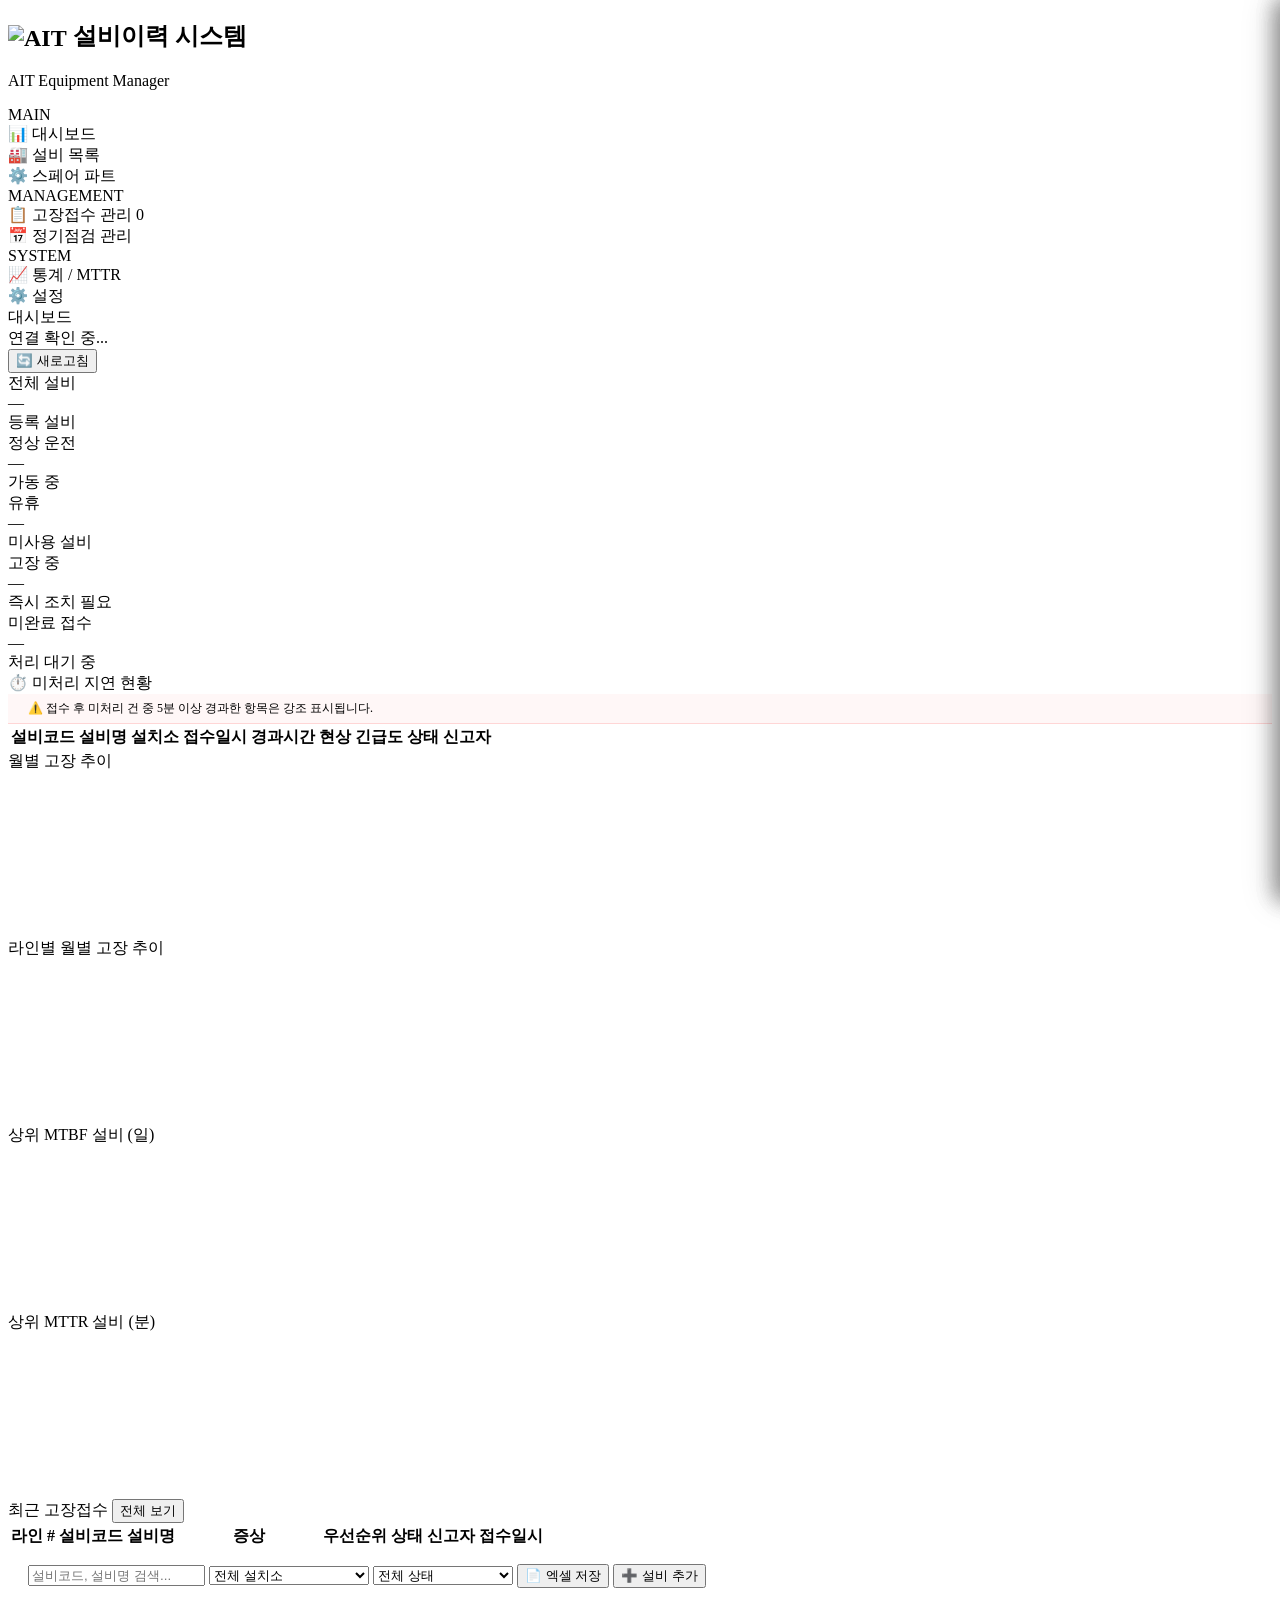
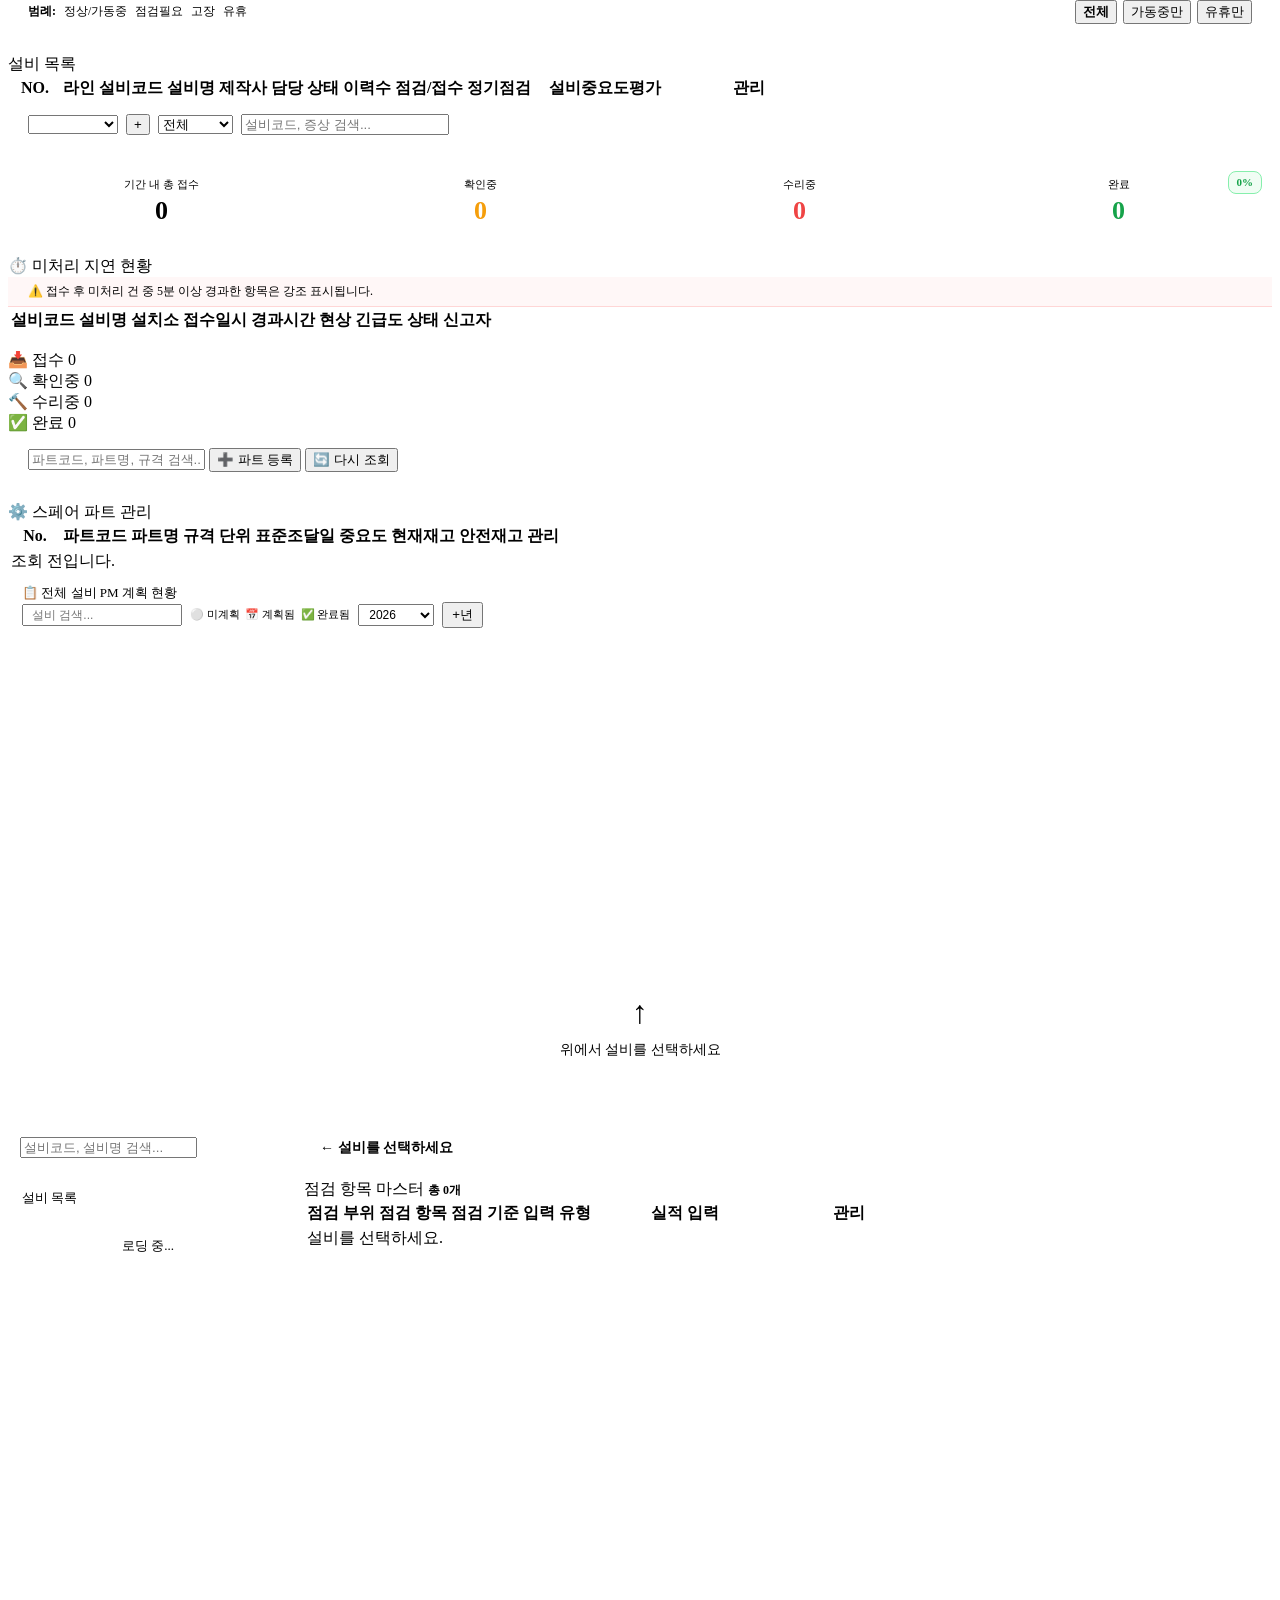
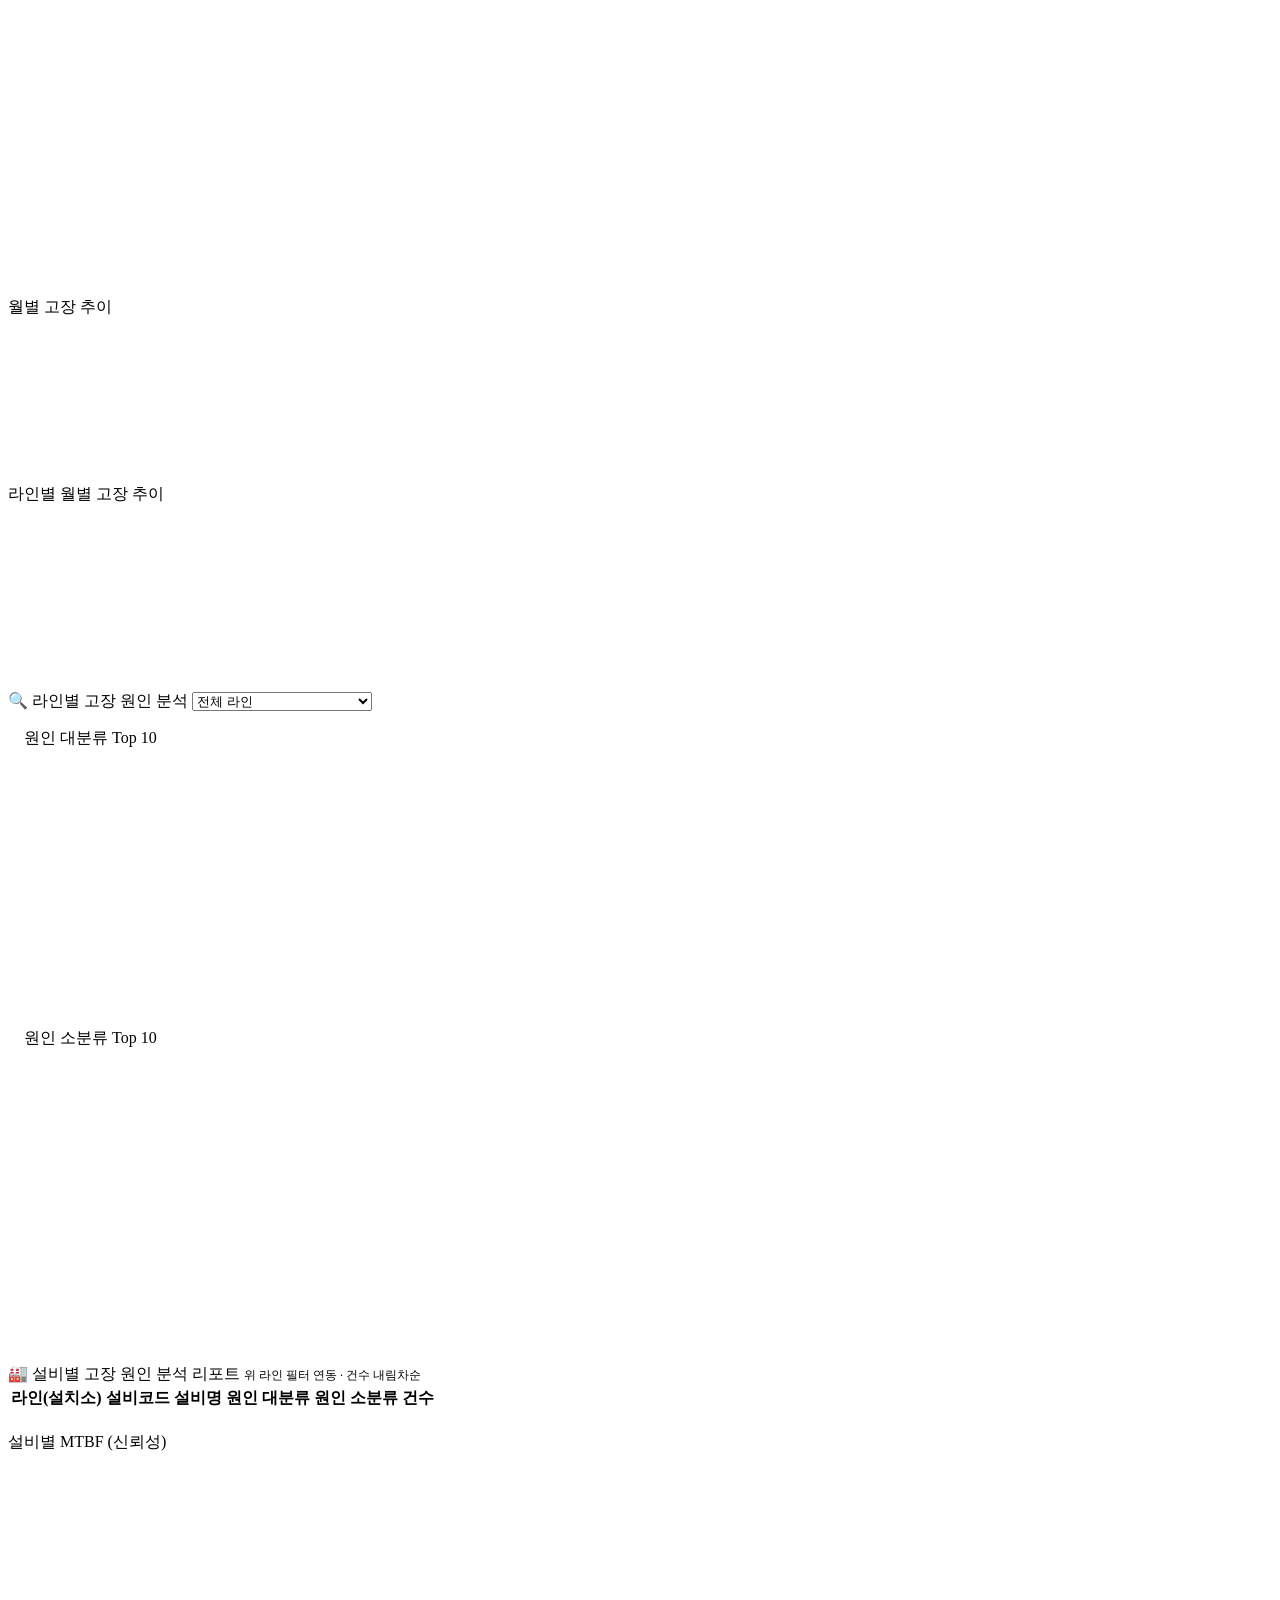
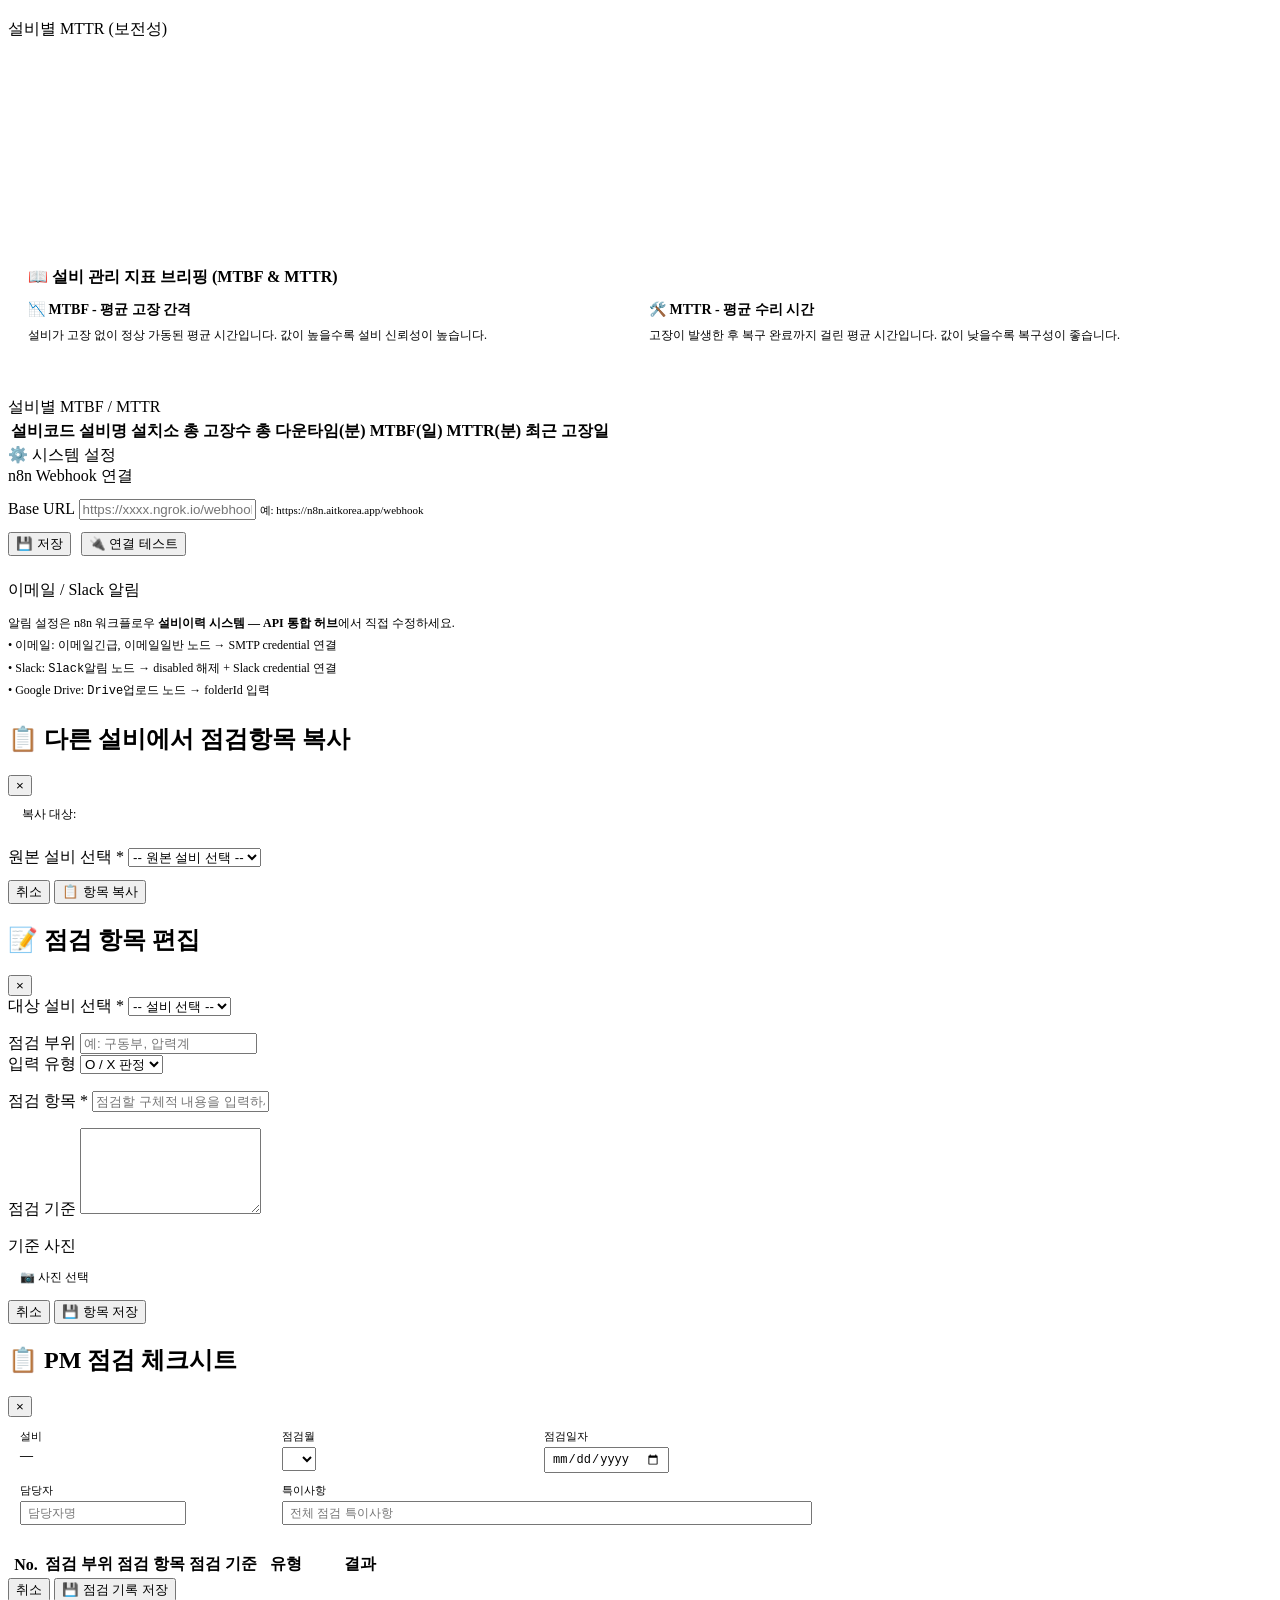
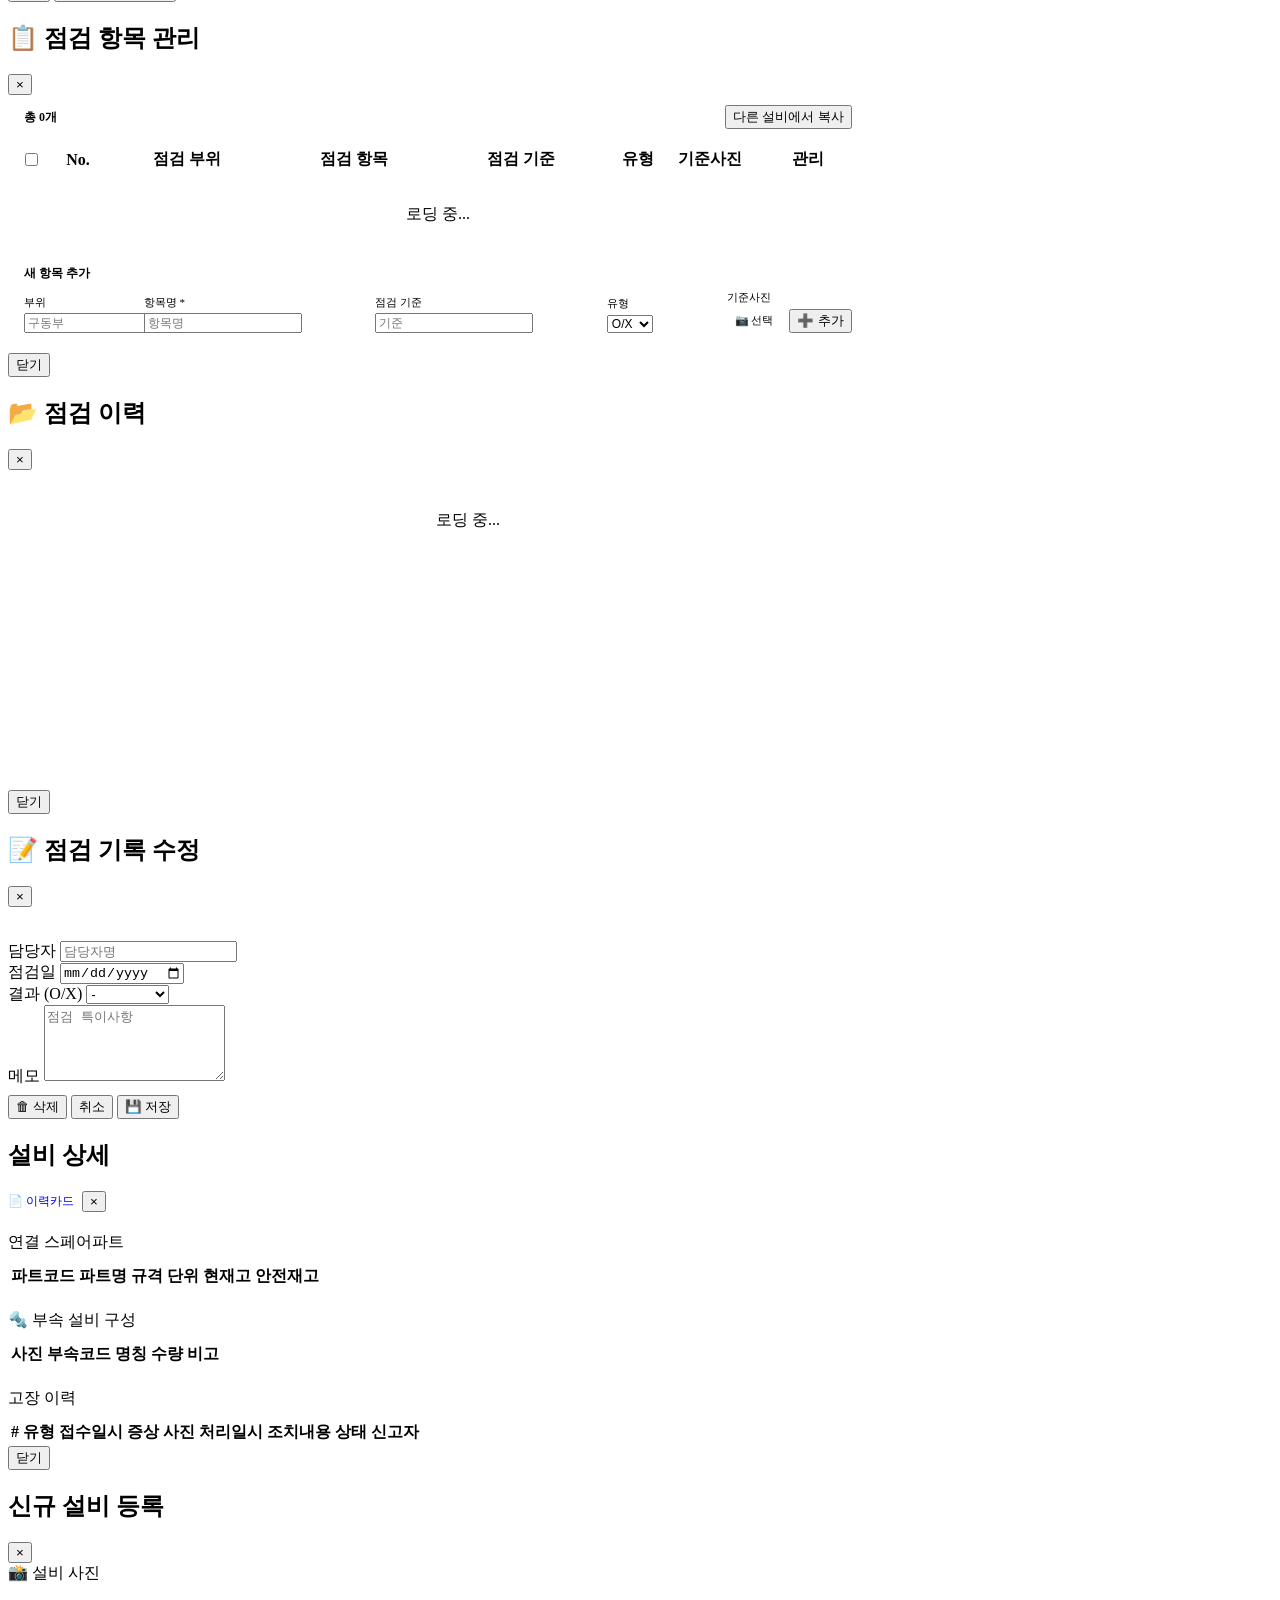
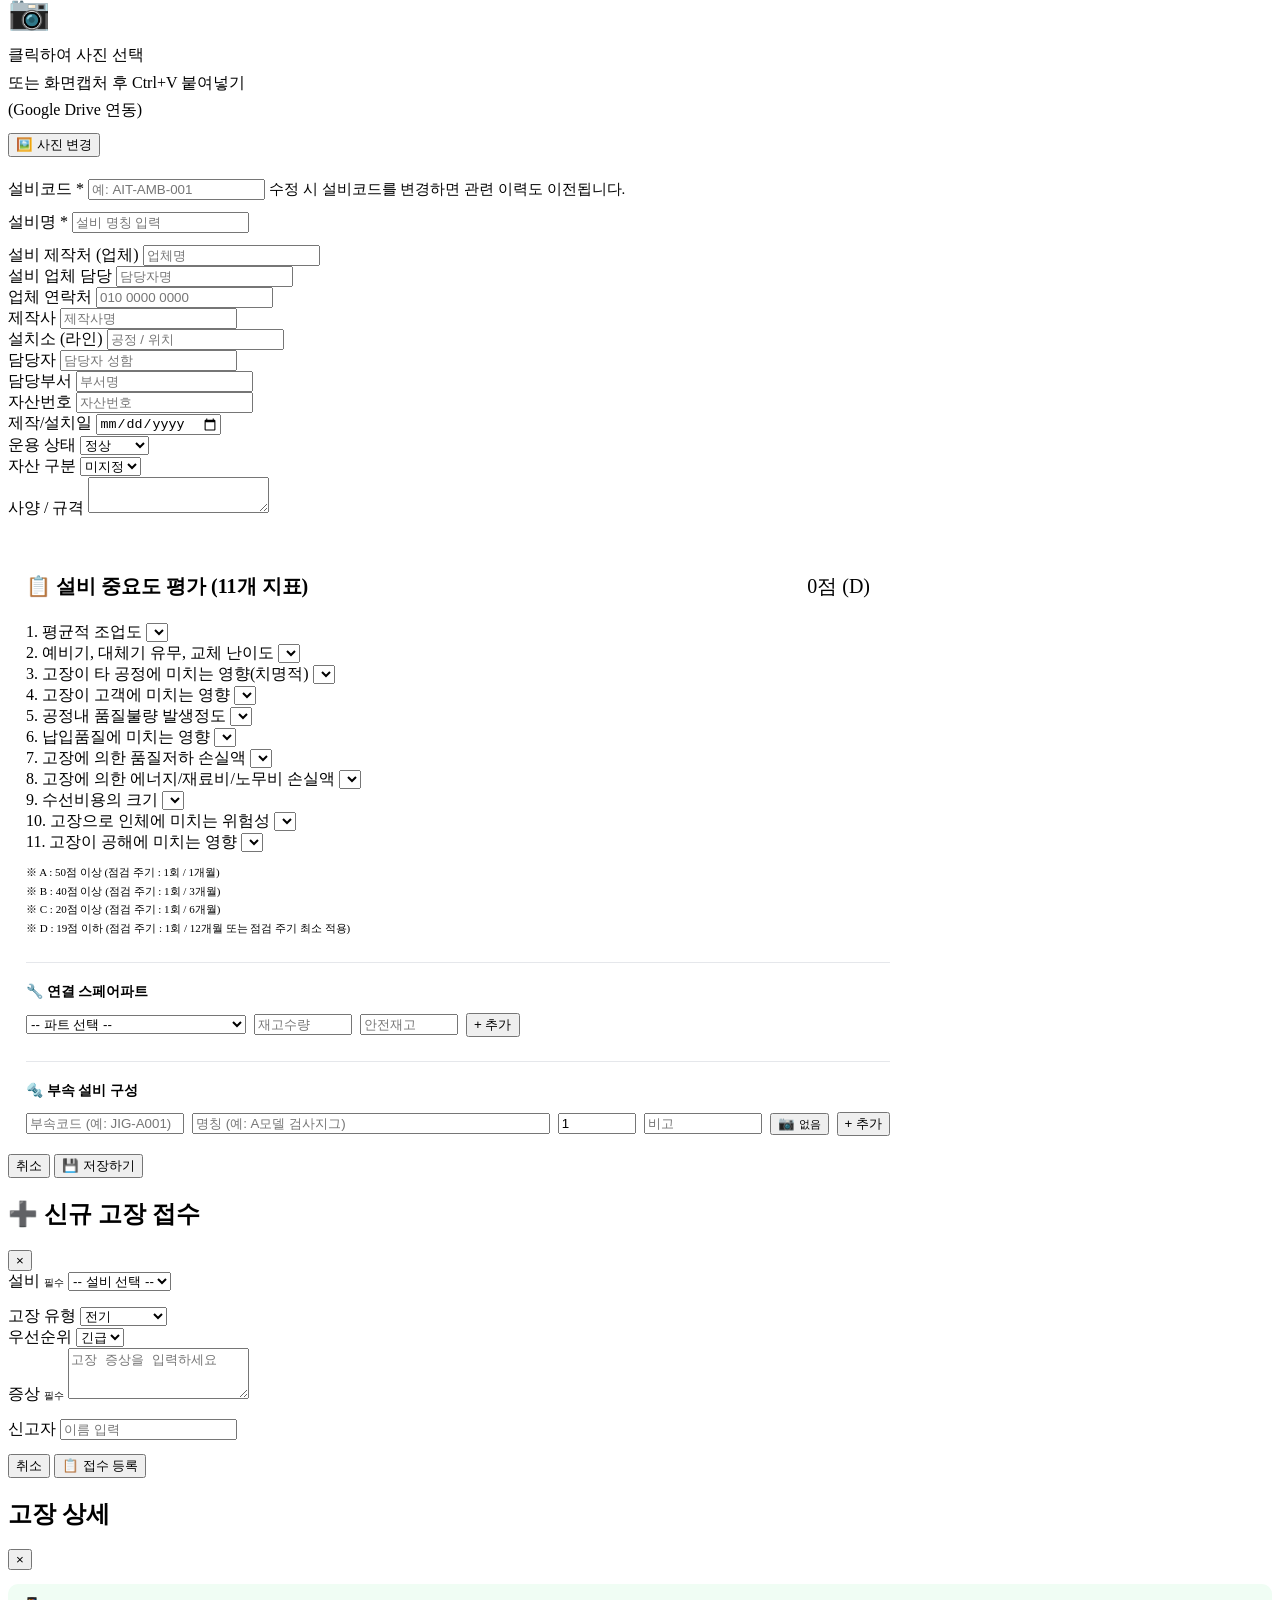
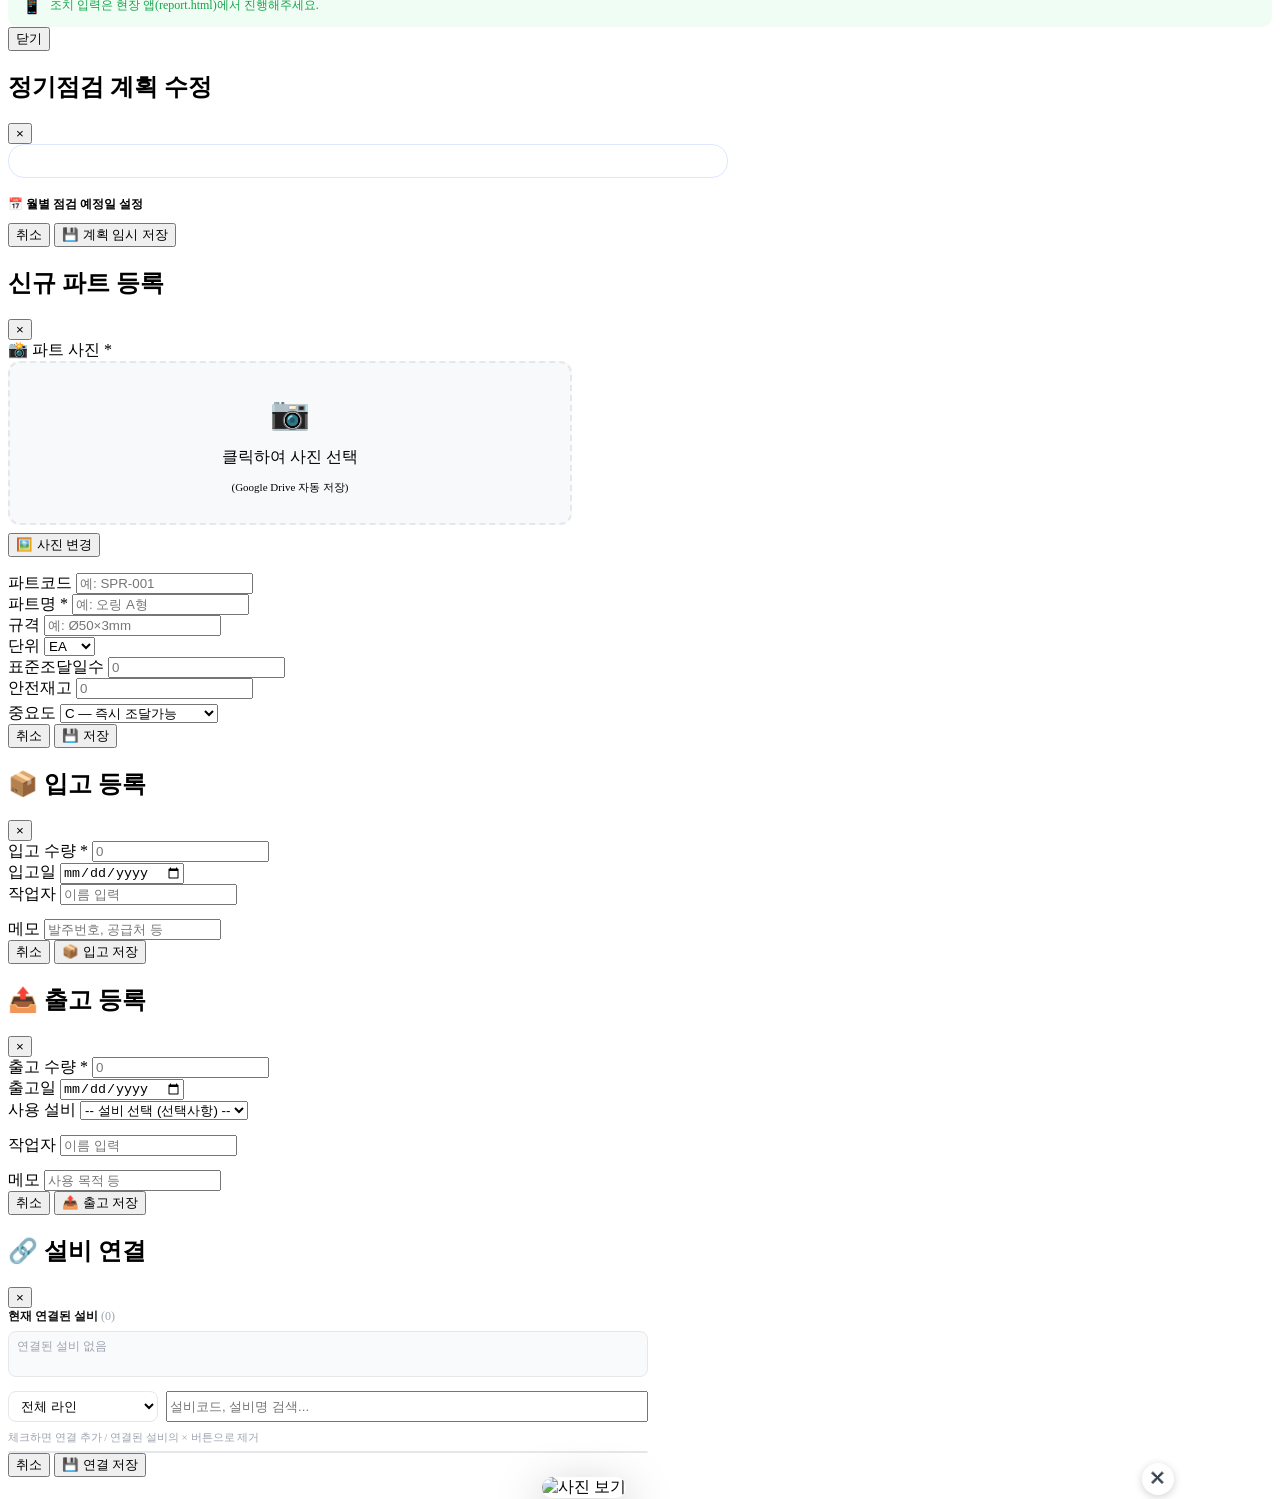
==== index.html @ abfdf6e6 "설비 자산 구분·업체 정보 추가, 완료 이력 정지시간 자동계산 제외 - 설비 등록/수정 폼에 자산 구분(LSAT/AIT) 드롭다운, 상세 화면에 표시 - 설비 제작처/업체 담당/업" ====
﻿<!DOCTYPE html>
<html lang="ko">
  <head>
    <meta charset="UTF-8" />
    <meta name="viewport" content="width=device-width, initial-scale=1.0" />
    <title>설비 이력카드 시스템</title>
    <link rel="icon" href="data:,">
    <meta name="description" content="설비 이상 발생 및 조치 관리 시스템" />
    <link rel="preconnect" href="https://fonts.googleapis.com" />
    <link rel="preconnect" href="https://fonts.gstatic.com" crossorigin />
    <link href="https://fonts.googleapis.com/css2?family=Inter:wght@300;400;500;600;700;800&display=swap" rel="stylesheet" />
    <script src="https://cdn.jsdelivr.net/npm/chart.js"></script>
    <script src="https://cdn.jsdelivr.net/npm/qrcode@1.5.1/build/qrcode.min.js"></script>
    <link rel="stylesheet" href="style.css" />
  </head>
  <body>
    <div class="layout">
      <aside class="sidebar">
        <div class="sidebar-logo">
          <h1>
            <img src="ait-logo.png" alt="AIT" style="height:24px;vertical-align:middle;" /> 설비이력 시스템 </h1>
            <p>AIT Equipment Manager</p>
          </div>
          <div class="sidebar-nav">
            <div class="nav-section">MAIN</div>
            <div class="nav-item active" onclick="showPage('page-dashboard')">
              <span class="nav-icon">📊</span>
              <span>대시보드</span>
            </div>
            <div class="nav-item" onclick="showPage('page-equip-list')">
              <span class="nav-icon">🏭</span>
              <span>설비 목록</span>
            </div>
            <div class="nav-item" onclick="showPage('page-spare-parts')">
              <span class="nav-icon">⚙️</span>
              <span>스페어 파트</span>
            </div>
            <div class="nav-section">MANAGEMENT</div>
            <div class="nav-item" onclick="showPage('page-reports')">
              <span class="nav-icon">📋</span>
              <span>고장접수 관리</span>
              <span class="badge" id="badge-open">0</span>
            </div>
            <div class="nav-item" onclick="showPage('page-pm-plan')">
              <span class="nav-icon">📅</span>
              <span>정기점검 관리</span>
            </div>
            <div class="nav-section">SYSTEM</div>
            <div class="nav-item" onclick="showPage('page-stats')">
              <span class="nav-icon">📈</span>
              <span>통계 / MTTR</span>
            </div>
            <div class="nav-item" onclick="showPage('page-config')">
              <span class="nav-icon">⚙️</span>
              <span>설정</span>
            </div>
          </div>
        </aside>
        <div class="main">
          <div class="topbar">
            <div class="page-title" id="page-title">대시보드</div>
            <div class="connection-badge">
              <div class="conn-dot" id="conn-dot">
              </div>
              <span id="conn-text">연결 확인 중...</span>
            </div>
            <button class="btn btn-sm btn-secondary" onclick="refreshCurrent()">🔄 새로고침</button>
          </div>
          <div class="content">
            <!-- DASHBOARD -->
            <div class="page active" id="page-dashboard">
              <div class="stats-row" style="grid-template-columns:repeat(5,minmax(0,1fr))">
                <div class="stat-card">
                  <div class="stat-label">전체 설비</div>
                  <div class="stat-value primary" id="ds-total">—</div>
                  <div class="stat-meta">등록 설비</div>
                </div>
                <div class="stat-card">
                  <div class="stat-label">정상 운전</div>
                  <div class="stat-value green" id="ds-ok">—</div>
                  <div class="stat-meta">가동 중</div>
                </div>
                <div class="stat-card">
                  <div class="stat-label">유휴</div>
                  <div class="stat-value" id="ds-idle" style="color:var(--text3)">—</div>
                  <div class="stat-meta">미사용 설비</div>
                </div>
                <div class="stat-card">
                  <div class="stat-label">고장 중</div>
                  <div class="stat-value red" id="ds-fail">—</div>
                  <div class="stat-meta">즉시 조치 필요</div>
                </div>
                <div class="stat-card">
                  <div class="stat-label">미완료 접수</div>
                  <div class="stat-value yellow" id="ds-open">—</div>
                  <div class="stat-meta">처리 대기 중</div>
                </div>
              </div>
              <div class="card" style="margin-bottom:0">
                <div class="card-header">
                  <span class="card-title">⏱️ 미처리 지연 현황</span>
                  <span id="dash-delay-summary" style="font-size:12px;color:var(--red);font-weight:800"></span>
                </div>
                <div style="padding:6px 20px;background:#fff7f7;border-bottom:1px solid #ffd6d6;font-size:12px;color:var(--text2)">⚠️ 접수 후 미처리 건 중 5분 이상 경과한 항목은 강조 표시됩니다.</div>
                <div class="table-wrap" style="max-height:220px;overflow-y:auto">
                  <table>
                    <thead><tr><th>설비코드</th><th>설비명</th><th>설치소</th><th>접수일시</th><th>경과시간</th><th>현상</th><th>긴급도</th><th>상태</th><th>신고자</th></tr></thead>
                    <tbody id="dash-delay-tbody"></tbody>
                  </table>
                </div>
              </div>
              <div class="chart-grid">
                <div class="chart-box">
                  <div class="card-title" style="margin-bottom:12px">월별 고장 추이</div>
                  <canvas id="ds-chart-monthly">
                  </canvas>
                </div>
                <div class="chart-box">
                  <div class="card-title" style="margin-bottom:12px">라인별 월별 고장 추이</div>
                  <canvas id="ds-chart-location"></canvas>
                </div>
                <div class="chart-box">
                  <div class="card-title" style="margin-bottom:12px">상위 MTBF 설비 (일)</div>
                  <canvas id="ds-chart-mtbf"></canvas>
                </div>
                <div class="chart-box">
                  <div class="card-title" style="margin-bottom:12px">상위 MTTR 설비 (분)</div>
                  <canvas id="ds-chart-mttr"></canvas>
                </div>
              </div>
              <div class="card">
                <div class="card-header">
                  <span class="card-title">최근 고장접수</span>
                  <button class="btn btn-sm btn-secondary" onclick="showPage('page-reports')">전체 보기</button>
                </div>
                <div class="table-wrap">
                  <table>
                    <thead>
                      <tr>
                        <th>라인</th>
                        <th>#</th>
                        <th>설비코드</th>
                        <th>설비명</th>
                        <th style="min-width:140px">증상</th>
                        <th>우선순위</th>
                        <th>상태</th>
                        <th>신고자</th>
                        <th>접수일시</th>
                      </tr>
                    </thead>
                    <tbody id="ds-recent">
                    </tbody>
                  </table>
                </div>
              </div>
            </div>
            <!-- EQUIP LIST -->
            <div class="page" id="page-equip-list">
              <div class="card" style="margin-bottom:16px">
                <div class="card-body" style="padding:14px 20px">
                  <div class="toolbar">
                    <input class="form-control search-input" id="eq-search" placeholder="설비코드, 설비명 검색..." oninput="filterEquipList()" />
                    <select class="form-control" id="eq-loc-filter" style="width:160px" onchange="filterEquipList()">
                      <option value="">전체 설치소</option>
                    </select>
                    <select class="form-control" id="eq-status-filter" style="width:140px" onchange="filterEquipList()">
                      <option value="">전체 상태</option>
                      <option>정상</option>
                      <option>고장</option>
                      <option>점검중</option>
                      <option>유휴</option>
                    </select>
                    <button class="btn btn-secondary" onclick="exportEquipToCSV()">📄 엑셀 저장</button>
                    <button class="btn btn-primary" onclick="openEquipForm()">➕ 설비 추가</button>
                  </div>
                  <!-- 범례 + 빠른 필터 -->
                  <div style="display:flex;align-items:center;gap:16px;margin-top:12px;flex-wrap:wrap">
                    <div style="display:flex;align-items:center;gap:8px;font-size:12px;color:var(--text2)">
                      <strong>범례:</strong>
                      <span class="badge good">정상/가동중</span>
                      <span class="badge warn">점검필요</span>
                      <span class="badge bad">고장</span>
                      <span class="badge muted">유휴</span>
                    </div>
                    <div style="display:flex;align-items:center;gap:6px;margin-left:auto">
                      <button class="btn btn-sm btn-secondary" id="eq-tab-all" onclick="setEquipTab('')" style="font-weight:700">전체</button>
                      <button class="btn btn-sm btn-secondary" id="eq-tab-active" onclick="setEquipTab('active')">가동중만</button>
                      <button class="btn btn-sm btn-secondary" id="eq-tab-idle" onclick="setEquipTab('유휴')">유휴만</button>
                    </div>
                  </div>
                </div>
              </div>
              <div class="card">
                <div class="card-header">
                  <span class="card-title">설비 목록</span>
                  <span id="eq-count" style="font-size:12px;color:var(--text3);font-weight:700">
                  </span>
                </div>
                <div class="table-wrap">
                  <table>
                    <thead>
                      <tr>
                        <th style="width:48px">NO.</th>
                        <th>라인</th>
                        <th>설비코드</th>
                        <th>설비명</th>
                        <th>제작사</th>
                        <th>담당</th>
                        <th>상태</th>
                        <th>이력수</th>
                        <th>점검/접수</th>
                        <th style="text-align:center">정기점검</th>
                        <th style="min-width:140px">설비중요도평가</th>
                        <th style="width:140px">관리</th>
                      </tr>
                    </thead>
                    <tbody id="eq-tbody">
                    </tbody>
                  </table>
                </div>
              </div>
            </div>
            <!-- REPORTS -->
            <div class="page" id="page-reports">
              <div class="card" style="margin-bottom:16px;flex-shrink:0">
                <div class="card-body" style="padding:12px 20px">
                  <div class="toolbar" style="flex-wrap:wrap;gap:8px">
                    <div style="display:flex;align-items:center;gap:8px;flex-wrap:wrap">
                      <select class="form-control" id="rp-year-select" style="width:90px" onchange="renderReportBoard()"></select>
                      <button class="btn btn-sm btn-secondary" onclick="addReportYear()" title="다음 년도 추가">+</button>
                      <select class="form-control" id="rp-month-select" style="width:75px" onchange="renderReportBoard()">
                        <option value="0">전체</option>
                        <option value="1">1월</option><option value="2">2월</option><option value="3">3월</option>
                        <option value="4">4월</option><option value="5">5월</option><option value="6">6월</option>
                        <option value="7">7월</option><option value="8">8월</option><option value="9">9월</option>
                        <option value="10">10월</option><option value="11">11월</option><option value="12">12월</option>
                      </select>
                      <input class="form-control search-input" id="rp-search" placeholder="설비코드, 증상 검색..." style="width:200px" oninput="renderReportBoard()" />
                    </div>
                    <!-- 고장 접수는 현장(report.html)에서만 등록 -->
                  </div>
                </div>
              </div>
              <!-- 기간별 통계 요약 -->
              <div style="position:relative;margin-bottom:16px">
                <div style="display:grid;grid-template-columns:repeat(4,1fr);gap:12px">
                  <div class="card" style="text-align:center;padding:14px 10px">
                    <div style="font-size:11px;color:var(--text3);margin-bottom:4px">기간 내 총 접수</div>
                    <div id="rp-stat-total" style="font-size:26px;font-weight:900;color:var(--primary)">0</div>
                  </div>
                  <div class="card" style="text-align:center;padding:14px 10px">
                    <div style="font-size:11px;color:var(--text3);margin-bottom:4px">확인중</div>
                    <div id="rp-stat-confirm" style="font-size:26px;font-weight:900;color:#f59e0b">0</div>
                  </div>
                  <div class="card" style="text-align:center;padding:14px 10px">
                    <div style="font-size:11px;color:var(--text3);margin-bottom:4px">수리중</div>
                    <div id="rp-stat-repair" style="font-size:26px;font-weight:900;color:#ef4444">0</div>
                  </div>
                  <div class="card" style="text-align:center;padding:14px 10px;position:relative">
                    <div style="font-size:11px;color:var(--text3);margin-bottom:4px">완료</div>
                    <div id="rp-stat-done" style="font-size:26px;font-weight:900;color:#16a34a">0</div>
                    <div style="position:absolute;top:8px;right:10px;background:#f0fdf4;border:1px solid #86efac;border-radius:8px;padding:2px 8px;font-size:11px;font-weight:700;color:#16a34a;line-height:1.6" id="rp-stat-rate">0%</div>
                  </div>
                </div>
              </div>
              <!-- 미처리 지연 현황 -->
              <div class="card" style="margin-bottom:16px">
                <div class="card-header">
                  <span class="card-title">⏱️ 미처리 지연 현황</span>
                  <span id="rp-delay-summary" style="font-size:12px;color:var(--red);font-weight:800"></span>
                </div>
                <div style="padding:6px 20px;background:#fff7f7;border-bottom:1px solid #ffd6d6;font-size:12px;color:var(--text2)">⚠️ 접수 후 미처리 건 중 5분 이상 경과한 항목은 강조 표시됩니다.</div>
                <div class="table-wrap" style="max-height:200px;overflow-y:auto">
                  <table>
                    <thead><tr><th>설비코드</th><th>설비명</th><th>설치소</th><th>접수일시</th><th>경과시간</th><th>현상</th><th>긴급도</th><th>상태</th><th>신고자</th></tr></thead>
                    <tbody id="rp-delay-tbody"></tbody>
                  </table>
                </div>
              </div>
              <div class="kanban" id="kanban-board">
                <div class="kanban-col">
                  <div class="kanban-header 접수">📥 접수 <span class="badge" id="k-cnt-접수">0</span>
                </div>
                <div class="kanban-body" id="k-접수">
                </div>
              </div>
              <div class="kanban-col">
                <div class="kanban-header 확인중">🔍 확인중 <span class="badge" id="k-cnt-확인중">0</span>
              </div>
              <div class="kanban-body" id="k-확인중">
              </div>
            </div>
            <div class="kanban-col">
              <div class="kanban-header 수리중">🔨 수리중 <span class="badge" id="k-cnt-수리중">0</span>
            </div>
            <div class="kanban-body" id="k-수리중">
            </div>
          </div>
          <div class="kanban-col">
            <div class="kanban-header 완료">✅ 완료 <span class="badge" id="k-cnt-완료">0</span>
          </div>
          <div class="kanban-body" id="k-완료">
          </div>
        </div>
      </div>
    </div>
    <!-- SPARE PARTS -->
    <div class="page" id="page-spare-parts">
      <div class="card" style="margin-bottom:16px">
        <div class="card-body" style="padding:14px 20px">
          <div class="toolbar">
            <input class="form-control search-input" id="parts-search" placeholder="파트코드, 파트명, 규격 검색..." oninput="renderPartsList()" />
            <button class="btn btn-primary" onclick="openPartsMasterForm(0)">➕ 파트 등록</button>
            <button class="btn btn-secondary" onclick="loadParts()">🔄 다시 조회</button>
          </div>
        </div>
      </div>
      <div class="card">
        <div class="card-header">
          <span class="card-title">⚙️ 스페어 파트 관리</span>
        </div>
        <div class="table-wrap">
          <table>
            <thead>
              <tr>
                <th style="width:48px;text-align:center">No.</th>
                <th>파트코드</th>
                <th>파트명</th>
                <th>규격</th>
                <th>단위</th>
                <th>표준조달일</th>
                <th>중요도</th>
                <th>현재재고</th>
                <th>안전재고</th>
                <th>관리</th>
              </tr>
            </thead>
            <tbody id="parts-tbody">
              <tr class="loading-row">
                <td colspan="9">조회 전입니다.</td>
              </tr>
            </tbody>
          </table>
        </div>
      </div>
    </div>
    <!-- PM PLAN -->
    <div class="page" id="page-pm-plan">
      <div style="display:flex;flex-direction:column;gap:12px">
        <!-- 상단: 전체 설비 PM 계획 현황 개요 -->
        <div class="card" style="min-height:340px;display:flex;flex-direction:column">
          <div class="card-header" style="flex-shrink:0;padding:8px 14px">
            <span class="card-title" style="font-size:13px">📋 전체 설비 PM 계획 현황</span>
            <div style="display:flex;align-items:center;gap:8px">
              <input class="form-control" id="pm-overview-search" placeholder="설비 검색..." style="width:140px;font-size:12px;padding:2px 8px" oninput="renderPMOverviewTable()">
              <span style="font-size:11px;color:var(--text2);white-space:nowrap">⚪ 미계획 &nbsp;📅 계획됨 &nbsp;✅ 완료됨</span>
              <select class="form-control" id="pm-year-select" style="width:76px;font-size:12px;padding:2px 6px" onchange="loadPMPlan()">
                <option>2026</option><option>2025</option>
              </select>
              <button class="btn btn-sm btn-secondary" onclick="addNewYear()" style="padding:2px 8px">+년</button>
              <button class="btn btn-sm btn-primary" id="pm-plan-save-btn" onclick="savePMSingleEquip()" style="display:none">💾 저장</button>
            </div>
          </div>
          <div id="pm-overview-table" style="overflow:auto;min-height:220px;max-height:340px"></div>
        </div>
        <!-- 하단: 설비 액션 카드 -->
        <div class="card" style="min-height:200px;display:flex;flex-direction:column;justify-content:center">
          <div id="pm-no-equip-hint" style="text-align:center;padding:48px 24px;color:var(--text3)">
            <div style="font-size:32px;margin-bottom:10px">↑</div>
            <div style="font-size:14px">위에서 설비를 선택하세요</div>
          </div>
          <div id="pm-equip-card" style="display:none;padding:20px 24px">
            <div style="margin-bottom:20px;padding-bottom:14px;border-bottom:1px solid var(--border)">
              <div style="font-size:11px;color:var(--text3);font-weight:600;letter-spacing:0.5px;margin-bottom:6px">선택된 설비</div>
              <div style="display:flex;align-items:baseline;gap:12px;flex-wrap:wrap">
                <span id="pm-equip-card-code" style="font-size:20px;font-weight:800"></span>
                <span id="pm-equip-card-name" style="font-size:14px;color:var(--text2)"></span>
                <span id="pm-master-count" style="font-size:12px;color:var(--text3);font-weight:700;margin-left:auto">총 0개</span>
              </div>
              <div id="pm-equip-card-plan" style="margin-top:8px;font-size:12px;color:var(--text2)"></div>
            </div>
            <div style="display:grid;grid-template-columns:repeat(3,1fr);gap:12px">
              <button class="btn btn-primary" onclick="openPMItemsModal()" style="padding:16px 8px;font-size:13px;display:flex;flex-direction:column;align-items:center;gap:6px">
                <span style="font-size:22px">📋</span><span>항목관리</span>
              </button>
              <button class="btn btn-primary" id="pm-checksheet-btn" onclick="openPMChecksheet()" style="padding:16px 8px;font-size:13px;display:flex;flex-direction:column;align-items:center;gap:6px">
                <span style="font-size:22px">✏️</span><span>체크시트입력</span>
              </button>
              <button class="btn" onclick="openPMHistoryModal()" style="padding:16px 8px;font-size:13px;background:#546e7a;color:#fff;border:none;border-radius:8px;cursor:pointer;display:flex;flex-direction:column;align-items:center;gap:6px">
                <span style="font-size:22px">📂</span><span>이력조회</span>
              </button>
            </div>
          </div>
        </div>
      </div>
    </div>
    <!-- PM MASTER -->
    <div class="page" id="page-pm-master">
      <div style="display:flex;gap:16px;height:calc(100vh - 130px)">
        <!-- 왼쪽: 설비 목록 패널 -->
        <div style="width:280px;flex-shrink:0;display:flex;flex-direction:column;gap:10px">
          <div class="card" style="flex-shrink:0">
            <div class="card-body" style="padding:10px 12px">
              <input class="form-control search-input" id="pm-equip-search" placeholder="설비코드, 설비명 검색..." oninput="renderPMEquipList()" style="margin:0" />
            </div>
          </div>
          <div class="card" style="flex:1;overflow:hidden;display:flex;flex-direction:column">
            <div class="card-header" style="flex-shrink:0;padding:10px 14px">
              <span class="card-title" style="font-size:13px">설비 목록</span>
              <span id="pm-equip-list-count" style="font-size:11px;color:var(--text3)"></span>
            </div>
            <div id="pm-equip-list" style="flex:1;overflow-y:auto;border-top:1px solid var(--border)">
              <div style="padding:20px;color:var(--text3);font-size:13px;text-align:center">로딩 중...</div>
            </div>
          </div>
        </div>
        <!-- 오른쪽: 점검항목 패널 -->
        <div style="flex:1;display:flex;flex-direction:column;gap:10px;min-width:0">
          <div class="card" style="flex-shrink:0">
            <div class="card-body" style="padding:12px 16px;display:flex;justify-content:space-between;align-items:center">
              <span id="pm-master-selected-label" style="font-weight:700;font-size:14px;color:var(--text3)">← 설비를 선택하세요</span>
              <button class="btn btn-primary btn-sm" onclick="openPMMasterForm()" id="pm-master-add-btn" style="display:none">➕ 점검 항목 추가</button>
            </div>
          </div>
          <div class="card" style="flex:1;overflow:hidden;display:flex;flex-direction:column">
            <div class="card-header" style="flex-shrink:0">
              <span class="card-title">점검 항목 마스터</span>
              <span id="pm-master-count" style="font-size:12px;color:var(--text3);font-weight:700">총 0개</span>
            </div>
            <div class="table-wrap" style="flex:1;overflow-y:auto">
              <table>
                <thead>
                  <tr>
                    <th>점검 부위</th>
                    <th>점검 항목</th>
                    <th>점검 기준</th>
                    <th>입력 유형</th>
                    <th style="width:180px">실적 입력</th>
                    <th style="width:140px">관리</th>
                  </tr>
                </thead>
                <tbody id="pm-master-tbody">
                  <tr class="loading-row">
                    <td colspan="5">설비를 선택하세요.</td>
                  </tr>
                </tbody>
              </table>
            </div>
          </div>
        </div>
      </div>
    </div>
    <!-- STATS -->
    <div class="page" id="page-stats">
      <!-- 1. 월별/설치소별 추이 -->
      <div class="chart-grid" style="margin-bottom:20px">
        <div class="chart-box">
          <div class="card-title" style="margin-bottom:12px">월별 고장 추이</div>
          <canvas id="chart-monthly"></canvas>
        </div>
        <div class="chart-box">
          <div class="card-title" style="margin-bottom:12px">라인별 월별 고장 추이</div>
          <canvas id="chart-location"></canvas>
        </div>
      </div>
      <!-- 2. 라인별 고장 원인 분석 -->
      <div class="card" style="margin-bottom:20px">
        <div class="card-header">
          <span class="card-title">🔍 라인별 고장 원인 분석</span>
          <select id="stats-line-filter" class="form-control" style="width:180px;font-size:13px">
            <option value="">전체 라인</option>
          </select>
        </div>
        <div class="chart-grid" style="padding:16px">
          <div class="chart-box" style="min-height:300px">
            <div class="card-title" style="margin-bottom:12px">원인 대분류 Top 10</div>
            <canvas id="chart-cause-main"></canvas>
          </div>
          <div class="chart-box" style="min-height:300px">
            <div class="card-title" style="margin-bottom:12px">원인 소분류 Top 10</div>
            <canvas id="chart-cause-sub"></canvas>
          </div>
        </div>
      </div>
      <!-- 3. 설비별 원인 분석 리포트 -->
      <div class="card" style="margin-bottom:20px">
        <div class="card-header">
          <span class="card-title">🏭 설비별 고장 원인 분석 리포트</span>
          <span style="font-size:12px;color:var(--text2)">위 라인 필터 연동 · 건수 내림차순</span>
        </div>
        <div class="table-wrap" style="max-height:480px;overflow-y:auto">
          <table>
            <thead style="position:sticky;top:0;z-index:1">
              <tr>
                <th>라인(설치소)</th>
                <th>설비코드</th>
                <th>설비명</th>
                <th>원인 대분류</th>
                <th>원인 소분류</th>
                <th>건수</th>
              </tr>
            </thead>
            <tbody id="equip-cause-tbody"></tbody>
          </table>
        </div>
      </div>
      <!-- 4. MTBF/MTTR 차트 -->
      <div class="chart-grid" style="margin-bottom:20px">
        <div class="chart-box">
          <div class="card-title" style="margin-bottom:12px">설비별 MTBF (신뢰성)</div>
          <canvas id="chart-mtbf"></canvas>
        </div>
        <div class="chart-box">
          <div class="card-title" style="margin-bottom:12px">설비별 MTTR (보전성)</div>
          <canvas id="chart-mttr"></canvas>
        </div>
      </div>
      <!-- 5. MTBF/MTTR 브리핑 -->
      <div class="card" style="margin-bottom:20px; background: var(--surface2);">
        <div class="card-body" style="padding:20px;">
          <h4 style="margin-bottom:12px; color:var(--primary);">📖 설비 관리 지표 브리핑 (MTBF & MTTR)</h4>
          <div style="display:grid; grid-template-columns:repeat(2,minmax(0,1fr)); gap:18px;">
            <div>
              <b style="font-size:14px;">📉 MTBF - 평균 고장 간격</b>
              <p style="margin-top:6px; font-size:12px; color:var(--text2); line-height:1.7;"> 설비가 고장 없이 정상 가동된 평균 시간입니다. 값이 높을수록 설비 신뢰성이 높습니다. </p>
            </div>
            <div>
              <b style="font-size:14px;">🛠️ MTTR - 평균 수리 시간</b>
              <p style="margin-top:6px; font-size:12px; color:var(--text2); line-height:1.7;"> 고장이 발생한 후 복구 완료까지 걸린 평균 시간입니다. 값이 낮을수록 복구성이 좋습니다. </p>
            </div>
          </div>
        </div>
      </div>
      <!-- 6. MTBF/MTTR 테이블 -->
      <div class="card">
        <div class="card-header">
          <span class="card-title">설비별 MTBF / MTTR</span>
        </div>
        <div class="table-wrap">
          <table>
            <thead>
              <tr>
                <th>설비코드</th>
                <th>설비명</th>
                <th>설치소</th>
                <th>총 고장수</th>
                <th>총 다운타임(분)</th>
                <th>MTBF(일)</th>
                <th>MTTR(분)</th>
                <th>최근 고장일</th>
              </tr>
            </thead>
            <tbody id="mtbf-tbody"></tbody>
          </table>
        </div>
      </div>
    </div>
    <!-- CONFIG -->
    <div class="page" id="page-config">
      <div class="card" style="max-width:720px">
        <div class="card-header">
          <span class="card-title">⚙️ 시스템 설정</span>
        </div>
        <div class="card-body">
          <div class="settings-section">
            <div class="card-title" style="margin-bottom:12px">n8n Webhook 연결</div>
            <div class="form-group" style="margin-bottom:12px">
              <label class="form-label">Base URL</label>
              <input class="form-control" id="cfg-base-url" placeholder="https://xxxx.ngrok.io/webhook">
              <span style="font-size:11px;color:var(--text3);margin-top:4px"> 예: https://n8n.aitkorea.app/webhook </span>
            </div>
            <div style="display:flex;gap:10px">
              <button class="btn btn-primary" onclick="saveConfig()">💾 저장</button>
              <button class="btn btn-secondary" onclick="testConn()">🔌 연결 테스트</button>
            </div>
            <div id="cfg-result" style="margin-top:12px;font-size:12px">
            </div>
          </div>
          <div class="settings-section" style="margin-top:24px">
            <div class="card-title" style="margin-bottom:12px">이메일 / Slack 알림</div>
            <p style="font-size:12px;color:var(--text3);line-height:1.8"> 알림 설정은 n8n 워크플로우 <strong>설비이력 시스템 — API 통합 허브</strong>에서 직접 수정하세요.<br /> • 이메일: <code>이메일긴급</code>, <code>이메일일반</code> 노드 → SMTP credential 연결<br /> • Slack: <code>Slack알림</code> 노드 → disabled 해제 + Slack credential 연결<br /> • Google Drive: <code>Drive업로드</code> 노드 → folderId 입력 </p>
          </div>
        </div>
      </div>
    </div>
  </div>
</div>
<!-- PM COPY FROM EQUIP MODAL -->
<div class="modal-overlay" id="modal-pm-copy" style="z-index:1200">
  <div class="modal" style="max-width:560px;width:95vw">
    <div class="modal-header">
      <h2>📋 다른 설비에서 점검항목 복사</h2>
      <button class="close-modal" onclick="closeModal('modal-pm-copy')">×</button>
    </div>
    <div class="modal-body">
      <div style="display:flex;align-items:center;gap:10px;margin-bottom:14px;padding:10px 14px;background:var(--surface2);border-radius:8px">
        <span style="font-size:12px;color:var(--text3)">복사 대상:</span>
        <span id="copy-dst-label" style="font-weight:700;font-size:14px"></span>
      </div>
      <div class="form-group" style="margin-bottom:12px">
        <label class="form-label">원본 설비 선택 <span style="color:var(--red)">*</span></label>
        <select class="form-control" id="copy-src-equip" onchange="previewCopyItems()">
          <option value="">-- 원본 설비 선택 --</option>
        </select>
      </div>
      <div id="copy-preview" style="max-height:300px;overflow-y:auto;border:1px solid var(--border);border-radius:6px;font-size:12px"></div>
    </div>
    <div class="modal-footer">
      <span id="copy-status" style="font-size:12px;color:var(--text3);flex:1"></span>
      <button class="btn btn-secondary" onclick="closeModal('modal-pm-copy')">취소</button>
      <button class="btn btn-primary" onclick="saveCopyFromEquip()">📋 항목 복사</button>
    </div>
  </div>
</div>
<!-- PM MASTER EDIT MODAL -->
<div class="modal-overlay" id="modal-pm-master-edit">
  <div class="modal" style="max-width:640px">
    <div class="modal-header">
      <h2 id="pm-master-edit-title">📝 점검 항목 편집</h2>
      <button class="close-modal" onclick="closeModal('modal-pm-master-edit')">×</button>
    </div>
    <div class="modal-body">
      <input type="hidden" id="pm-master-id" />
      <div class="form-group" style="margin-bottom:16px">
        <label class="form-label">대상 설비 선택 <span style="color:var(--red)">*</span>
      </label>
      <select class="form-control" id="pm-master-equip-code">
        <option value="">-- 설비 선택 --</option>
      </select>
    </div>
    <div class="form-row cols-2">
      <div class="form-group">
        <label class="form-label">점검 부위</label>
        <input class="form-control" id="pm-master-part" placeholder="예: 구동부, 압력계" />
      </div>
      <div class="form-group">
        <label class="form-label">입력 유형</label>
        <select class="form-control" id="pm-master-type">
          <option value="PASS_FAIL">O / X 판정</option>
          <option value="NUMBER">수치 입력</option>
        </select>
      </div>
    </div>
    <div class="form-group" style="margin-top:16px; margin-bottom:16px">
      <label class="form-label">점검 항목 <span style="color:var(--red)">*</span>
    </label>
    <input class="form-control" id="pm-master-item" placeholder="점검할 구체적 내용을 입력하세요." />
  </div>
  <div class="form-group">
    <label class="form-label">점검 기준</label>
    <textarea class="form-control" id="pm-master-criteria" style="min-height:80px" placeholder="예: 0.5±0.1Mpa, 누유 없을 것">
    </textarea>
  </div>
  <div class="form-group" style="margin-top:16px">
    <label class="form-label">기준 사진</label>
    <div style="display:flex;align-items:center;gap:10px;margin-top:6px">
      <label style="cursor:pointer;padding:6px 12px;border:1px solid var(--border);border-radius:6px;font-size:12px;background:var(--surface2)">
        📷 사진 선택
        <input type="file" id="pm-master-photo-input" accept="image/*" style="display:none" onchange="uploadPMItemPhoto(this,'pm-master-photo-url')">
      </label>
      <span id="pm-master-photo-status" style="font-size:11px;color:var(--text3)"></span>
      <input type="hidden" id="pm-master-photo-url">
    </div>
    <div id="pm-master-photo-preview" style="margin-top:8px"></div>
  </div>
</div>
<div class="modal-footer">
  <button class="btn btn-secondary" onclick="closeModal('modal-pm-master-edit')">취소</button>
  <button class="btn btn-primary" onclick="savePMMasterItem()">💾 항목 저장</button>
</div>
</div>
</div>
<!-- PM CHECKSHEET MODAL -->
<div class="modal-overlay" id="modal-pm-checksheet">
  <div class="modal" style="max-width:800px;width:95vw">
    <div class="modal-header">
      <h2 id="pmc-title">📋 PM 점검 체크시트</h2>
      <button class="close-modal" onclick="closeModal('modal-pm-checksheet')">×</button>
    </div>
    <div class="modal-body">
      <div style="display:grid;grid-template-columns:1fr 1fr 1fr;gap:10px;margin-bottom:14px;padding:12px;background:var(--surface2);border-radius:10px;border:1px solid var(--border)">
        <div>
          <div style="font-size:11px;color:var(--text3);margin-bottom:3px">설비</div>
          <div id="pmc-equip-label" style="font-weight:700;font-size:13px">—</div>
        </div>
        <div>
          <div style="font-size:11px;color:var(--text3);margin-bottom:3px">점검월</div>
          <select class="form-control" id="pmc-month" style="font-size:12px;padding:3px 6px"></select>
        </div>
        <div>
          <div style="font-size:11px;color:var(--text3);margin-bottom:3px">점검일자</div>
          <input type="date" class="form-control" id="pmc-date" style="font-size:12px;padding:3px 6px">
        </div>
        <div>
          <div style="font-size:11px;color:var(--text3);margin-bottom:3px">담당자</div>
          <input class="form-control" id="pmc-inspector" placeholder="담당자명" style="font-size:12px;padding:3px 6px">
        </div>
        <div style="grid-column:span 2">
          <div style="font-size:11px;color:var(--text3);margin-bottom:3px">특이사항</div>
          <input class="form-control" id="pmc-memo" placeholder="전체 점검 특이사항" style="font-size:12px;padding:3px 6px;width:100%">
        </div>
      </div>
      <div class="table-wrap" style="max-height:400px;overflow-y:auto">
        <table>
          <thead>
            <tr>
              <th style="width:30px">No.</th>
              <th>점검 부위</th>
              <th>점검 항목</th>
              <th>점검 기준</th>
              <th style="width:50px">유형</th>
              <th style="width:90px">결과</th>
            </tr>
          </thead>
          <tbody id="pmc-tbody"></tbody>
        </table>
      </div>
    </div>
    <div class="modal-footer">
      <span id="pmc-status" style="font-size:12px;color:var(--text3);flex:1"></span>
      <button class="btn btn-secondary" onclick="closeModal('modal-pm-checksheet')">취소</button>
      <button class="btn btn-primary" onclick="savePMChecksheet()">💾 점검 기록 저장</button>
    </div>
  </div>
</div>
<!-- PM ITEMS MODAL -->
<div class="modal-overlay" id="modal-pm-items">
  <div class="modal" style="max-width:860px;width:95vw">
    <div class="modal-header">
      <h2 id="pmi-title">📋 점검 항목 관리</h2>
      <button class="close-modal" onclick="closeModal('modal-pm-items')">×</button>
    </div>
    <div class="modal-body" style="padding:0">
      <div style="display:flex;justify-content:space-between;align-items:center;padding:10px 16px;border-bottom:1px solid var(--border)">
        <span id="pmi-count" style="font-size:12px;color:var(--text3);font-weight:700">총 0개</span>
        <div style="display:flex;gap:6px">
          <button class="btn btn-sm btn-danger" id="pmi-bulk-del" style="display:none" onclick="deleteSelectedPMItems()">선택 삭제</button>
          <button class="btn btn-sm btn-secondary" onclick="openCopyFromEquip()">다른 설비에서 복사</button>
        </div>
      </div>
      <div class="table-wrap" style="max-height:340px;overflow-y:auto">
        <table style="width:100%">
          <thead>
            <tr>
              <th style="width:30px;text-align:center;padding:8px 6px"><input type="checkbox" id="pmi-check-all" onchange="updatePMItemsSel(true)"></th>
              <th style="width:36px;text-align:center;padding:8px 6px">No.</th>
              <th style="padding:8px 10px">점검 부위</th>
              <th style="padding:8px 10px">점검 항목</th>
              <th style="padding:8px 10px">점검 기준</th>
              <th style="width:52px;text-align:center;padding:8px 6px">유형</th>
              <th style="width:64px;text-align:center;padding:8px 6px">기준사진</th>
              <th style="width:104px;text-align:center;padding:8px 6px">관리</th>
            </tr>
          </thead>
          <tbody id="pmi-tbody">
            <tr><td colspan="8" style="text-align:center;padding:24px;color:var(--text3)">로딩 중...</td></tr>
          </tbody>
        </table>
      </div>
      <!-- 인라인 추가 -->
      <div style="padding:14px 16px;background:var(--surface2);border-top:2px solid var(--border)">
        <div style="font-size:12px;font-weight:700;color:var(--text2);margin-bottom:8px">새 항목 추가</div>
        <div style="display:flex;gap:8px;flex-wrap:wrap;align-items:flex-end">
          <div style="flex:1;min-width:80px">
            <div style="font-size:11px;color:var(--text3);margin-bottom:3px">부위</div>
            <input id="pmi-new-part" class="form-control" placeholder="구동부" style="font-size:12px">
          </div>
          <div style="flex:2;min-width:120px">
            <div style="font-size:11px;color:var(--text3);margin-bottom:3px">항목명 *</div>
            <input id="pmi-new-item" class="form-control" placeholder="항목명" style="font-size:12px">
          </div>
          <div style="flex:2;min-width:120px">
            <div style="font-size:11px;color:var(--text3);margin-bottom:3px">점검 기준</div>
            <input id="pmi-new-criteria" class="form-control" placeholder="기준" style="font-size:12px">
          </div>
          <div style="flex:1;min-width:70px">
            <div style="font-size:11px;color:var(--text3);margin-bottom:3px">유형</div>
            <select id="pmi-new-type" class="form-control" style="font-size:12px">
              <option value="PASS_FAIL">O/X</option>
              <option value="NUMBER">수치</option>
            </select>
          </div>
          <div style="flex-shrink:0">
            <div style="font-size:11px;color:var(--text3);margin-bottom:3px">기준사진</div>
            <label style="display:flex;align-items:center;gap:4px;cursor:pointer;font-size:11px;padding:5px 8px;border:1px solid var(--border);border-radius:4px;background:#fff;white-space:nowrap">
              📷 선택
              <input type="file" id="pmi-new-photo-input" accept="image/*" style="display:none" onchange="uploadPMItemPhoto(this,'pmi-new-photo-url')">
            </label>
            <input type="hidden" id="pmi-new-photo-url">
          </div>
          <button class="btn btn-primary btn-sm" onclick="saveInlineItemModal()" style="align-self:flex-end;white-space:nowrap">➕ 추가</button>
        </div>
        <div id="pmi-add-status" style="font-size:11px;color:var(--text3);margin-top:6px"></div>
      </div>
    </div>
    <div class="modal-footer">
      <button class="btn btn-secondary" onclick="closeModal('modal-pm-items')">닫기</button>
    </div>
  </div>
</div>
<!-- PM HISTORY MODAL -->
<div class="modal-overlay" id="modal-pm-history">
  <div class="modal" style="max-width:920px;width:95vw">
    <div class="modal-header">
      <div style="display:flex;align-items:center;gap:10px">
        <button id="pmh-back-btn" onclick="showPMHistoryList()" style="display:none;background:none;border:1px solid var(--border);border-radius:6px;padding:4px 10px;cursor:pointer;font-size:12px">← 목록</button>
        <h2 id="pmh-title">📂 점검 이력</h2>
      </div>
      <button class="close-modal" onclick="closeModal('modal-pm-history')">×</button>
    </div>
    <div class="modal-body" style="padding:0;min-height:320px">
      <!-- 목록 뷰 -->
      <div id="pmh-list-view">
        <div id="pmh-list-body" style="padding:0">
          <div style="text-align:center;padding:40px;color:var(--text3)">로딩 중...</div>
        </div>
      </div>
      <!-- 상세 뷰 -->
      <div id="pmh-detail-view" style="display:none;padding:16px">
        <div id="pmh-detail-header" style="padding:10px 14px;background:var(--surface2);border-radius:8px;margin-bottom:14px;font-size:13px;display:flex;gap:24px"></div>
        <div id="pmh-detail-body"></div>
      </div>
    </div>
    <div class="modal-footer">
      <button class="btn btn-secondary" onclick="closeModal('modal-pm-history')">닫기</button>
    </div>
  </div>
</div>
<!-- PM RESULT EDIT MODAL -->
<div class="modal-overlay" id="modal-pm-result-edit">
  <div class="modal" style="max-width:520px;width:95vw">
    <div class="modal-header">
      <h2 id="pmre-title">📝 점검 기록 수정</h2>
      <button class="close-modal" onclick="closeModal('modal-pm-result-edit')">×</button>
    </div>
    <div class="modal-body">
      <input type="hidden" id="pmre-id">
      <input type="hidden" id="pmre-input-type">
      <div style="padding:10px 12px;background:var(--surface2);border-radius:8px;margin-bottom:14px;font-size:12px">
        <span id="pmre-item-label" style="font-weight:700;color:var(--text2)"></span>
      </div>
      <div class="form-row cols-2">
        <div class="form-group">
          <label class="form-label">담당자</label>
          <input class="form-control" id="pmre-inspector" placeholder="담당자명">
        </div>
        <div class="form-group">
          <label class="form-label">점검일</label>
          <input type="date" class="form-control" id="pmre-date">
        </div>
      </div>
      <div class="form-group" id="pmre-pf-group">
        <label class="form-label">결과 (O/X)</label>
        <select class="form-control" id="pmre-pass-fail">
          <option value="">-</option>
          <option value="O">O (합격)</option>
          <option value="X">X (불합격)</option>
        </select>
      </div>
      <div class="form-group" id="pmre-num-group" style="display:none">
        <label class="form-label">측정값</label>
        <input type="number" class="form-control" id="pmre-value-num" placeholder="수치 입력">
      </div>
      <div class="form-group">
        <label class="form-label">메모</label>
        <textarea class="form-control" id="pmre-memo" style="min-height:70px" placeholder="점검 특이사항"></textarea>
      </div>
      <div id="pmre-status" style="font-size:12px;color:var(--text3);margin-top:8px"></div>
    </div>
    <div class="modal-footer">
      <button class="btn btn-danger" onclick="deletePMResultRow()" style="margin-right:auto">🗑 삭제</button>
      <button class="btn btn-secondary" onclick="closeModal('modal-pm-result-edit')">취소</button>
      <button class="btn btn-primary" onclick="savePMResultEdit()">💾 저장</button>
    </div>
  </div>
</div>
<!-- EQUIP DETAIL MODAL -->
<div class="modal-overlay" id="modal-equip">
  <div class="modal">
    <div class="modal-header">
      <h2 id="modal-equip-title">설비 상세</h2>
      <div style="display:flex;align-items:center;gap:8px">
        <a id="btn-open-report" href="report.html" target="_blank" class="btn btn-sm btn-secondary" style="font-size:12px;text-decoration:none">📄 이력카드</a>
        <button class="close-modal" onclick="closeModal('modal-equip')">×</button>
      </div>
    </div>
    <div class="modal-body">
      <div id="modal-equip-info">
      </div>
      <div id="modal-equip-parts-container" style="margin-top:20px;">
        <div class="card-title" style="margin-bottom:10px">연결 스페어파트</div>
        <div class="table-wrap">
          <table>
            <thead>
              <tr>
                <th>파트코드</th>
                <th>파트명</th>
                <th>규격</th>
                <th>단위</th>
                <th>현재고</th>
                <th>안전재고</th>
              </tr>
            </thead>
            <tbody id="modal-equip-parts">
            </tbody>
          </table>
        </div>
      </div>
      <div id="modal-equip-subitems-container" style="margin-top:20px;">
        <div class="card-title" style="margin-bottom:10px">🔩 부속 설비 구성</div>
        <div class="table-wrap">
          <table>
            <thead>
              <tr>
                <th style="text-align:center">사진</th>
                <th>부속코드</th>
                <th>명칭</th>
                <th style="text-align:center">수량</th>
                <th>비고</th>
              </tr>
            </thead>
            <tbody id="modal-equip-subitems">
            </tbody>
          </table>
        </div>
      </div>
      <div id="modal-equip-history-container" style="margin-top:20px;">
        <div class="card-title" style="margin-bottom:10px">고장 이력</div>
        <div class="table-wrap">
          <table>
            <thead>
              <tr>
                <th>#</th>
                <th>유형</th>
                <th>접수일시</th>
                <th>증상</th>
                <th>사진</th>
                <th>처리일시</th>
                <th>조치내용</th>
                <th>상태</th>
                <th>신고자</th>
              </tr>
            </thead>
            <tbody id="modal-equip-history">
            </tbody>
          </table>
        </div>
      </div>
    </div>
    <div class="modal-footer" style="justify-content:space-between">
      <button class="btn btn-danger" id="btn-equip-delete" style="display:none" onclick="confirmDeleteEquip()">🗑️ 설비 폐기</button>
      <div style="display:flex; gap:10px">
        <button class="btn btn-primary" id="btn-equip-edit-mode" style="display:none" onclick="enableEditMode()">✏️ 정보 수정</button>
        <button class="btn btn-secondary" onclick="closeModal('modal-equip')">닫기</button>
      </div>
    </div>
  </div>
</div>
<!-- EQUIP FORM MODAL -->
<div class="modal-overlay" id="modal-equip-form">
  <div class="modal" style="max-width:900px">
    <div class="modal-header">
      <h2 id="equip-form-title">신규 설비 등록</h2>
      <button class="close-modal" onclick="closeModal('modal-equip-form')">×</button>
    </div>
    <div class="modal-body">
      <div class="form-group" style="margin-bottom:22px; align-items:center;">
        <label class="form-label" style="align-self:flex-start">📸 설비 사진</label>
        <div class="photo-preview-large" onclick="document.getElementById('form-eq-photo-input').click()">
          <span id="equip-photo-placeholder" style="color:var(--text3); text-align:center; line-height:1.7">
            <span style="font-size:34px">📷</span>
            <br /> 클릭하여 사진 선택<br /> 또는 화면캡처 후 Ctrl+V 붙여넣기<br /> (Google Drive 연동) </span>
            <img id="equip-photo-previewimg" src="" alt="설비 사진" style="display:none" />
          </div>
          <div style="display:flex; gap:10px; margin-top:10px;">
            <input type="file" id="form-eq-photo-input" style="display:none" accept="image/*" onchange="uploadEquipPhoto(this)" />
            <button class="btn btn-secondary btn-sm" onclick="document.getElementById('form-eq-photo-input').click()">🖼️ 사진 변경</button>
            <button class="btn btn-secondary btn-sm" id="btn-remove-equip-photo" style="color:var(--red); display:none" onclick="removeEquipPhoto()">🗑️ 삭제</button>
            <input type="hidden" id="form-eq-photo-url" />
          </div>
          <small id="equip-photo-status" style="font-size:11px; color:var(--text3); margin-top:6px">
          </small>
        </div>
        <div class="form-group" style="margin-bottom:12px">
          <label class="form-label">설비코드 <span style="color:var(--red)">*</span>
        </label>
        <input class="form-control" id="form-eq-code" placeholder="예: AIT-AMB-001" />
        <input type="hidden" id="form-eq-old-code" />
        <small id="code-help" style="font-size:15px;color:var(--text3)">수정 시 설비코드를 변경하면 관련 이력도 이전됩니다.</small>
      </div>
      <div class="form-group" style="margin-bottom:12px">
        <label class="form-label">설비명 <span style="color:var(--red)">*</span>
      </label>
      <input class="form-control" id="form-eq-name" placeholder="설비 명칭 입력" />
    </div>
    <div class="form-row cols-2">
      <div class="form-group">
        <label class="form-label">설비 제작처 (업체)</label>
        <input class="form-control" id="form-eq-vendor-name" placeholder="업체명" />
      </div>
      <div class="form-group">
        <label class="form-label">설비 업체 담당</label>
        <input class="form-control" id="form-eq-vendor-contact" placeholder="담당자명" />
      </div>
    </div>
    <div class="form-group">
      <label class="form-label">업체 연락처</label>
      <input class="form-control" id="form-eq-vendor-phone" placeholder="010 0000 0000" />
    </div>
    <div class="form-row cols-2">
      <div class="form-group">
        <label class="form-label">제작사</label>
        <input class="form-control" id="form-eq-maker" placeholder="제작사명" />
      </div>
      <div class="form-group">
        <label class="form-label">설치소 (라인)</label>
        <input class="form-control" id="form-eq-loc" placeholder="공정 / 위치" />
      </div>
    </div>
    <div class="form-row cols-2">
      <div class="form-group">
        <label class="form-label">담당자</label>
        <input class="form-control" id="form-eq-manager" placeholder="담당자 성함" />
      </div>
      <div class="form-group">
        <label class="form-label">담당부서</label>
        <input class="form-control" id="form-eq-dept" placeholder="부서명" />
      </div>
    </div>
    <div class="form-row cols-2">
      <div class="form-group">
        <label class="form-label">자산번호</label>
        <input class="form-control" id="form-eq-asset" placeholder="자산번호" />
      </div>
      <div class="form-group">
        <label class="form-label">제작/설치일</label>
        <input class="form-control" id="form-eq-date" type="date" />
      </div>
    </div>
    <div class="form-row cols-2">
      <div class="form-group">
        <label class="form-label">운용 상태</label>
        <select class="form-control" id="form-eq-status">
          <option value="정상">정상</option>
          <option value="고장" style="color:#d32f2f;font-weight:700">🔴 고장</option>
          <option value="유휴">유휴</option>
        </select>
      </div>
      <div class="form-group">
        <label class="form-label">자산 구분</label>
        <select class="form-control" id="form-eq-asset-owner">
          <option value="-">미지정</option>
          <option value="LSAT">LSAT</option>
          <option value="AIT">AIT</option>
        </select>
      </div>
    </div>
    <div class="form-group" style="margin-bottom:10px">
      <label class="form-label">사양 / 규격</label>
      <textarea class="form-control" id="form-eq-spec" placeholder="기타 사양 정보">
      </textarea>
    </div>
    <div style="margin-top:24px; padding:18px; background:var(--surface2); border-radius:16px; border:1px solid var(--border);">
      <div style="display:flex; justify-content:space-between; align-items:center; gap:12px; margin-bottom:10px;">
        <span style="font-weight:800; font-size:20px">📋 설비 중요도 평가 (11개 지표)</span>
        <span id="form-total-score-badge" class="badge grade-D" style="margin-left:0; font-size:20px; padding:12px 20px;">0점 (D)</span>
      </div>
      <div class="eval-grid">
        <div class="form-group">
          <label class="form-label">1. 평균적 조업도</label>
          <select class="form-control" id="eval-1-1" onchange="calcTotalScore()">
          </select>
        </div>
        <div class="form-group">
          <label class="form-label">2. 예비기, 대체기 유무, 교체 난이도</label>
          <select class="form-control" id="eval-1-2" onchange="calcTotalScore()">
          </select>
        </div>
        <div class="form-group">
          <label class="form-label">3. 고장이 타 공정에 미치는 영향(치명적)</label>
          <select class="form-control" id="eval-2-3" onchange="calcTotalScore()">
          </select>
        </div>
        <div class="form-group">
          <label class="form-label">4. 고장이 고객에 미치는 영향</label>
          <select class="form-control" id="eval-2-4" onchange="calcTotalScore()">
          </select>
        </div>
        <div class="form-group">
          <label class="form-label">5. 공정내 품질불량 발생정도</label>
          <select class="form-control" id="eval-3-5" onchange="calcTotalScore()">
          </select>
        </div>
        <div class="form-group">
          <label class="form-label">6. 납입품질에 미치는 영향</label>
          <select class="form-control" id="eval-3-6" onchange="calcTotalScore()">
          </select>
        </div>
        <div class="form-group">
          <label class="form-label">7. 고장에 의한 품질저하 손실액</label>
          <select class="form-control" id="eval-4-7" onchange="calcTotalScore()">
          </select>
        </div>
        <div class="form-group">
          <label class="form-label">8. 고장에 의한 에너지/재료비/노무비 손실액</label>
          <select class="form-control" id="eval-4-8" onchange="calcTotalScore()">
          </select>
        </div>
        <div class="form-group">
          <label class="form-label">9. 수선비용의 크기</label>
          <select class="form-control" id="eval-4-9" onchange="calcTotalScore()">
          </select>
        </div>
        <div class="form-group">
          <label class="form-label">10. 고장으로 인체에 미치는 위험성</label>
          <select class="form-control" id="eval-5-10" onchange="calcTotalScore()">
          </select>
        </div>
        <div class="form-group" style="grid-column: 1 / -1;">
          <label class="form-label">11. 고장이 공해에 미치는 영향</label>
          <select class="form-control" id="eval-5-11" onchange="calcTotalScore()">
          </select>
        </div>
      </div>
      <div style="margin-top:10px; font-size:11px; color:var(--text3); line-height:1.7;"> ※ A : 50점 이상 (점검 주기 : 1회 / 1개월)<br /> ※ B : 40점 이상 (점검 주기 : 1회 / 3개월)<br /> ※ C : 20점 이상 (점검 주기 : 1회 / 6개월)<br /> ※ D : 19점 이하 (점검 주기 : 1회 / 12개월 또는 점검 주기 최소 적용) </div>
      <!-- 연결 스페어파트 -->
      <div style="margin-top:24px;border-top:1px solid var(--border,#e5e7eb);padding-top:20px">
        <div style="font-weight:800;font-size:14px;margin-bottom:12px">🔧 연결 스페어파트</div>
        <div id="equip-form-parts-list" style="margin-bottom:12px;font-size:13px"></div>
        <div style="display:flex;gap:8px;align-items:center;flex-wrap:wrap">
          <select class="form-control" id="equip-form-part-select" style="min-width:220px">
            <option value="">-- 파트 선택 --</option>
          </select>
          <input type="number" class="form-control" id="equip-form-part-stock" placeholder="재고수량" style="width:90px" min="0" />
          <input type="number" class="form-control" id="equip-form-part-safe" placeholder="안전재고" style="width:90px" min="0" />
          <button class="btn btn-sm btn-secondary" onclick="addEquipFormPart()">+ 추가</button>
        </div>
      </div>
      <!-- 부속 설비 구성 -->
      <div style="margin-top:24px;border-top:1px solid var(--border,#e5e7eb);padding-top:20px">
        <div style="font-weight:800;font-size:14px;margin-bottom:12px">🔩 부속 설비 구성</div>
        <div id="equip-form-subitems-list" style="margin-bottom:12px;font-size:13px"></div>
        <div style="display:flex;gap:8px;align-items:center;flex-wrap:wrap">
          <input type="text" class="form-control" id="form-sub-code" placeholder="부속코드 (예: JIG-A001)" style="width:150px" />
          <input type="text" class="form-control" id="form-sub-name" placeholder="명칭 (예: A모델 검사지그)" style="min-width:160px;flex:1" />
          <input type="number" class="form-control" id="form-sub-qty" placeholder="수량" style="width:70px" min="1" value="1" />
          <input type="text" class="form-control" id="form-sub-memo" placeholder="비고" style="width:110px" />
          <input type="file" id="form-sub-photo-input" style="display:none" accept="image/*" onchange="uploadSubItemPhoto(this)" />
          <button class="btn btn-sm btn-secondary" onclick="document.getElementById('form-sub-photo-input').click()" id="form-sub-photo-btn" title="사진 첨부 (권장)">📷 <span id="form-sub-photo-label" style="font-size:11px;color:var(--text3)">없음</span></button>
          <input type="hidden" id="form-sub-photo-url" />
          <button class="btn btn-sm btn-secondary" onclick="addEquipSubItem()">+ 추가</button>
        </div>
      </div>
    </div>
  </div>
  <div class="modal-footer">
    <button class="btn btn-secondary" onclick="closeModal('modal-equip-form')">취소</button>
    <button class="btn btn-primary" id="btn-save-equip" onclick="saveEquipment()">💾 저장하기</button>
  </div>
</div>
</div>
<!-- REPORT MODAL -->
<!-- REPORT NEW MODAL -->
<div class="modal-overlay" id="modal-report-new">
  <div class="modal">
    <div class="modal-header">
      <h2>➕ 신규 고장 접수</h2>
      <button class="close-modal" onclick="closeModal('modal-report-new')">×</button>
    </div>
    <div class="modal-body">
      <div class="form-group" style="margin-bottom:14px">
        <label class="form-label">설비 <span style="color:var(--red);font-size:10px">필수</span></label>
        <select class="form-control" id="new-rep-equip"><option value="">-- 설비 선택 --</option></select>
      </div>
      <div class="form-row cols-2">
        <div class="form-group">
          <label class="form-label">고장 유형</label>
          <select class="form-control" id="new-rep-type">
            <option>전기</option>
            <option>기계</option>
            <option>유압</option>
            <option>공압</option>
            <option>소프트웨어</option>
            <option>기타</option>
          </select>
        </div>
        <div class="form-group">
          <label class="form-label">우선순위</label>
          <select class="form-control" id="new-rep-priority">
            <option>긴급</option>
            <option>높음</option>
            <option>보통</option>
            <option>낮음</option>
          </select>
        </div>
      </div>
      <div class="form-group" style="margin-bottom:14px">
        <label class="form-label">증상 <span style="color:var(--red);font-size:10px">필수</span></label>
        <textarea class="form-control" id="new-rep-symptom" placeholder="고장 증상을 입력하세요" rows="3"></textarea>
      </div>
      <div class="form-group" style="margin-bottom:14px">
        <label class="form-label">신고자</label>
        <input class="form-control" id="new-rep-reporter" placeholder="이름 입력" />
      </div>
      <input type="hidden" id="new-rep-photo-url" />
    </div>
    <div class="modal-footer">
      <button class="btn btn-secondary" onclick="closeModal('modal-report-new')">취소</button>
      <button class="btn btn-primary" onclick="submitNewReport()">📋 접수 등록</button>
    </div>
  </div>
</div>
<div class="modal-overlay" id="modal-report">
  <div class="modal">
    <div class="modal-header">
      <h2 id="modal-report-title">고장 상세</h2>
      <button class="close-modal" onclick="closeModal('modal-report')">×</button>
    </div>
    <div class="modal-body">
      <div id="modal-report-info">
      </div>
      <div style="margin-top:14px;padding:12px 14px;background:#f0fdf4;border-radius:10px;font-size:12px;color:#16a34a;display:flex;align-items:center;gap:8px;">
        <span style="font-size:16px;">📱</span>
        <span>조치 입력은 현장 앱(report.html)에서 진행해주세요.</span>
      </div>
      <!-- hidden fields kept so reports.js openReportModal() doesn't error -->
      <input type="hidden" id="act-report-id" />
      <input type="hidden" id="act-equip-code" />
      <input type="hidden" id="act-status" />
      <input type="hidden" id="act-tech" />
      <input type="hidden" id="act-cause" />
      <input type="hidden" id="act-detail" />
      <input type="hidden" id="act-downtime" />
      <input type="hidden" id="act-result" />
      <input type="hidden" id="act-delay-type" />
      <input type="hidden" id="act-delay-reason" />
      <input type="hidden" id="form-rep-photo-url" />
    </div>
  <div class="modal-footer">
    <button class="btn btn-secondary" onclick="closeModal('modal-report')">닫기</button>
  </div>
</div>
</div>
<!-- PM EDIT MODAL -->
<div class="modal-overlay" id="modal-pm-edit">
  <div class="modal" style="max-width:720px">
    <div class="modal-header">
      <h2 id="pm-edit-title">정기점검 계획 수정</h2>
      <button class="close-modal" onclick="closeModal('modal-pm-edit')">×</button>
    </div>
    <div class="modal-body">
      <div id="pm-edit-info" style="margin-bottom:18px; padding:16px; background:var(--primary-light); border-radius:16px; border:1px solid #dce8ff">
      </div>
      <div style="margin-bottom:10px; font-size:12px; color:var(--text3); font-weight:800">📅 월별 점검 예정일 설정</div>
      <div id="pm-month-grid" style="display:grid; grid-template-columns:repeat(3,minmax(0,1fr)); gap:12px">
      </div>
    </div>
    <div class="modal-footer">
      <button class="btn btn-secondary" onclick="closeModal('modal-pm-edit')">취소</button>
      <button class="btn btn-primary" onclick="savePMEditSingle()">💾 계획 임시 저장</button>
    </div>
  </div>
</div>
</div>

<!-- PARTS MASTER MODAL -->
<div class="modal-overlay" id="modal-parts-master">
  <div class="modal" style="max-width:560px">
    <div class="modal-header">
      <h2 id="pm-form-title">신규 파트 등록</h2>
      <button class="close-modal" onclick="closeModal('modal-parts-master')">×</button>
    </div>
    <div class="modal-body">
      <input type="hidden" id="pm-form-master-id" />
      <!-- 파트 사진 -->
      <div class="form-group" style="margin-bottom:16px">
        <label class="form-label">📸 파트 사진 <span style="color:var(--red)">*</span></label>
        <div style="width:100%;height:160px;border:2px dashed var(--border,#e5e7eb);border-radius:12px;background:var(--surface2,#f8f9fb);display:flex;align-items:center;justify-content:center;cursor:pointer;overflow:hidden;position:relative" onclick="document.getElementById('pm-photo-input').click()">
          <span id="pm-photo-placeholder" style="color:var(--text3);text-align:center;line-height:1.8">
            <span style="font-size:32px">📷</span><br>클릭하여 사진 선택<br><small style="font-size:11px">(Google Drive 자동 저장)</small>
          </span>
          <img id="pm-photo-previewimg" src="" alt="파트 사진" style="display:none;width:100%;height:100%;object-fit:contain;position:absolute;inset:0" />
        </div>
        <div style="display:flex;gap:8px;margin-top:8px;align-items:center">
          <input type="file" id="pm-photo-input" style="display:none" accept="image/*" onchange="uploadPartsPhoto(this)" />
          <button class="btn btn-secondary btn-sm" onclick="document.getElementById('pm-photo-input').click()">🖼️ 사진 변경</button>
          <button class="btn btn-secondary btn-sm" id="btn-remove-parts-photo" style="color:var(--red,#ef4444);display:none" onclick="removePartsPhoto()">🗑️ 삭제</button>
          <small id="pm-photo-status" style="font-size:11px;color:var(--text3)"></small>
        </div>
        <input type="hidden" id="pm-form-photo-url" />
      </div>
      <div class="form-row cols-2">
        <div class="form-group">
          <label class="form-label">파트코드</label>
          <input class="form-control" id="pm-form-code" placeholder="예: SPR-001" />
        </div>
        <div class="form-group">
          <label class="form-label">파트명 <span style="color:var(--red)">*</span></label>
          <input class="form-control" id="pm-form-name" placeholder="예: 오링 A형" />
        </div>
      </div>
      <div class="form-row cols-2">
        <div class="form-group">
          <label class="form-label">규격</label>
          <input class="form-control" id="pm-form-spec" placeholder="예: Ø50×3mm" />
        </div>
        <div class="form-group">
          <label class="form-label">단위</label>
          <select class="form-control" id="pm-form-unit">
            <option value="EA">EA</option>
            <option value="SET">SET</option>
            <option value="M">M</option>
            <option value="L">L</option>
            <option value="KG">KG</option>
            <option value="BOX">BOX</option>
          </select>
        </div>
      </div>
      <div class="form-row cols-2">
        <div class="form-group">
          <label class="form-label">표준조달일수</label>
          <input class="form-control" type="number" id="pm-form-cycle" placeholder="0" min="0" />
        </div>
        <div class="form-group">
          <label class="form-label">안전재고</label>
          <input class="form-control" type="number" id="pm-form-safe-stock" placeholder="0" min="0" />
        </div>
      </div>
      <div class="form-group" style="margin-top:4px">
        <label class="form-label">중요도</label>
        <select class="form-control" id="pm-form-criticality">
          <option value="A">A — 2주 이상 조달가능</option>
          <option value="B">B — 2주 이내 조달가능</option>
          <option value="C" selected>C — 즉시 조달가능</option>
        </select>
      </div>
    </div>
    <div class="modal-footer">
      <button class="btn btn-secondary" onclick="closeModal('modal-parts-master')">취소</button>
      <button class="btn btn-primary" onclick="savePartsMaster()">💾 저장</button>
    </div>
  </div>
</div>

<!-- PARTS IN MODAL -->
<div class="modal-overlay" id="modal-parts-in">
  <div class="modal" style="max-width:480px">
    <div class="modal-header">
      <h2 id="trans-in-title">📦 입고 등록</h2>
      <button class="close-modal" onclick="closeModal('modal-parts-in')">×</button>
    </div>
    <div class="modal-body">
      <input type="hidden" id="trans-in-master-id" />
      <div class="form-row cols-2">
        <div class="form-group">
          <label class="form-label">입고 수량 <span style="color:var(--red)">*</span></label>
          <input class="form-control" type="number" id="trans-in-qty" placeholder="0" min="1" />
        </div>
        <div class="form-group">
          <label class="form-label">입고일</label>
          <input class="form-control" type="date" id="trans-in-date" />
        </div>
      </div>
      <div class="form-group" style="margin-bottom:14px">
        <label class="form-label">작업자</label>
        <input class="form-control" id="trans-in-worker" placeholder="이름 입력" />
      </div>
      <div class="form-group">
        <label class="form-label">메모</label>
        <input class="form-control" id="trans-in-memo" placeholder="발주번호, 공급처 등" />
      </div>
    </div>
    <div class="modal-footer">
      <button class="btn btn-secondary" onclick="closeModal('modal-parts-in')">취소</button>
      <button class="btn btn-primary" onclick="savePartsIn()">📦 입고 저장</button>
    </div>
  </div>
</div>

<!-- PARTS OUT MODAL -->
<div class="modal-overlay" id="modal-parts-out">
  <div class="modal" style="max-width:480px">
    <div class="modal-header">
      <h2 id="trans-out-title">📤 출고 등록</h2>
      <button class="close-modal" onclick="closeModal('modal-parts-out')">×</button>
    </div>
    <div class="modal-body">
      <input type="hidden" id="trans-out-master-id" />
      <div class="form-row cols-2">
        <div class="form-group">
          <label class="form-label">출고 수량 <span style="color:var(--red)">*</span></label>
          <input class="form-control" type="number" id="trans-out-qty" placeholder="0" min="1" />
        </div>
        <div class="form-group">
          <label class="form-label">출고일</label>
          <input class="form-control" type="date" id="trans-out-date" />
        </div>
      </div>
      <div class="form-group" style="margin-bottom:14px">
        <label class="form-label">사용 설비</label>
        <select class="form-control" id="trans-out-equip">
          <option value="">-- 설비 선택 (선택사항) --</option>
        </select>
      </div>
      <div class="form-group" style="margin-bottom:14px">
        <label class="form-label">작업자</label>
        <input class="form-control" id="trans-out-worker" placeholder="이름 입력" />
      </div>
      <div class="form-group">
        <label class="form-label">메모</label>
        <input class="form-control" id="trans-out-memo" placeholder="사용 목적 등" />
      </div>
    </div>
    <div class="modal-footer">
      <button class="btn btn-secondary" onclick="closeModal('modal-parts-out')">취소</button>
      <button class="btn btn-primary" onclick="savePartsOut()">📤 출고 저장</button>
    </div>
  </div>
</div>

<!-- PARTS EQUIP LINK MODAL -->
<div class="modal-overlay" id="modal-parts-equip-link">
  <div class="modal" style="max-width:640px">
    <div class="modal-header">
      <h2 id="pel-title">🔗 설비 연결</h2>
      <button class="close-modal" onclick="closeModal('modal-parts-equip-link')">×</button>
    </div>
    <div class="modal-body">
      <input type="hidden" id="pel-part-id" />
      <!-- 현재 연결된 설비 -->
      <div style="margin-bottom:14px">
        <div style="font-size:12px;font-weight:700;margin-bottom:6px;color:var(--text,#111)">현재 연결된 설비 <span id="pel-linked-count" style="color:var(--text3,#9ca3af);font-weight:400">(0)</span></div>
        <div id="pel-linked-list" style="display:flex;flex-wrap:wrap;gap:6px;min-height:32px;padding:6px 8px;border:1px solid var(--border,#e5e7eb);border-radius:8px;background:var(--surface2,#f9fafb)">
          <span id="pel-linked-empty" style="font-size:12px;color:var(--text3,#9ca3af)">연결된 설비 없음</span>
        </div>
      </div>
      <!-- 자동 추천 -->
      <div id="pel-suggest-section" style="margin-bottom:14px;padding:10px 12px;background:rgba(37,99,235,0.06);border-radius:10px;display:none">
        <div style="font-size:12px;font-weight:700;color:var(--primary,#2563eb);margin-bottom:6px">⭐ 자동 추천 — 연결된 설비와 같은 라인/설치소</div>
        <div id="pel-suggest-list" style="display:flex;flex-wrap:wrap;gap:6px"></div>
      </div>
      <!-- 라인 필터 + 검색 -->
      <div style="display:flex;gap:8px;margin-bottom:8px">
        <select id="pel-location" onchange="filterPELList()" style="flex:0 0 150px;padding:6px 8px;border:1px solid var(--border,#e5e7eb);border-radius:8px;background:var(--surface,#fff);font-size:13px">
          <option value="">전체 라인</option>
        </select>
        <input class="form-control" id="pel-search" placeholder="설비코드, 설비명 검색..." style="flex:1" oninput="filterPELList()" />
      </div>
      <div style="font-size:11px;color:var(--text3,#9ca3af);margin-bottom:6px">체크하면 연결 추가 / 연결된 설비의 × 버튼으로 제거</div>
      <div id="pel-equip-list" style="max-height:300px;overflow-y:auto;border:1px solid var(--border,#e5e7eb);border-radius:8px"></div>
    </div>
    <div class="modal-footer">
      <button class="btn btn-secondary" onclick="closeModal('modal-parts-equip-link')">취소</button>
      <button class="btn btn-primary" onclick="savePartsEquipLink()">💾 연결 저장</button>
    </div>
  </div>
</div>

<!-- PARTS HISTORY SLIDE-OVER -->
<div id="parts-history-bg" onclick="closePartsHistory()" style="display:none;position:fixed;inset:0;z-index:1100;background:rgba(0,0,0,0.35)"></div>
<div id="parts-history-slideover" style="position:fixed;top:0;right:0;width:480px;max-width:95vw;height:100%;background:var(--surface,#fff);z-index:1101;overflow-y:auto;box-shadow:-6px 0 32px rgba(0,0,0,0.18);transform:translateX(100%);transition:transform 0.3s ease">
  <div style="display:flex;justify-content:space-between;align-items:center;padding:16px 20px;border-bottom:1px solid var(--border);position:sticky;top:0;background:var(--surface,#fff);z-index:1">
    <div>
      <div id="parts-hist-title" style="font-size:15px;font-weight:800">입출고 이력</div>
      <div id="parts-hist-sub" style="font-size:11px;color:var(--text3);margin-top:2px"></div>
    </div>
    <button onclick="closePartsHistory()" style="background:none;border:none;font-size:20px;cursor:pointer;color:var(--text3)">×</button>
  </div>
  <!-- 재고 요약 -->
  <div id="parts-hist-summary" style="display:flex;gap:0;border-bottom:1px solid var(--border)">
    <div style="flex:1;padding:12px 16px;text-align:center;border-right:1px solid var(--border)">
      <div style="font-size:11px;color:var(--text3);margin-bottom:4px">현재 재고</div>
      <div id="parts-hist-stock" style="font-size:22px;font-weight:800">—</div>
    </div>
    <div style="flex:1;padding:12px 16px;text-align:center;border-right:1px solid var(--border)">
      <div style="font-size:11px;color:var(--text3);margin-bottom:4px">안전 재고</div>
      <div id="parts-hist-safe" style="font-size:22px;font-weight:800">—</div>
    </div>
    <div style="flex:1;padding:12px 16px;text-align:center">
      <div style="font-size:11px;color:var(--text3);margin-bottom:4px">연결 설비</div>
      <div id="parts-hist-equip" style="font-size:13px;font-weight:700;color:var(--primary)">—</div>
    </div>
  </div>
  <!-- 입출고 이력 테이블 -->
  <div style="padding:12px 0">
    <div style="padding:4px 16px 8px;font-size:12px;font-weight:700;color:var(--text2)">📦 입출고 이력</div>
    <div id="parts-hist-body">
      <div style="text-align:center;padding:40px;color:var(--text3)">로딩 중...</div>
    </div>
  </div>
</div>
<!-- HISTORY SLIDE-OVER -->
<div id="history-slideover-bg" onclick="closeHistorySlideOver()" style="display:none;position:fixed;inset:0;z-index:1100;background:rgba(0,0,0,0.35)"></div>
<div id="history-slideover" style="display:none;position:fixed;top:0;right:0;width:50%;height:100%;background:var(--surface,#fff);z-index:1101;overflow-y:auto;box-shadow:-6px 0 32px rgba(0,0,0,0.18);transform:translateX(100%);transition:transform 0.3s ease">
  <div style="display:flex;justify-content:space-between;align-items:center;padding:18px 20px;border-bottom:1px solid var(--border,#e5e7eb);position:sticky;top:0;background:var(--surface,#fff);z-index:1">
    <h3 style="margin:0;font-size:16px;font-weight:800">📋 고장 이력 상세</h3>
    <button onclick="closeHistorySlideOver()" style="background:none;border:none;font-size:22px;cursor:pointer;color:var(--text3,#9ca3af)">×</button>
  </div>
  <div style="padding:20px">
    <div id="so-info" style="margin-bottom:20px"></div>
    <input type="hidden" id="so-report-id" />
    <input type="hidden" id="so-equip-code" />
    <div style="margin-bottom:16px;display:flex;gap:10px;align-items:center">
      <button id="so-edit-toggle-btn" class="btn btn-secondary" onclick="document.getElementById('so-edit-section').style.display='block';this.style.display='none'">✏️ 조치 입력</button>
      <button class="btn btn-danger" onclick="deleteHistoryReport()">🗑️ 삭제</button>
    </div>
    <div id="so-edit-section" style="display:none">
      <hr style="border:none;border-top:1px solid var(--border,#e5e7eb);margin-bottom:20px" />
      <div style="font-weight:800;font-size:14px;margin-bottom:14px">✏️ 조치 입력 / 상태 변경</div>
      <div style="display:grid;grid-template-columns:1fr 1fr;gap:12px;margin-bottom:12px">
        <div>
          <label style="font-size:12px;font-weight:600;color:var(--text2,#6b7280);display:block;margin-bottom:4px">상태 변경</label>
          <select class="form-control" id="so-status">
            <option value="">변경 안함</option>
            <option>접수</option>
            <option>확인중</option>
            <option>수리중</option>
            <option>완료</option>
          </select>
        </div>
        <div>
          <label style="font-size:12px;font-weight:600;color:var(--text2,#6b7280);display:block;margin-bottom:4px">조치자</label>
          <input class="form-control" id="so-tech" placeholder="이름 입력" />
        </div>
      </div>
      <div style="margin-bottom:12px">
        <label style="font-size:12px;font-weight:600;color:var(--text2,#6b7280);display:block;margin-bottom:4px">조치 내용</label>
        <textarea class="form-control" id="so-detail" rows="4" placeholder="수행한 조치 내용을 입력하세요"></textarea>
      </div>
      <div style="margin-bottom:20px">
        <label style="font-size:12px;font-weight:600;color:var(--text2,#6b7280);display:block;margin-bottom:4px">다운타임 (분)</label>
        <input class="form-control" id="so-downtime" type="number" placeholder="0" style="max-width:160px" />
      </div>
      <div style="display:flex;gap:10px;justify-content:flex-end">
        <button class="btn btn-secondary" onclick="closeHistorySlideOver()">닫기</button>
        <button class="btn btn-primary" onclick="submitHistoryAction()">💾 저장</button>
      </div>
    </div>
  </div>
</div>

<!-- PM PLAN DATE EDIT SLIDEOVER (B안) -->
<div id="pm-plan-edit-slideover" style="position:fixed;top:0;right:0;width:300px;height:100vh;background:var(--surface);box-shadow:-4px 0 20px rgba(0,0,0,0.15);z-index:490;display:flex;flex-direction:column;transform:translateX(100%);transition:transform 0.25s ease">
  <div style="display:flex;align-items:center;justify-content:space-between;padding:14px 16px;border-bottom:1px solid var(--border);flex-shrink:0">
    <div>
      <div id="pm-plan-slide-title" style="font-size:13px;font-weight:700">PM 계획 날짜 편집</div>
      <div id="pm-plan-slide-year" style="font-size:11px;color:var(--text3)"></div>
    </div>
    <button onclick="closePMPlanSlideover()" style="background:none;border:none;cursor:pointer;font-size:20px;color:var(--text3);line-height:1">×</button>
  </div>
  <div id="pm-plan-slide-body" style="flex:1;overflow-y:auto;padding:8px 14px"></div>
  <div style="padding:12px;border-top:1px solid var(--border);flex-shrink:0">
    <button class="btn btn-primary" style="width:100%" onclick="savePMPlanFromSlideover()">💾 저장</button>
  </div>
</div>

<!-- PM RESULT ENTRY SLIDEOVER (B안) -->
<div id="pm-result-entry-slideover" style="position:fixed;top:0;right:0;width:320px;height:100vh;background:var(--surface);box-shadow:-4px 0 20px rgba(0,0,0,0.15);z-index:495;display:flex;flex-direction:column;transform:translateX(100%);transition:transform 0.25s ease">
  <div style="display:flex;align-items:center;justify-content:space-between;padding:14px 16px;border-bottom:1px solid var(--border);flex-shrink:0">
    <div>
      <div id="pre-slide-title" style="font-size:13px;font-weight:700;max-width:240px;white-space:nowrap;overflow:hidden;text-overflow:ellipsis">실적 입력</div>
      <div id="pre-slide-month" style="font-size:11px;color:#1976d2;font-weight:600"></div>
    </div>
    <button onclick="closePMResultEntry()" style="background:none;border:none;cursor:pointer;font-size:20px;color:var(--text3);line-height:1">×</button>
  </div>
  <div style="flex:1;overflow-y:auto;padding:16px">
    <input type="hidden" id="pre-slide-master-id" />
    <input type="hidden" id="pre-slide-input-type" />
    <input type="hidden" id="pre-slide-month-key" />
    <div id="pre-slide-input-area"></div>
    <div style="margin-top:16px">
      <label style="font-size:12px;font-weight:700;color:var(--text2)">점검 특이사항 <span style="color:#d32f2f">*</span></label>
      <textarea id="pre-slide-memo" rows="3" class="form-control" placeholder="특이사항 입력 (필수)" style="margin-top:6px;font-size:12px;padding:6px 8px;resize:none"></textarea>
    </div>
  </div>
  <div style="padding:12px;border-top:1px solid var(--border);flex-shrink:0">
    <button class="btn btn-primary" style="width:100%;font-size:14px;padding:10px" onclick="savePMResultEntry()">💾 실적 저장</button>
  </div>
</div>

<!-- PM RESULT HISTORY SLIDEOVER -->
<div id="pm-result-slideover" style="position:fixed;top:0;right:0;width:420px;height:100vh;background:var(--surface);box-shadow:-4px 0 20px rgba(0,0,0,0.15);z-index:500;display:flex;flex-direction:column;transform:translateX(100%);transition:transform 0.25s ease">
  <div style="display:flex;align-items:center;justify-content:space-between;padding:16px 20px;border-bottom:1px solid var(--border);flex-shrink:0">
    <h3 id="pm-result-slide-title" style="font-size:14px;font-weight:700;margin:0">실적 이력</h3>
    <button onclick="closePMResultHistory()" style="background:none;border:none;cursor:pointer;font-size:22px;color:var(--text3);line-height:1">×</button>
  </div>
  <div id="pm-result-slide-body" style="flex:1;overflow-y:auto">
    <div style="text-align:center;color:var(--text3);padding:40px;font-size:13px">항목을 선택하세요.</div>
  </div>
</div>

<!-- 사진 라이트박스 모달 -->
<div id="modal-photo-view" class="modal-overlay" style="z-index:2000">
  <div style="position:relative;max-width:90vw;max-height:90vh;display:flex;align-items:center;justify-content:center" onclick="event.stopPropagation()">
    <button onclick="document.getElementById('modal-photo-view').classList.remove('open')"
      style="position:absolute;top:-14px;right:-14px;z-index:10;width:32px;height:32px;border-radius:999px;border:none;background:#fff;color:#374151;font-size:18px;cursor:pointer;box-shadow:0 2px 8px rgba(0,0,0,0.18);display:flex;align-items:center;justify-content:center;line-height:1">✕</button>
    <img id="modal-photo-view-img" src="" alt="사진 보기"
      style="max-width:85vw;max-height:85vh;border-radius:14px;box-shadow:0 16px 48px rgba(0,0,0,0.35);object-fit:contain;background:#fff" />
  </div>
</div>

<script type="module" src="script.js?v=20260428"></script>
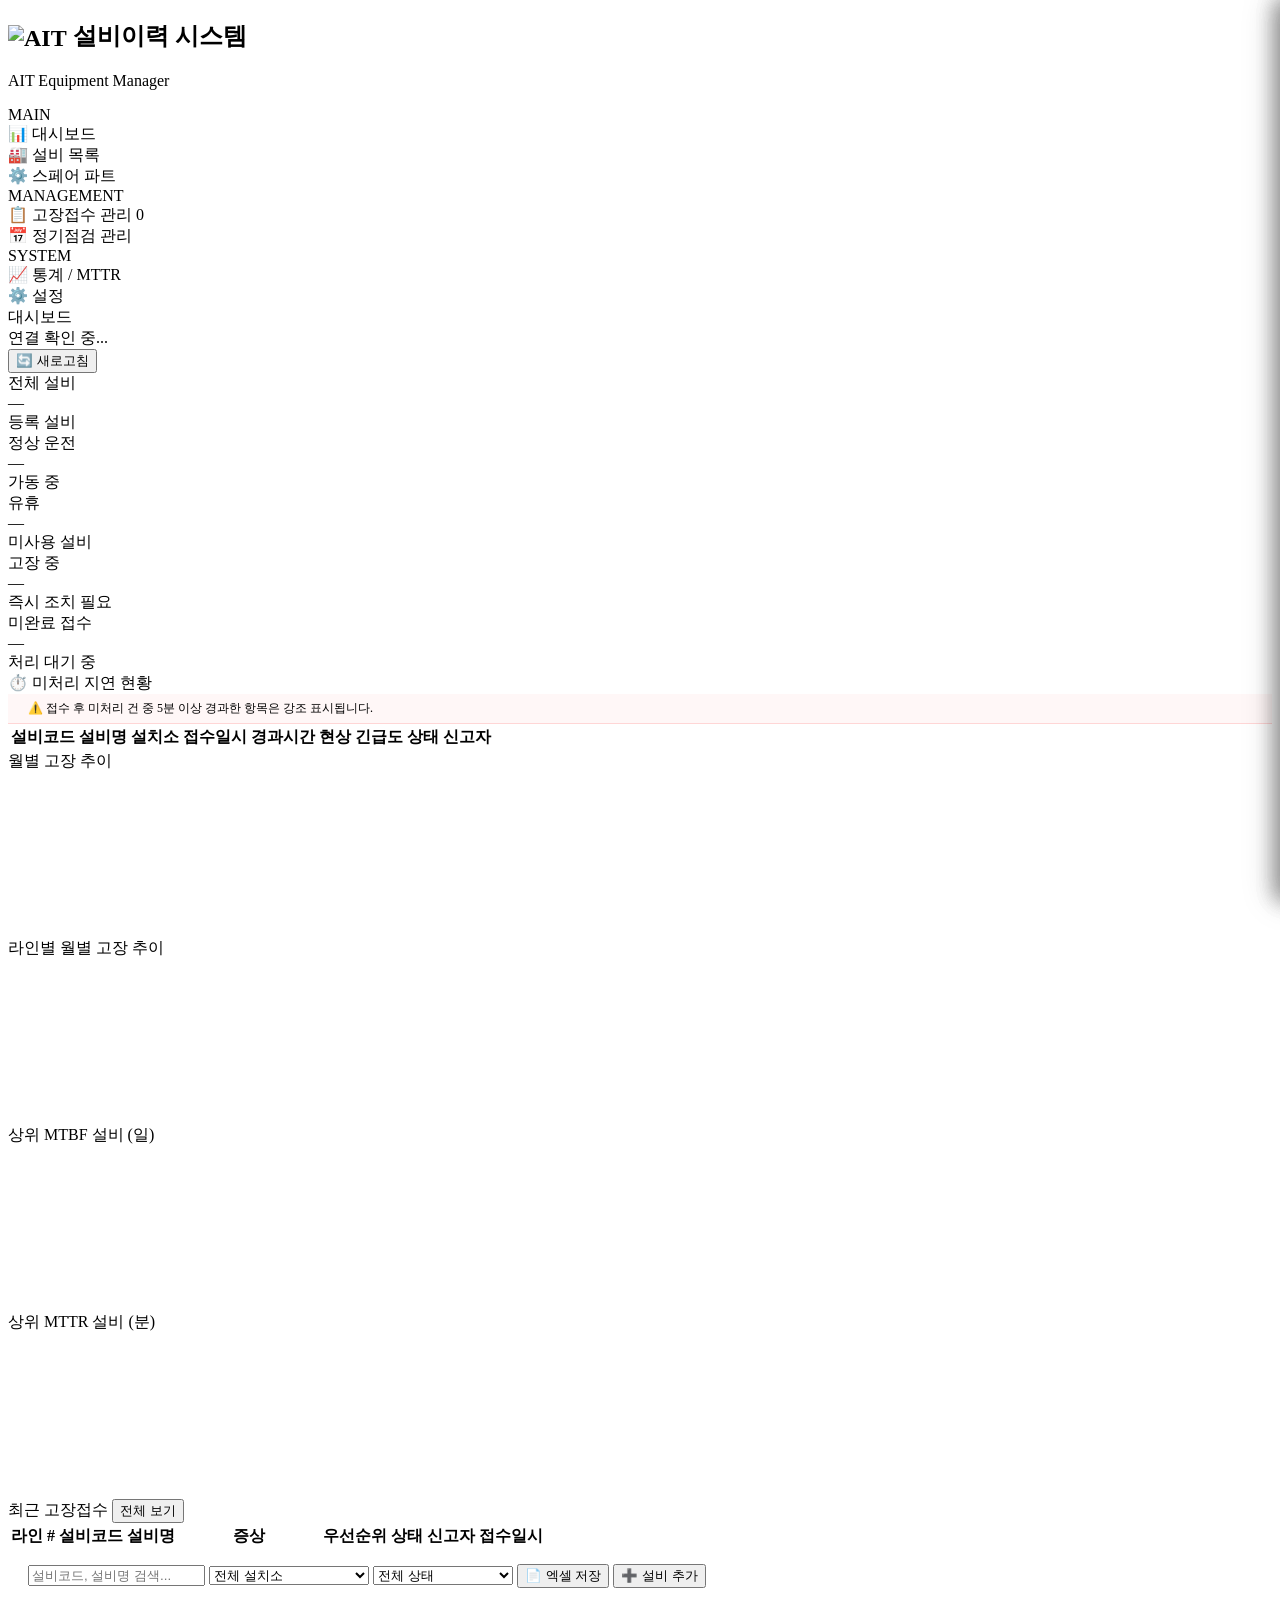
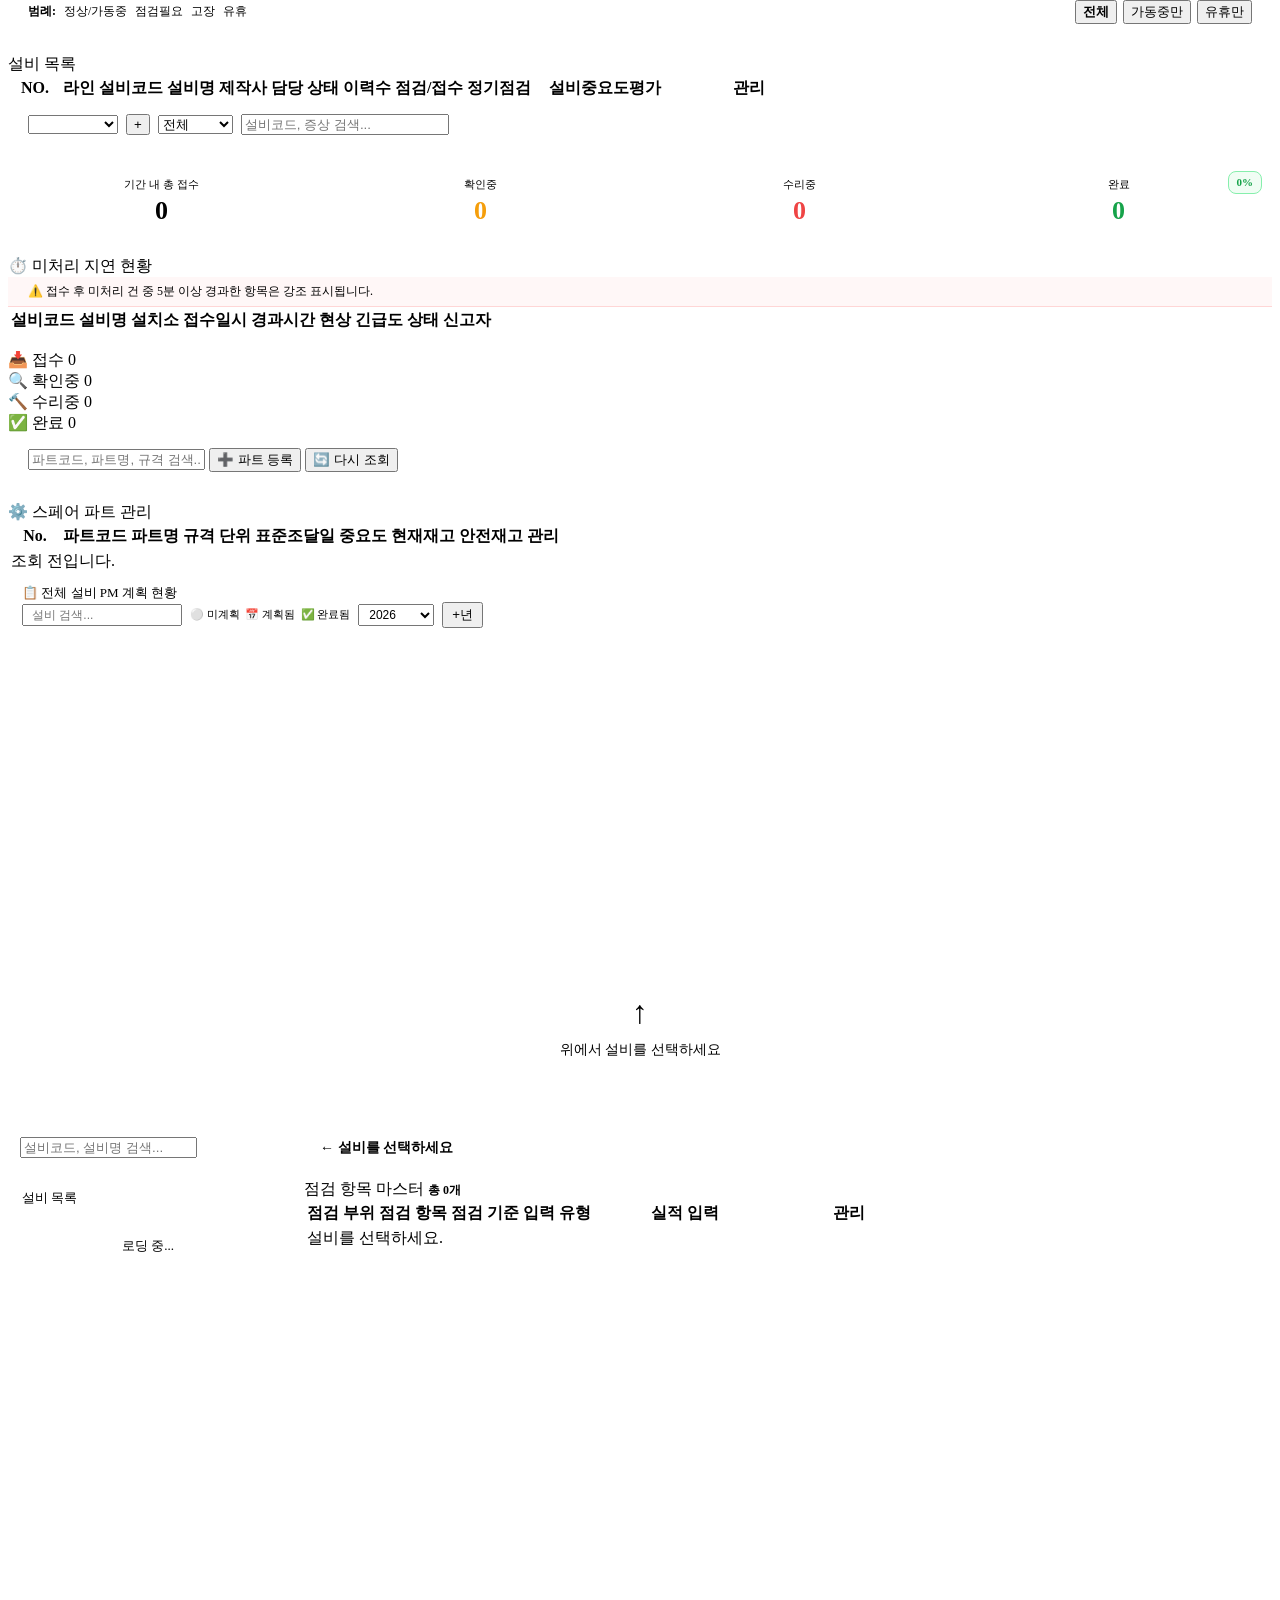
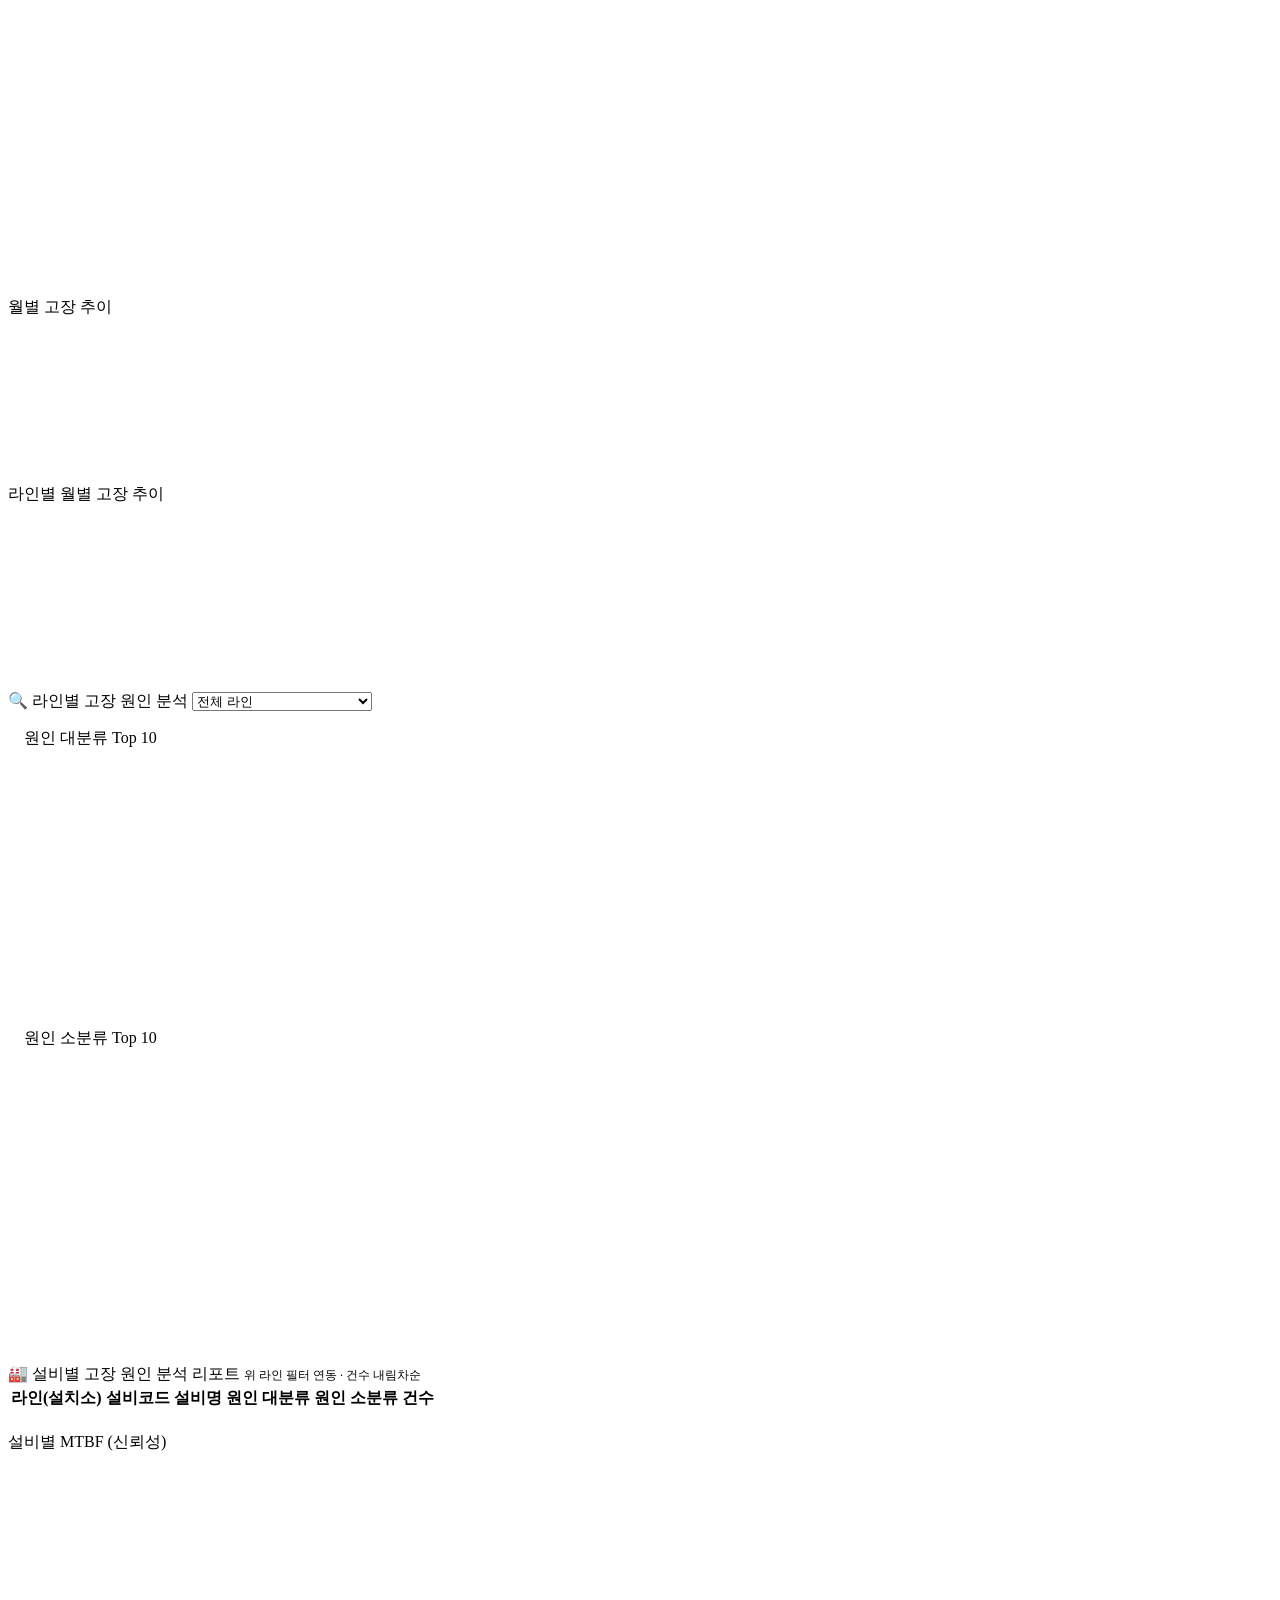
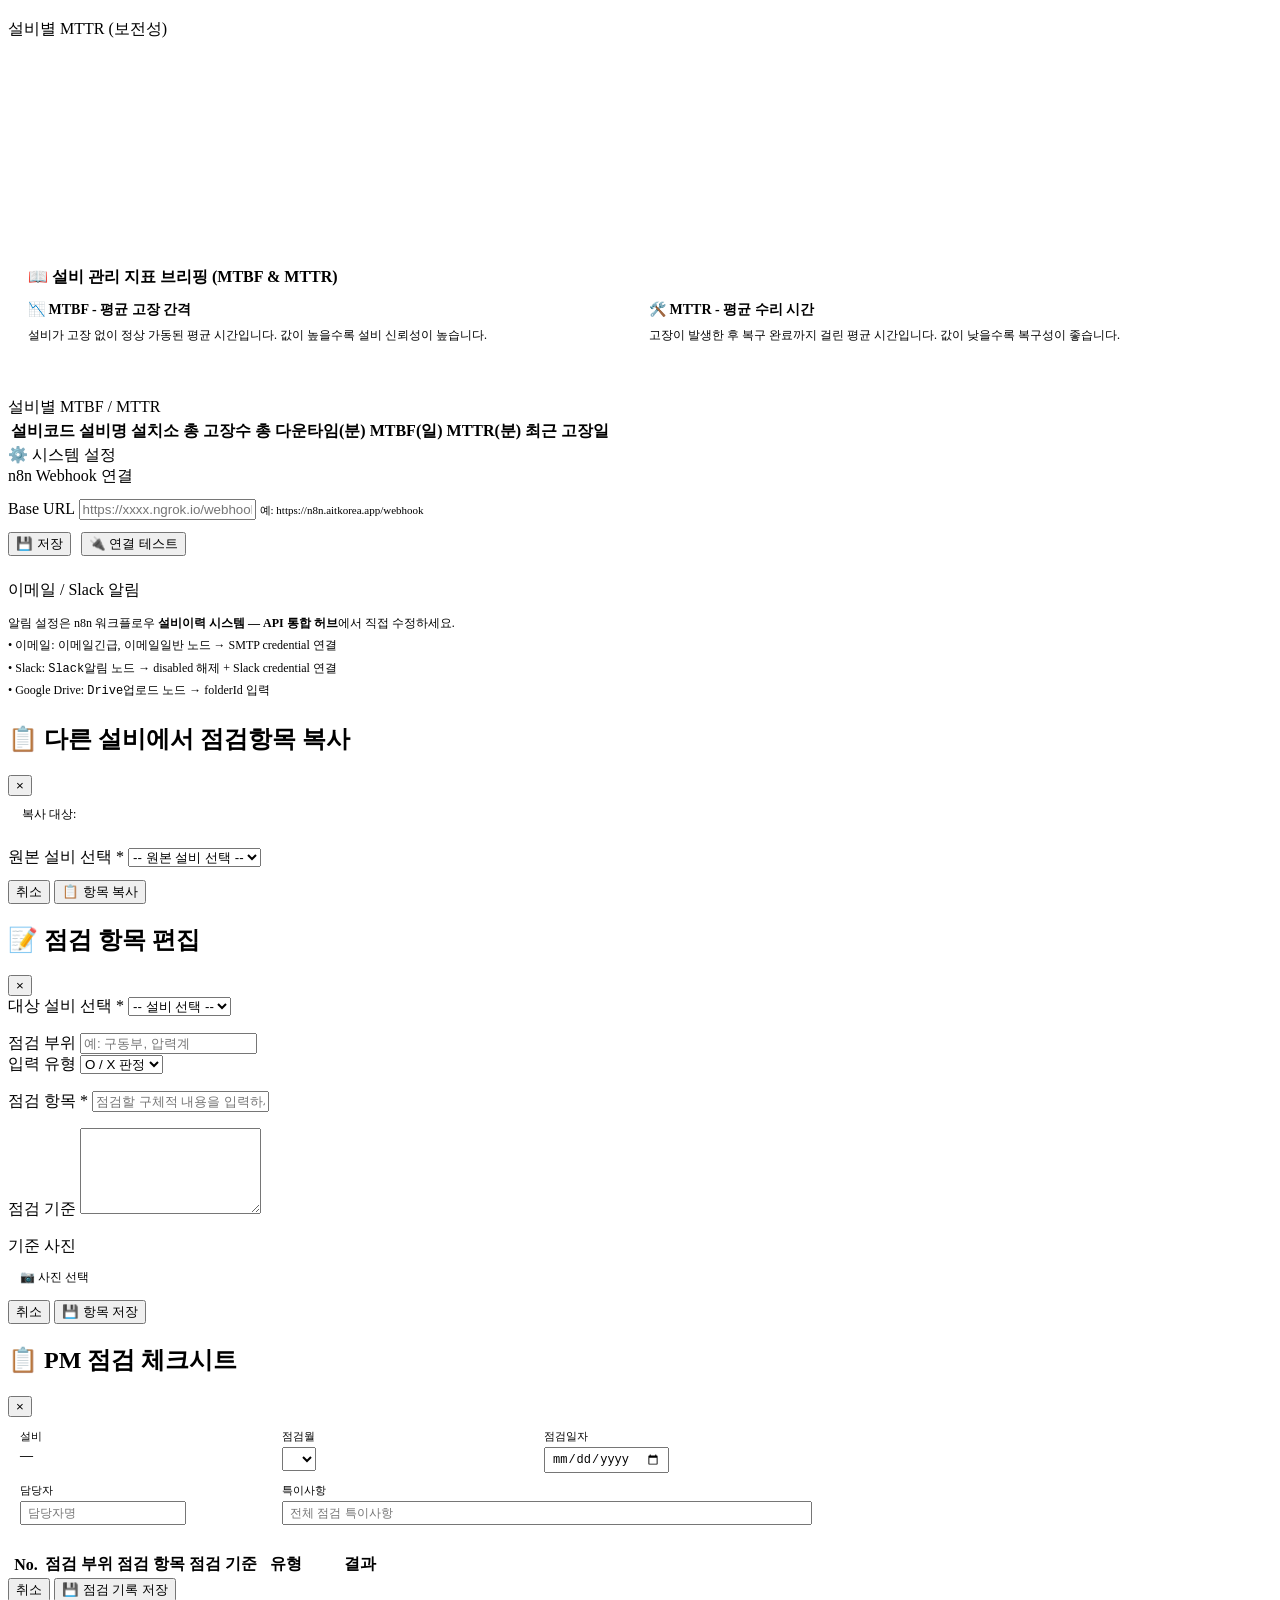
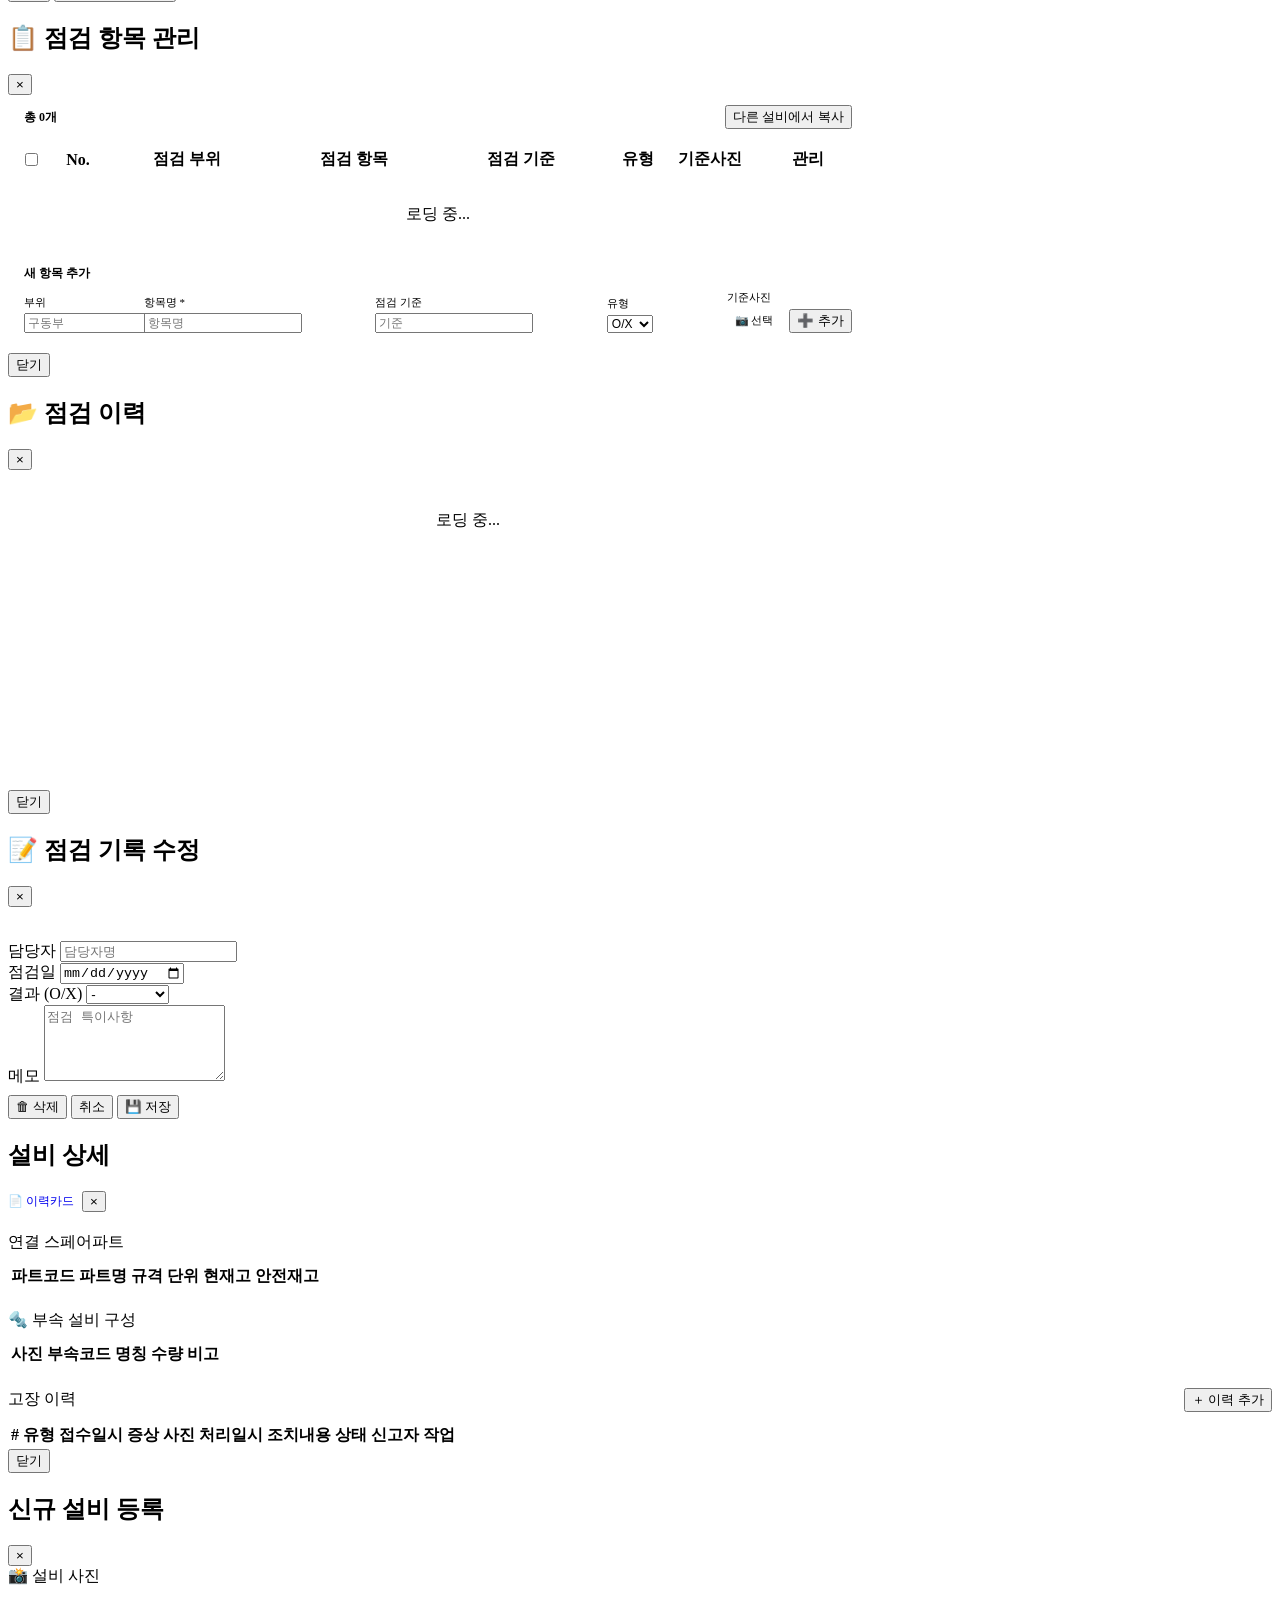
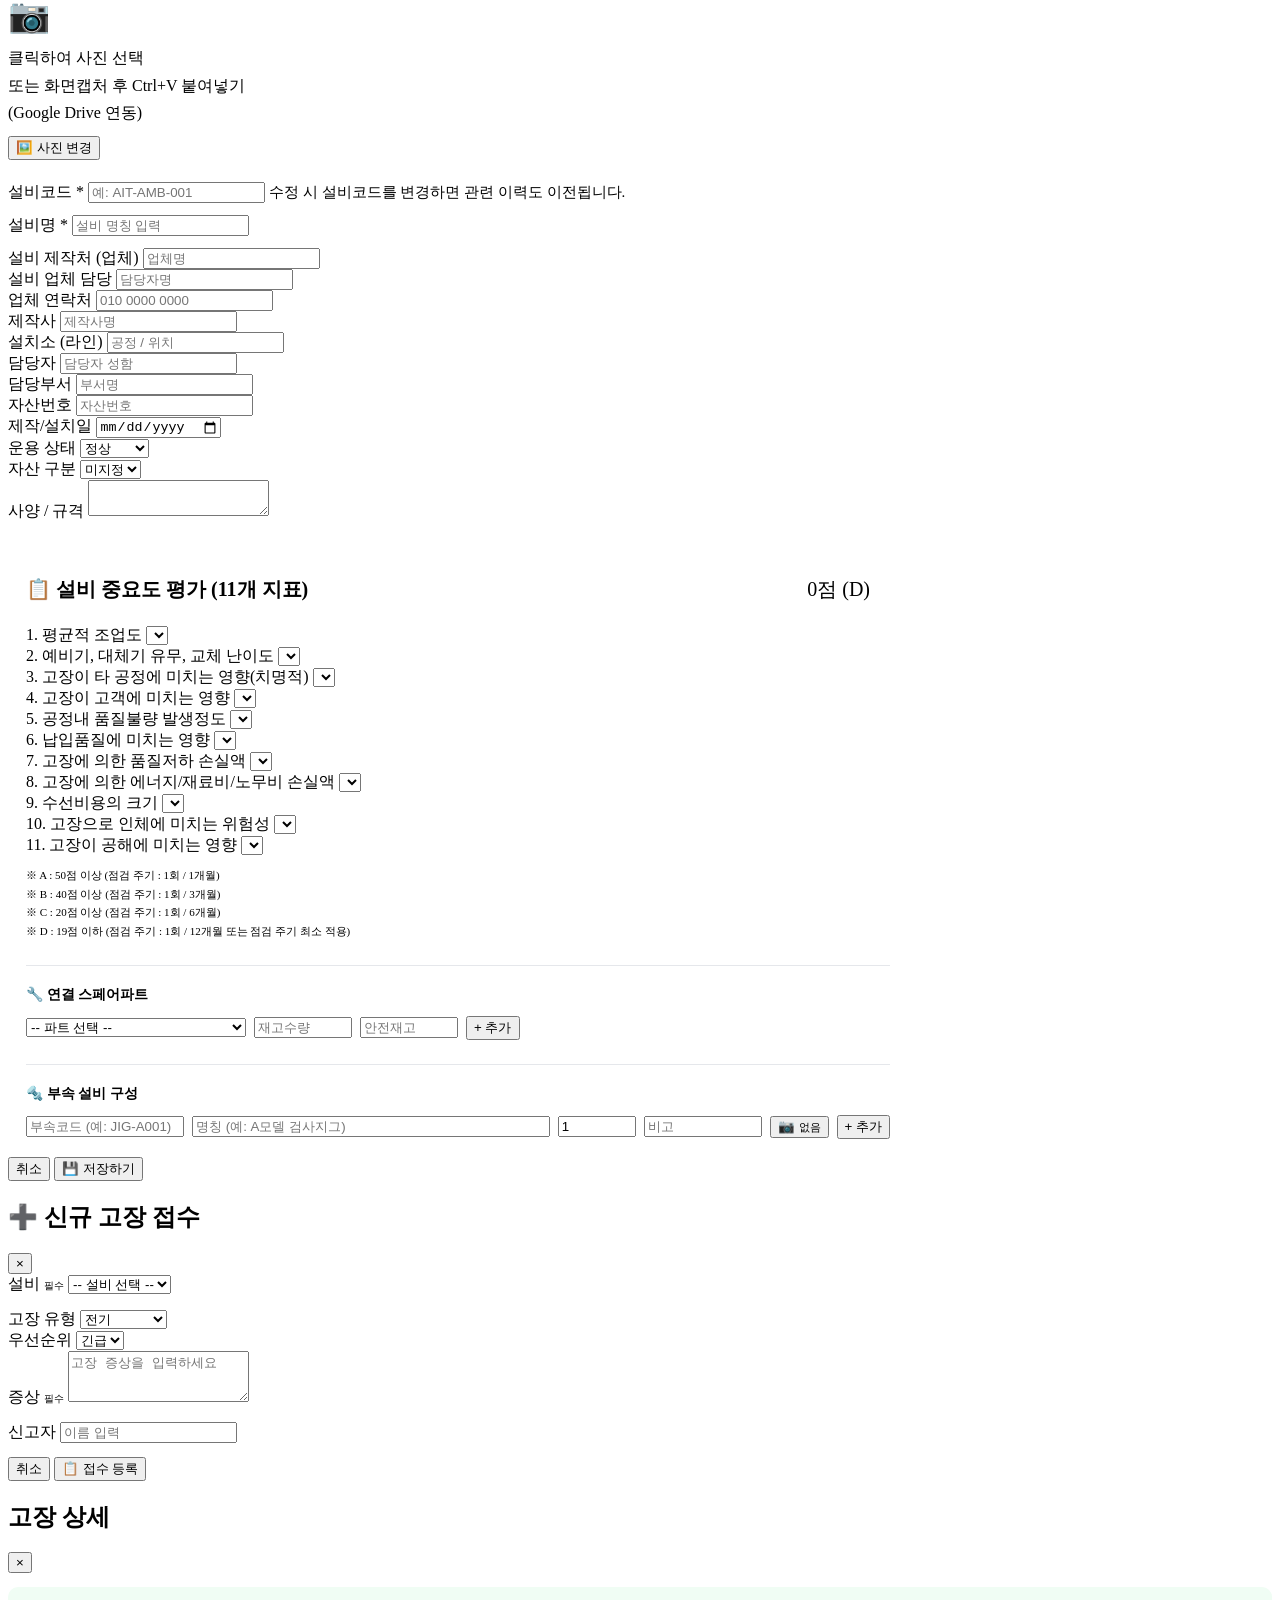
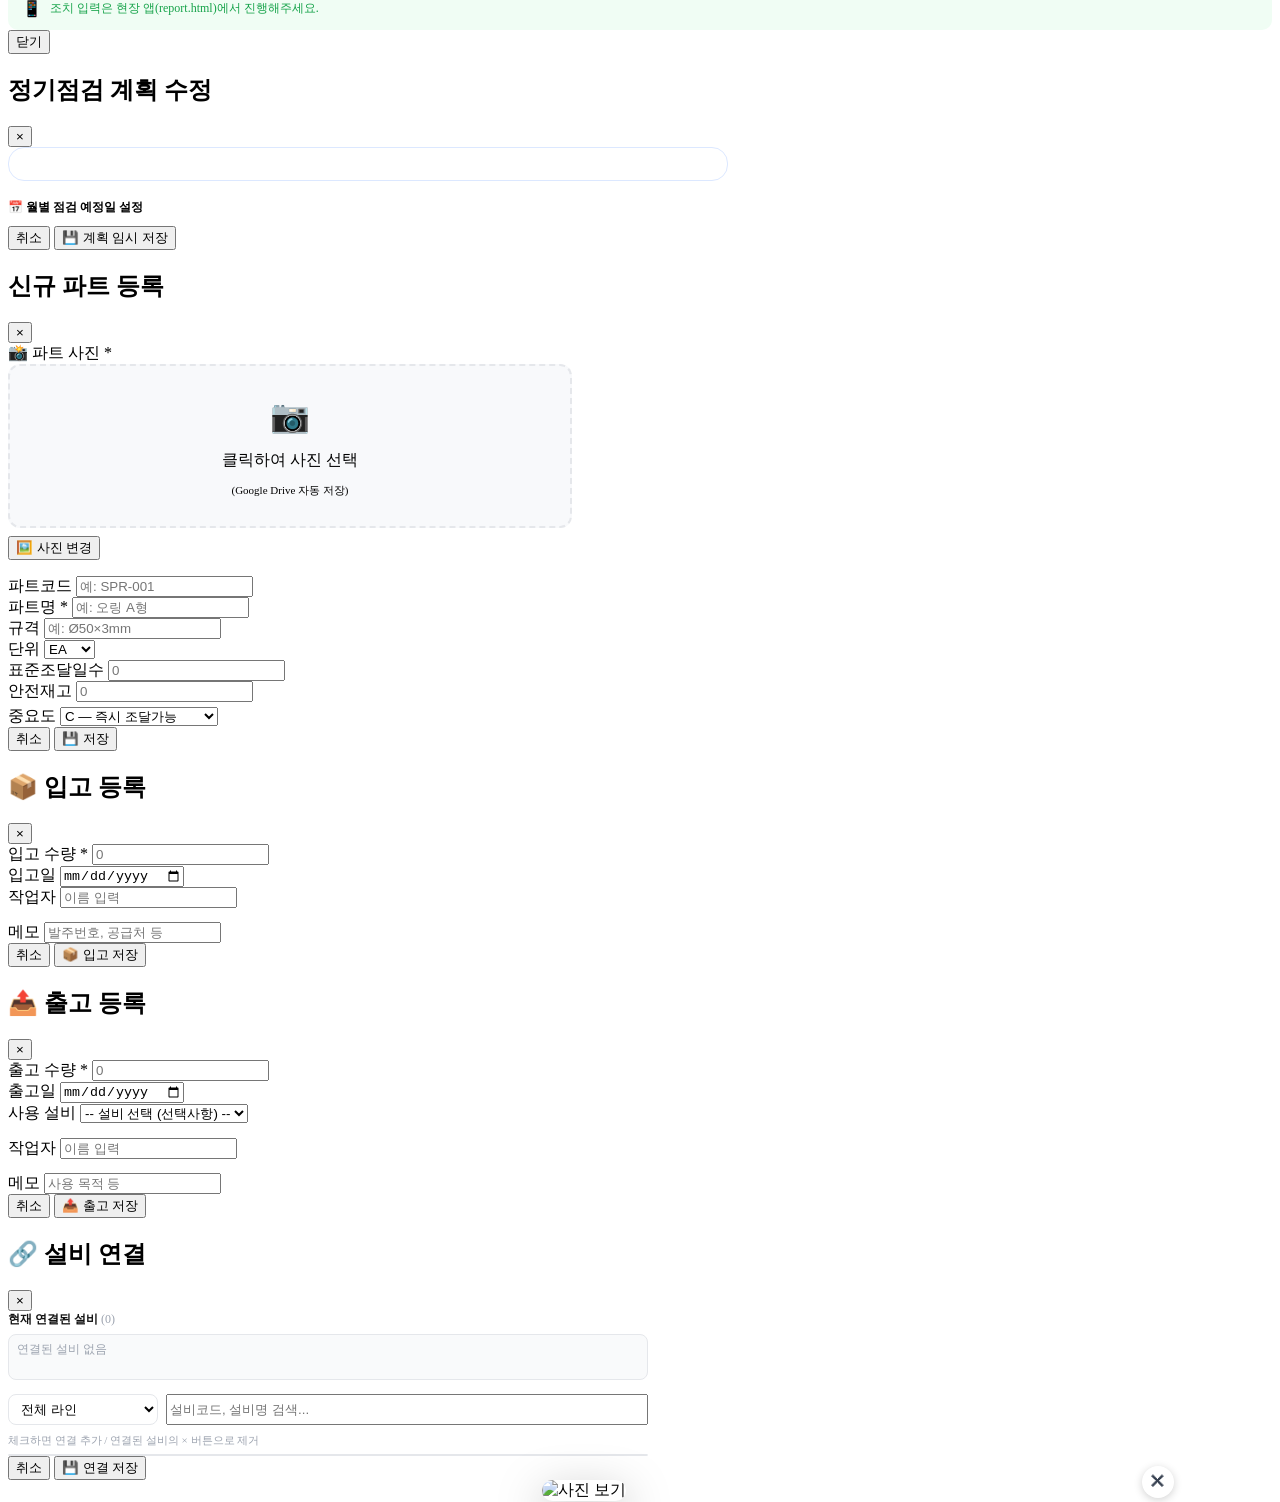
==== commit 190704db: "설비 상세 고장 이력에 추가/수정/삭제 UI 추가 - 고장 이력 표에 '이력 추가' 버튼과 행별 수정/삭제 버튼 추가 - 조치 입력 슬라이드패널에 접수일시/유형/증상/신고자 입력칸" ====
--- a/index.html
+++ b/index.html
@@ -925,7 +925,10 @@
         </div>
       </div>
       <div id="modal-equip-history-container" style="margin-top:20px;">
-        <div class="card-title" style="margin-bottom:10px">고장 이력</div>
+        <div style="display:flex;justify-content:space-between;align-items:center;margin-bottom:10px">
+          <div class="card-title" style="margin:0">고장 이력</div>
+          <button class="btn btn-primary btn-sm" onclick="openHistoryAdd()">＋ 이력 추가</button>
+        </div>
         <div class="table-wrap">
           <table>
             <thead>
@@ -939,6 +942,7 @@
                 <th>조치내용</th>
                 <th>상태</th>
                 <th>신고자</th>
+                <th>작업</th>
               </tr>
             </thead>
             <tbody id="modal-equip-history">
@@ -1506,7 +1510,27 @@
     </div>
     <div id="so-edit-section" style="display:none">
       <hr style="border:none;border-top:1px solid var(--border,#e5e7eb);margin-bottom:20px" />
-      <div style="font-weight:800;font-size:14px;margin-bottom:14px">✏️ 조치 입력 / 상태 변경</div>
+      <div id="so-edit-title" style="font-weight:800;font-size:14px;margin-bottom:14px">✏️ 조치 입력 / 상태 변경</div>
+      <div id="so-report-fields" style="display:none;grid-template-columns:1fr 1fr;gap:12px;margin-bottom:12px">
+        <div>
+          <label style="font-size:12px;font-weight:600;color:var(--text2,#6b7280);display:block;margin-bottom:4px">접수일시</label>
+          <input class="form-control" id="so-r-dt" type="datetime-local" />
+        </div>
+        <div>
+          <label style="font-size:12px;font-weight:600;color:var(--text2,#6b7280);display:block;margin-bottom:4px">유형</label>
+          <select class="form-control" id="so-r-type">
+            <option>전기</option><option>기계</option><option>유압</option><option>공압</option><option>소프트웨어</option><option>기타</option>
+          </select>
+        </div>
+        <div style="grid-column:1/-1">
+          <label style="font-size:12px;font-weight:600;color:var(--text2,#6b7280);display:block;margin-bottom:4px">증상</label>
+          <input class="form-control" id="so-r-symptom" placeholder="예: 주축 모터 과열 경보" />
+        </div>
+        <div>
+          <label style="font-size:12px;font-weight:600;color:var(--text2,#6b7280);display:block;margin-bottom:4px">신고자</label>
+          <input class="form-control" id="so-r-reporter" />
+        </div>
+      </div>
       <div style="display:grid;grid-template-columns:1fr 1fr;gap:12px;margin-bottom:12px">
         <div>
           <label style="font-size:12px;font-weight:600;color:var(--text2,#6b7280);display:block;margin-bottom:4px">상태 변경</label>
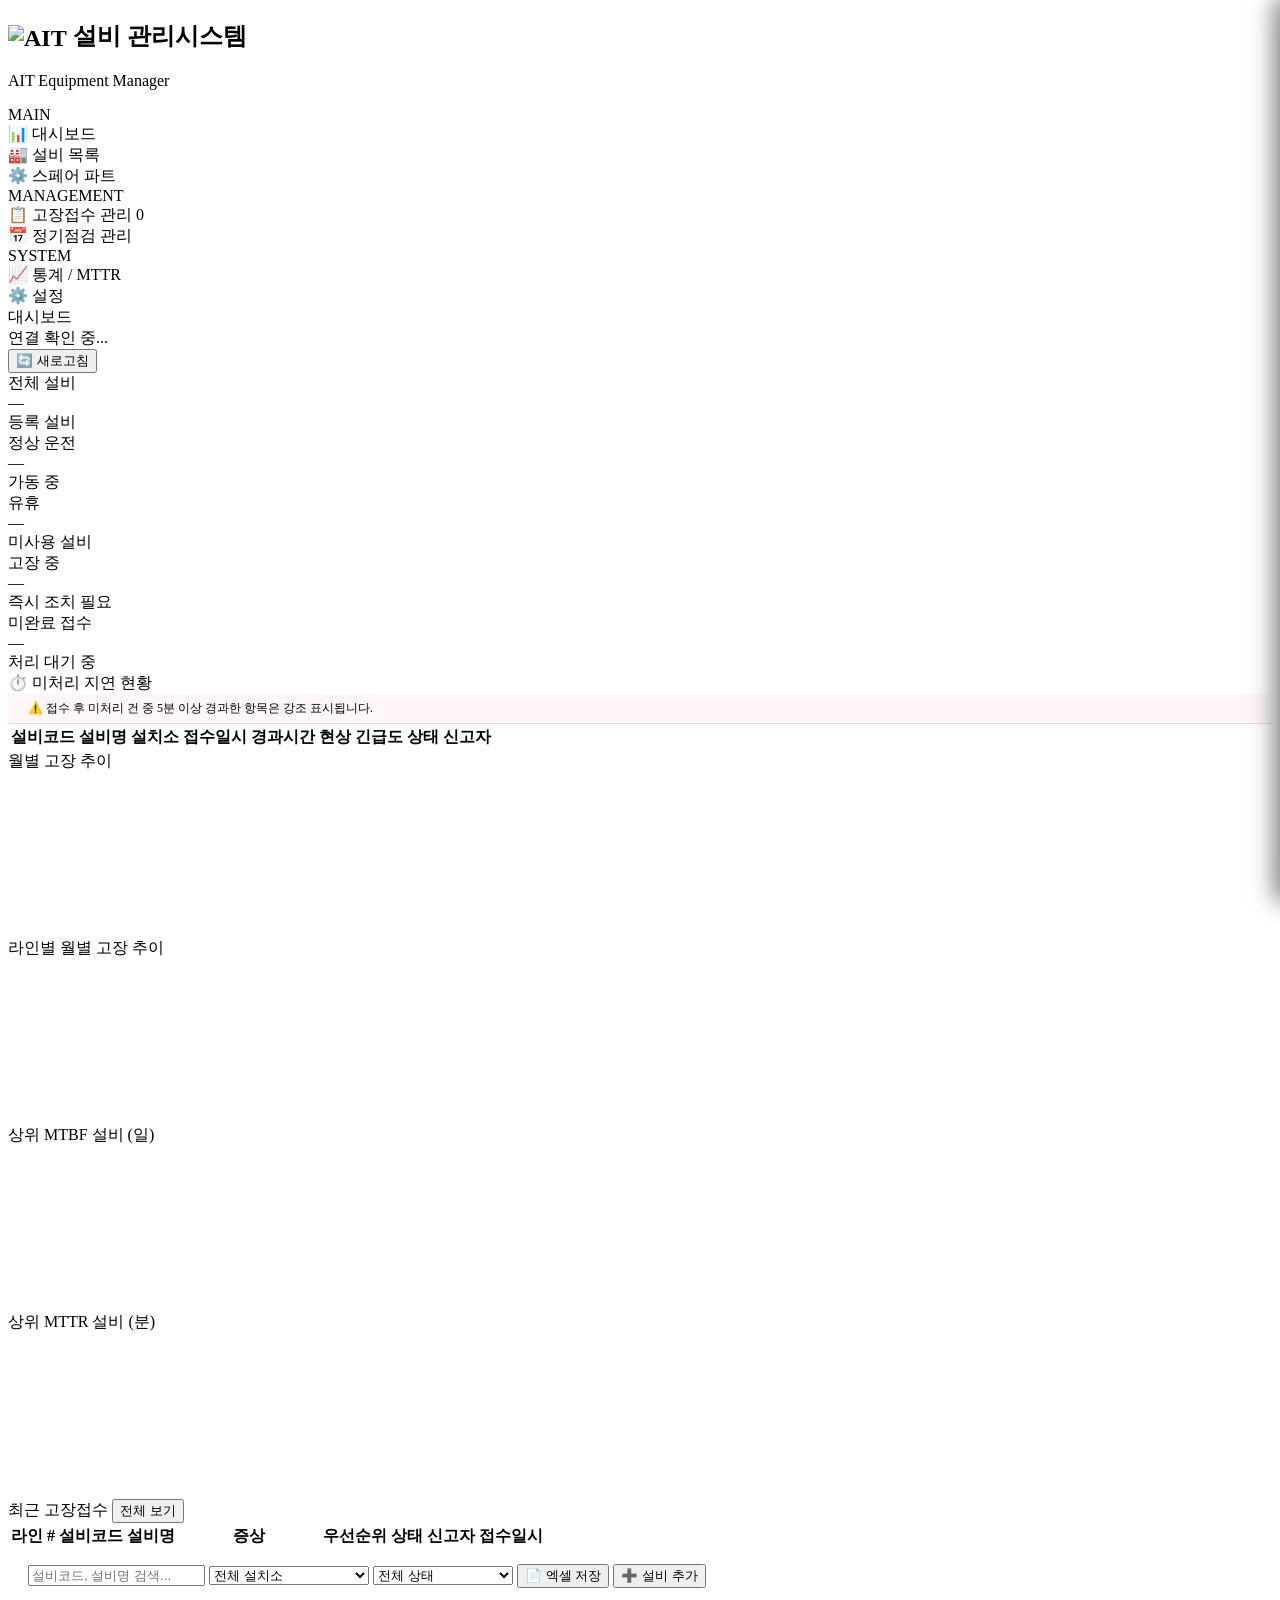
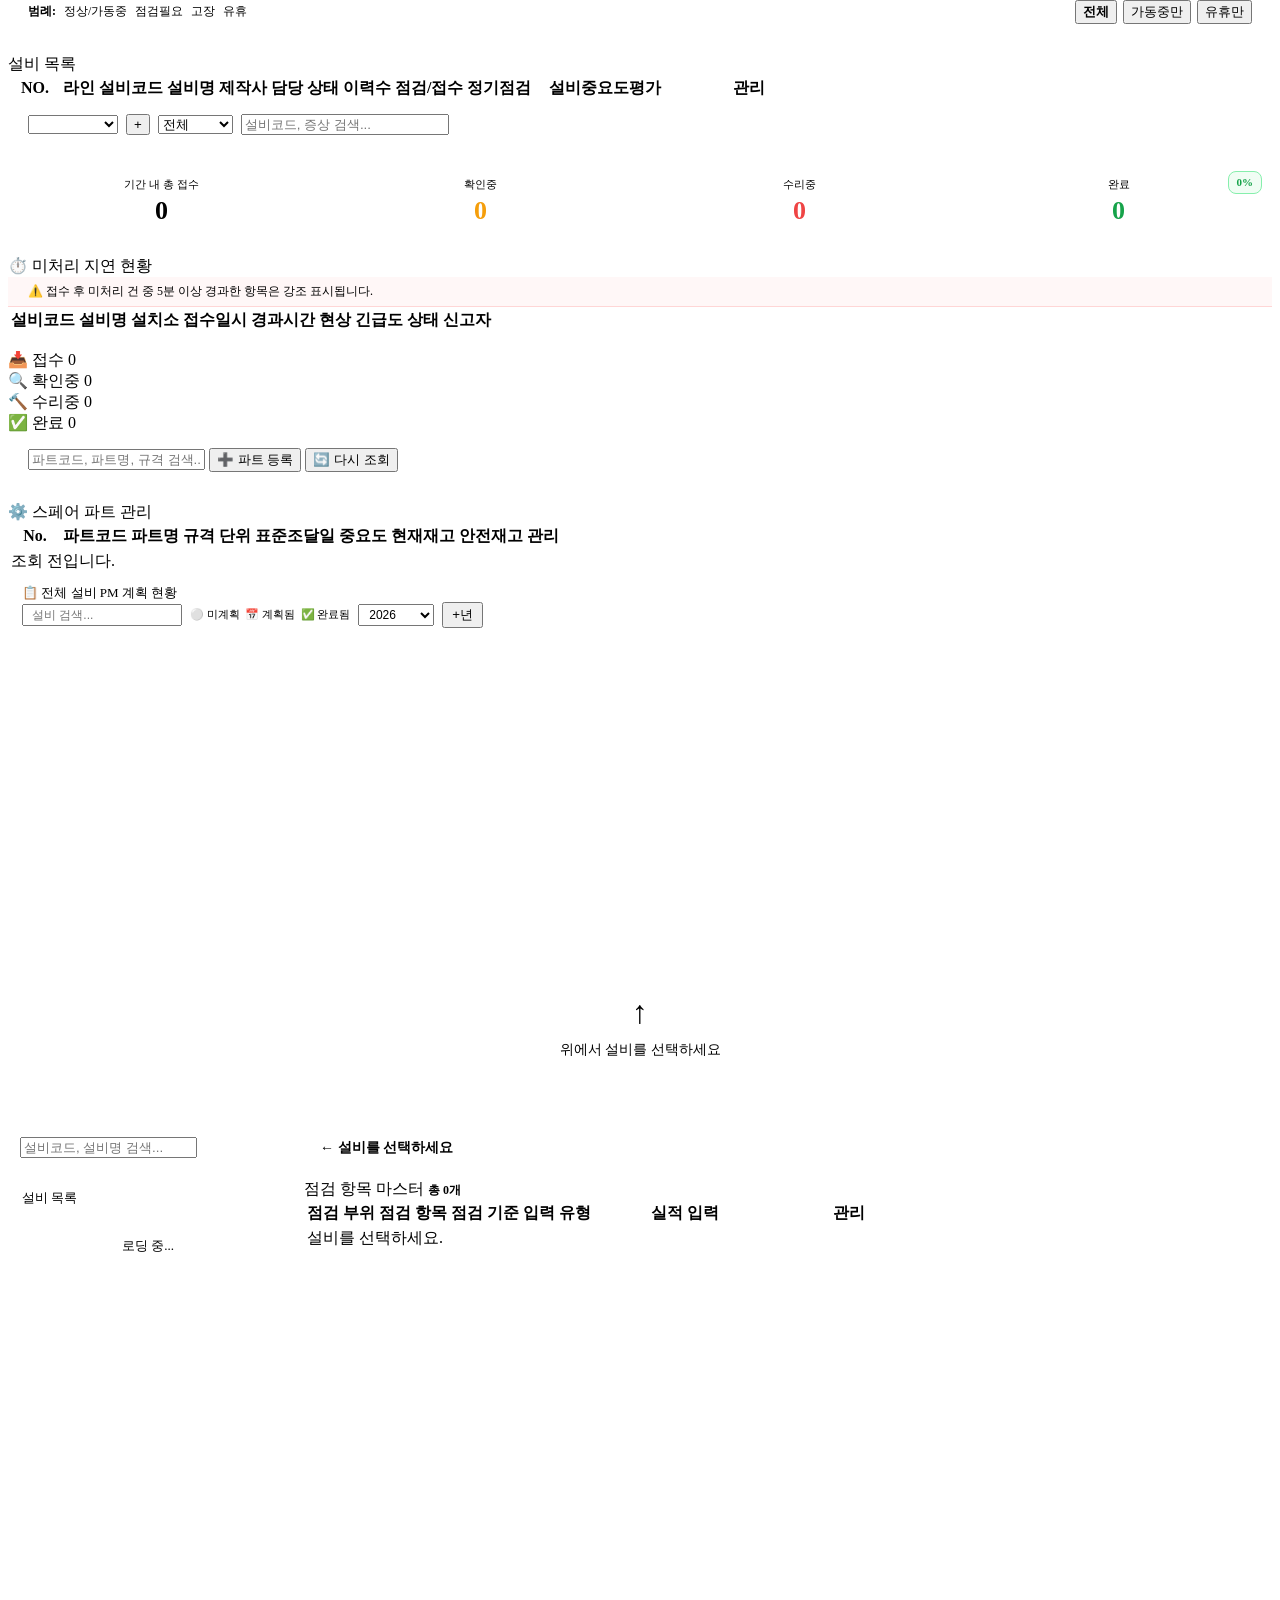
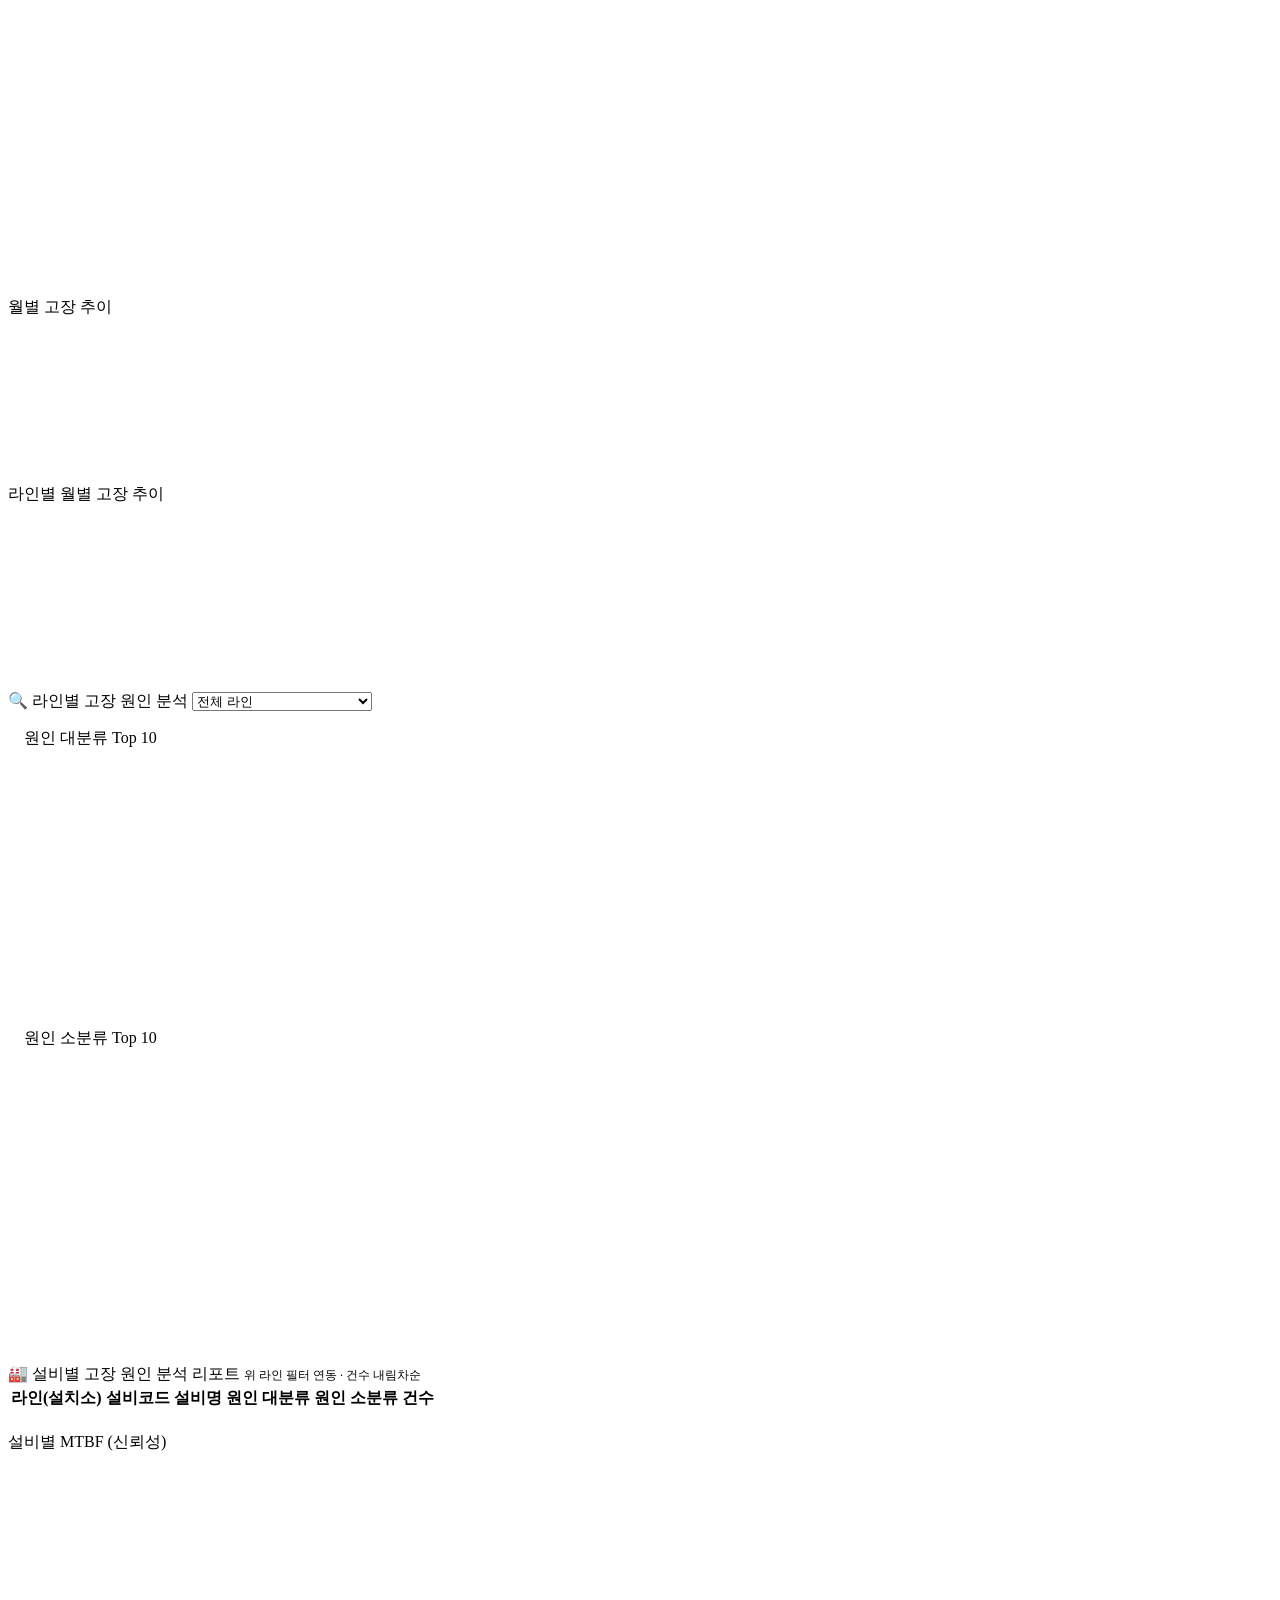
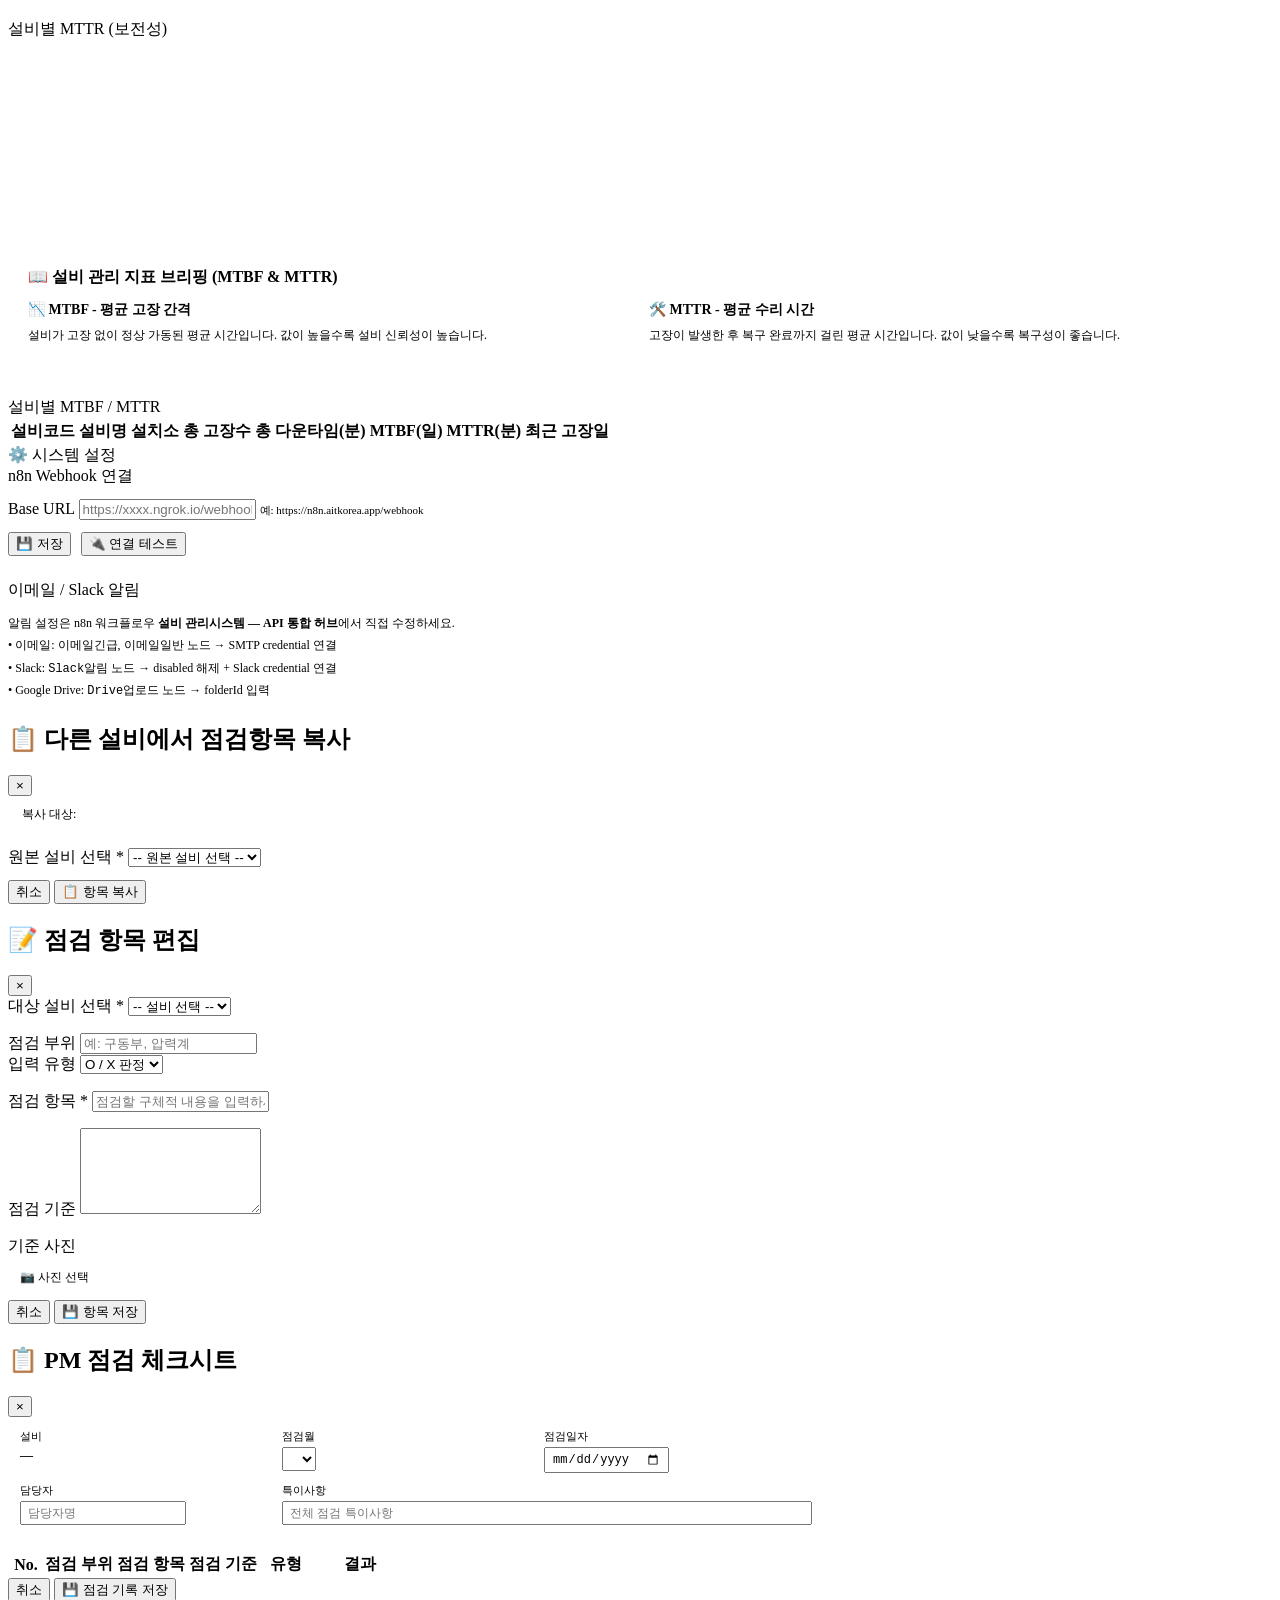
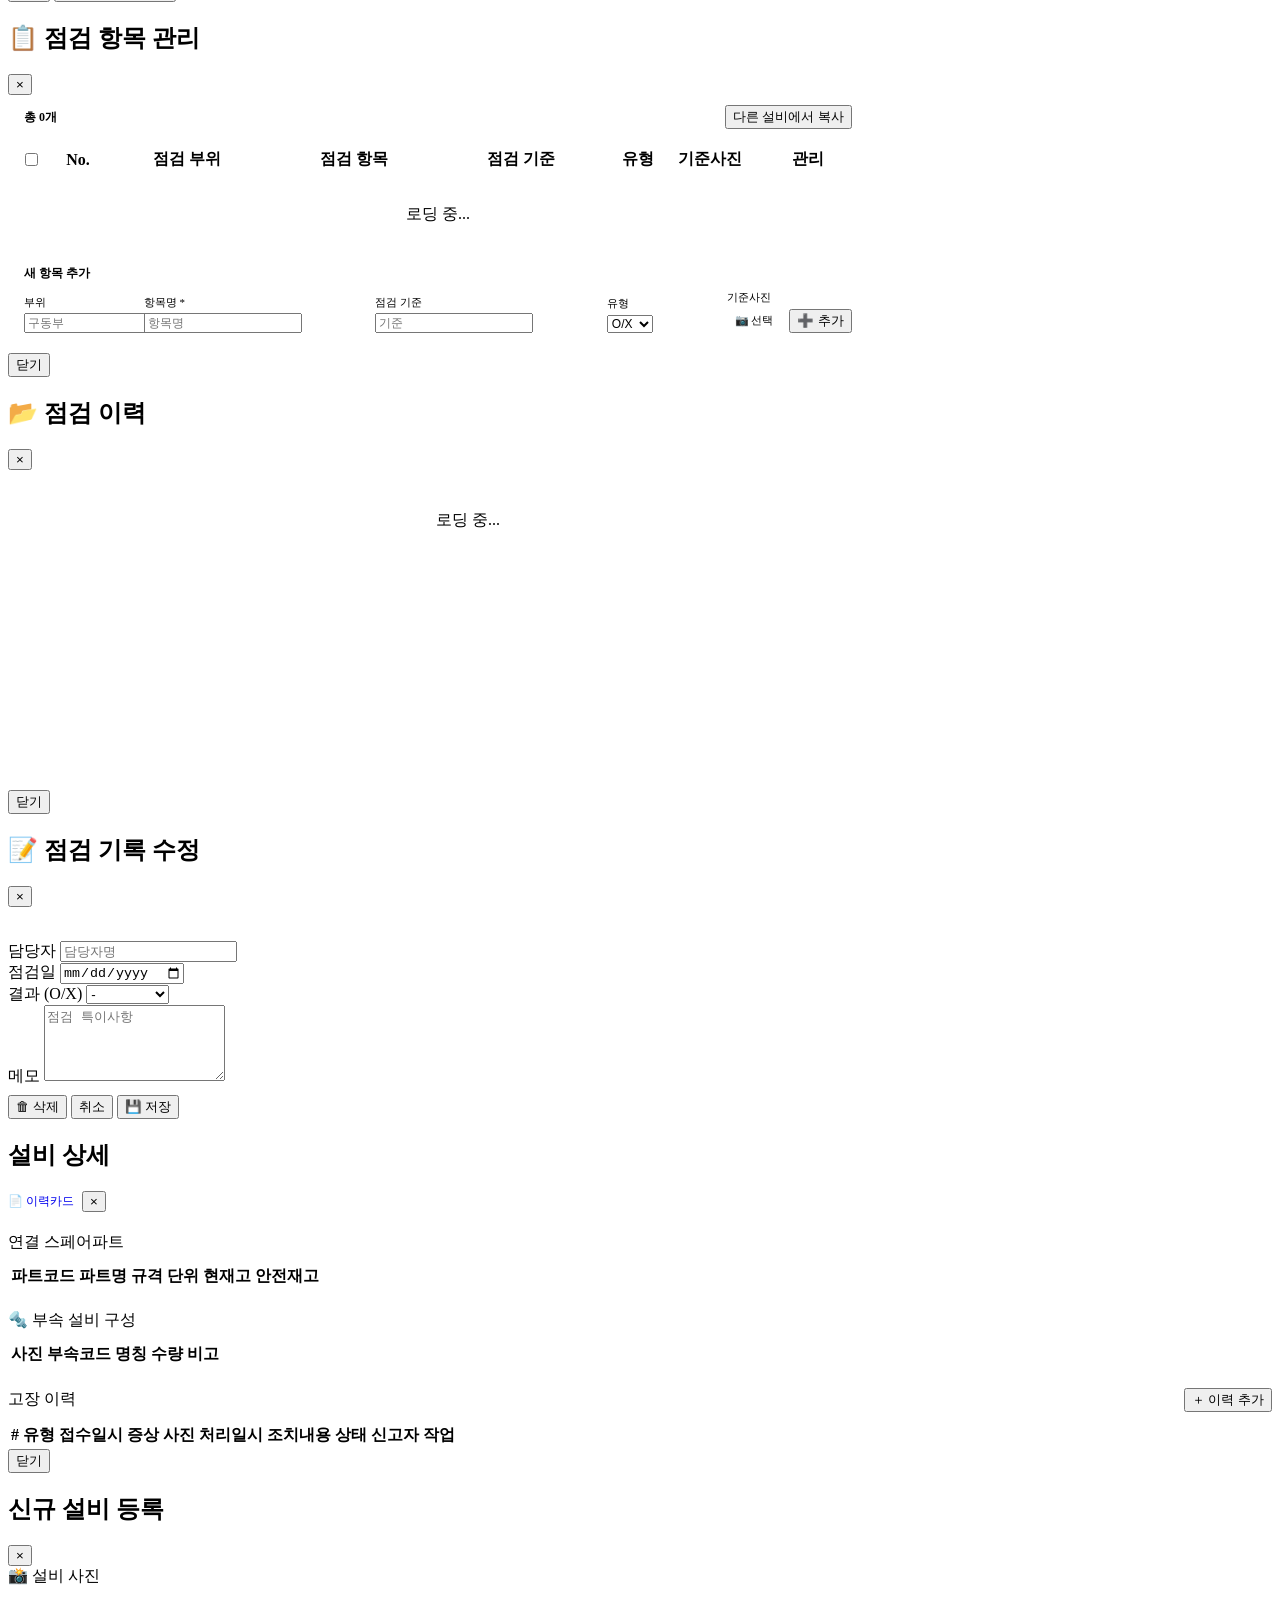
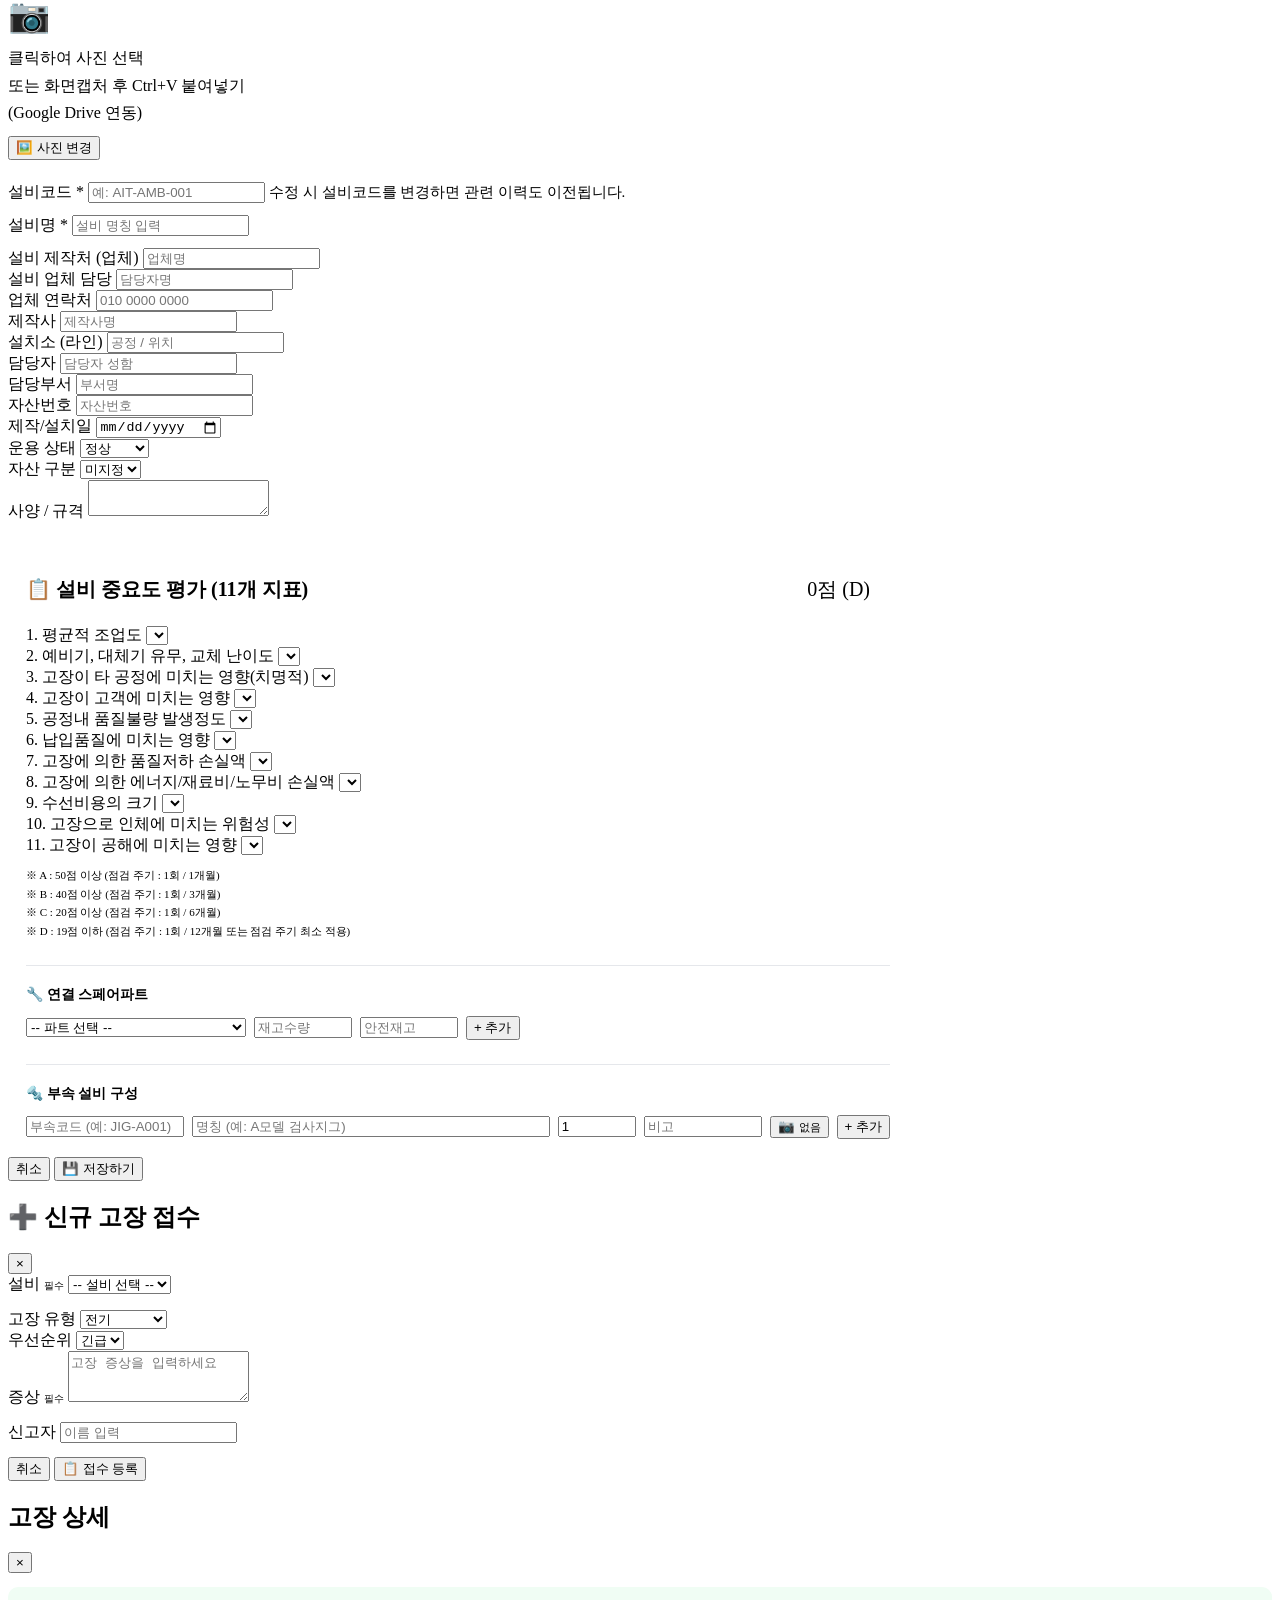
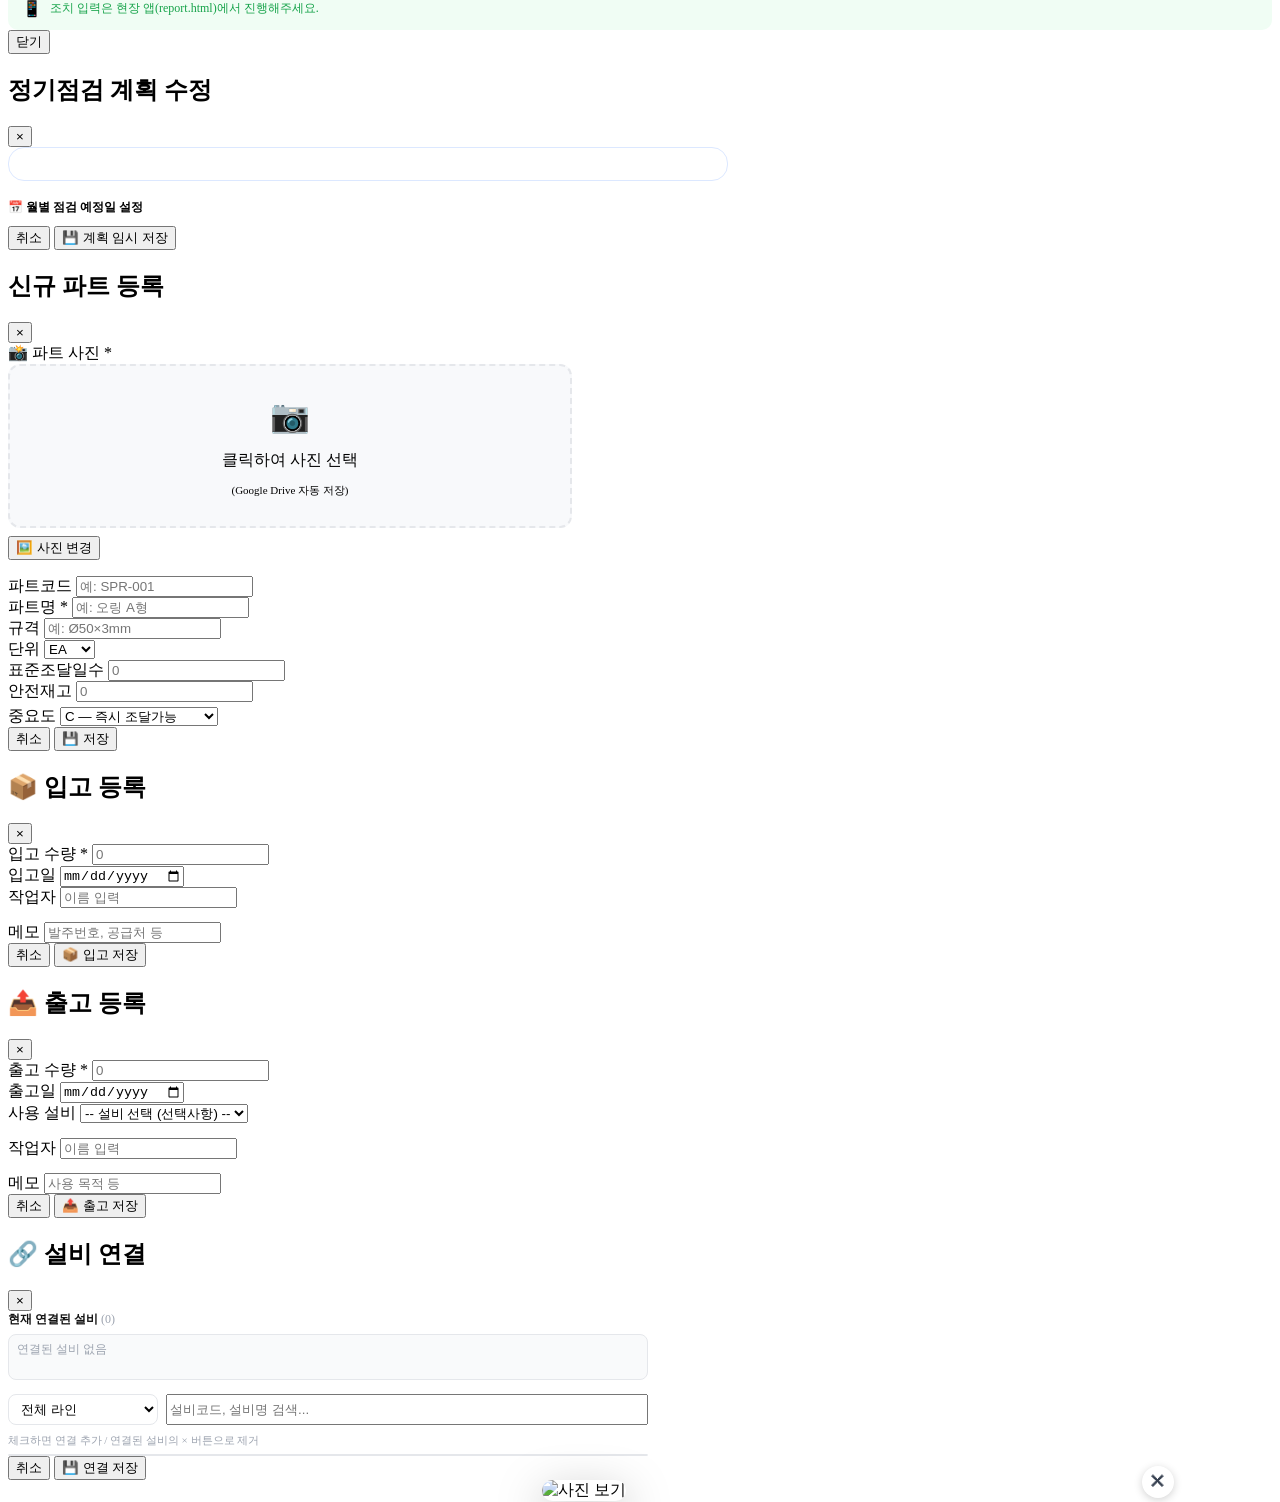
==== commit 32e7f266: "시스템 명칭을 '설비 관리시스템'으로 통일 Co-Authored-By: Claude Sonnet 5.5 <noreply@anthropic.com>" ====
--- a/index.html
+++ b/index.html
@@ -3,7 +3,7 @@
   <head>
     <meta charset="UTF-8" />
     <meta name="viewport" content="width=device-width, initial-scale=1.0" />
-    <title>설비 이력카드 시스템</title>
+    <title>설비 관리시스템</title>
     <link rel="icon" href="data:,">
     <meta name="description" content="설비 이상 발생 및 조치 관리 시스템" />
     <link rel="preconnect" href="https://fonts.googleapis.com" />
@@ -18,7 +18,7 @@
       <aside class="sidebar">
         <div class="sidebar-logo">
           <h1>
-            <img src="ait-logo.png" alt="AIT" style="height:24px;vertical-align:middle;" /> 설비이력 시스템 </h1>
+            <img src="ait-logo.png" alt="AIT" style="height:24px;vertical-align:middle;" /> 설비 관리시스템 </h1>
             <p>AIT Equipment Manager</p>
           </div>
           <div class="sidebar-nav">
@@ -578,7 +578,7 @@
           </div>
           <div class="settings-section" style="margin-top:24px">
             <div class="card-title" style="margin-bottom:12px">이메일 / Slack 알림</div>
-            <p style="font-size:12px;color:var(--text3);line-height:1.8"> 알림 설정은 n8n 워크플로우 <strong>설비이력 시스템 — API 통합 허브</strong>에서 직접 수정하세요.<br /> • 이메일: <code>이메일긴급</code>, <code>이메일일반</code> 노드 → SMTP credential 연결<br /> • Slack: <code>Slack알림</code> 노드 → disabled 해제 + Slack credential 연결<br /> • Google Drive: <code>Drive업로드</code> 노드 → folderId 입력 </p>
+            <p style="font-size:12px;color:var(--text3);line-height:1.8"> 알림 설정은 n8n 워크플로우 <strong>설비 관리시스템 — API 통합 허브</strong>에서 직접 수정하세요.<br /> • 이메일: <code>이메일긴급</code>, <code>이메일일반</code> 노드 → SMTP credential 연결<br /> • Slack: <code>Slack알림</code> 노드 → disabled 해제 + Slack credential 연결<br /> • Google Drive: <code>Drive업로드</code> 노드 → folderId 입력 </p>
           </div>
         </div>
       </div>
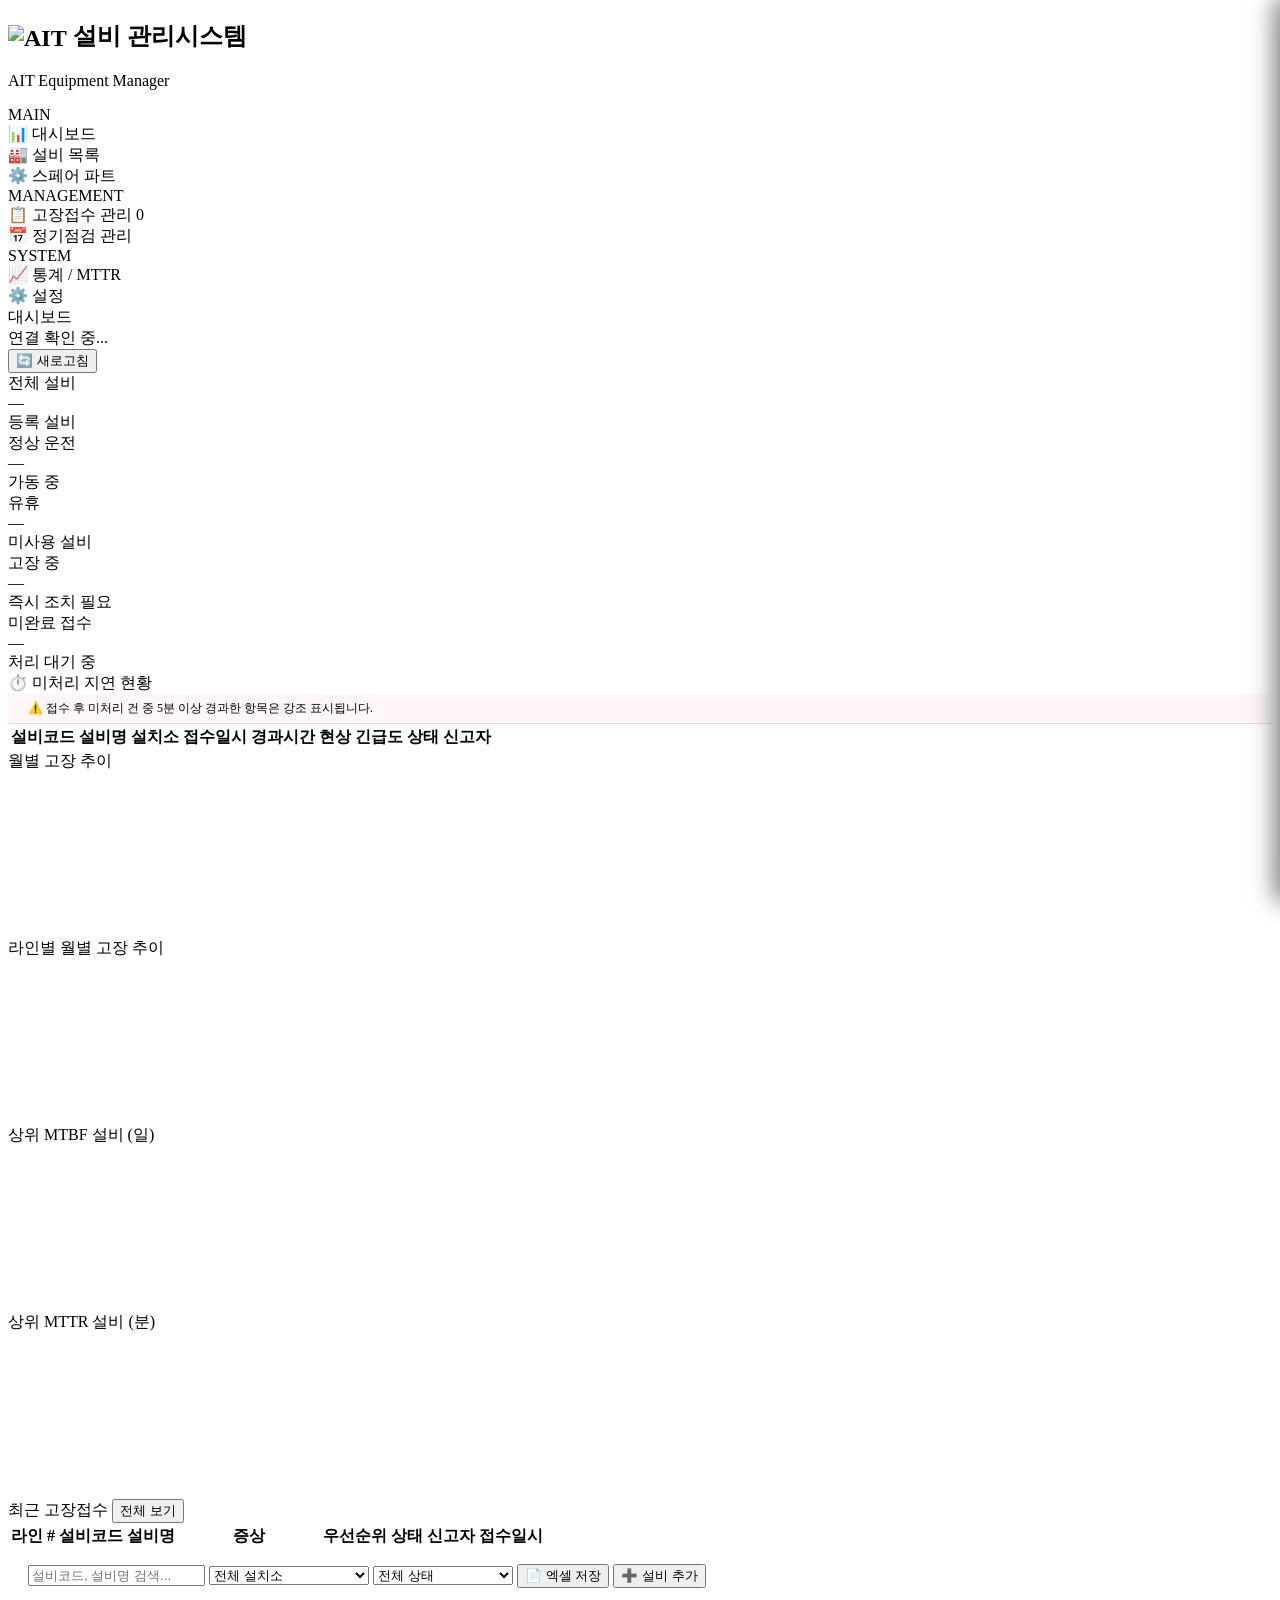
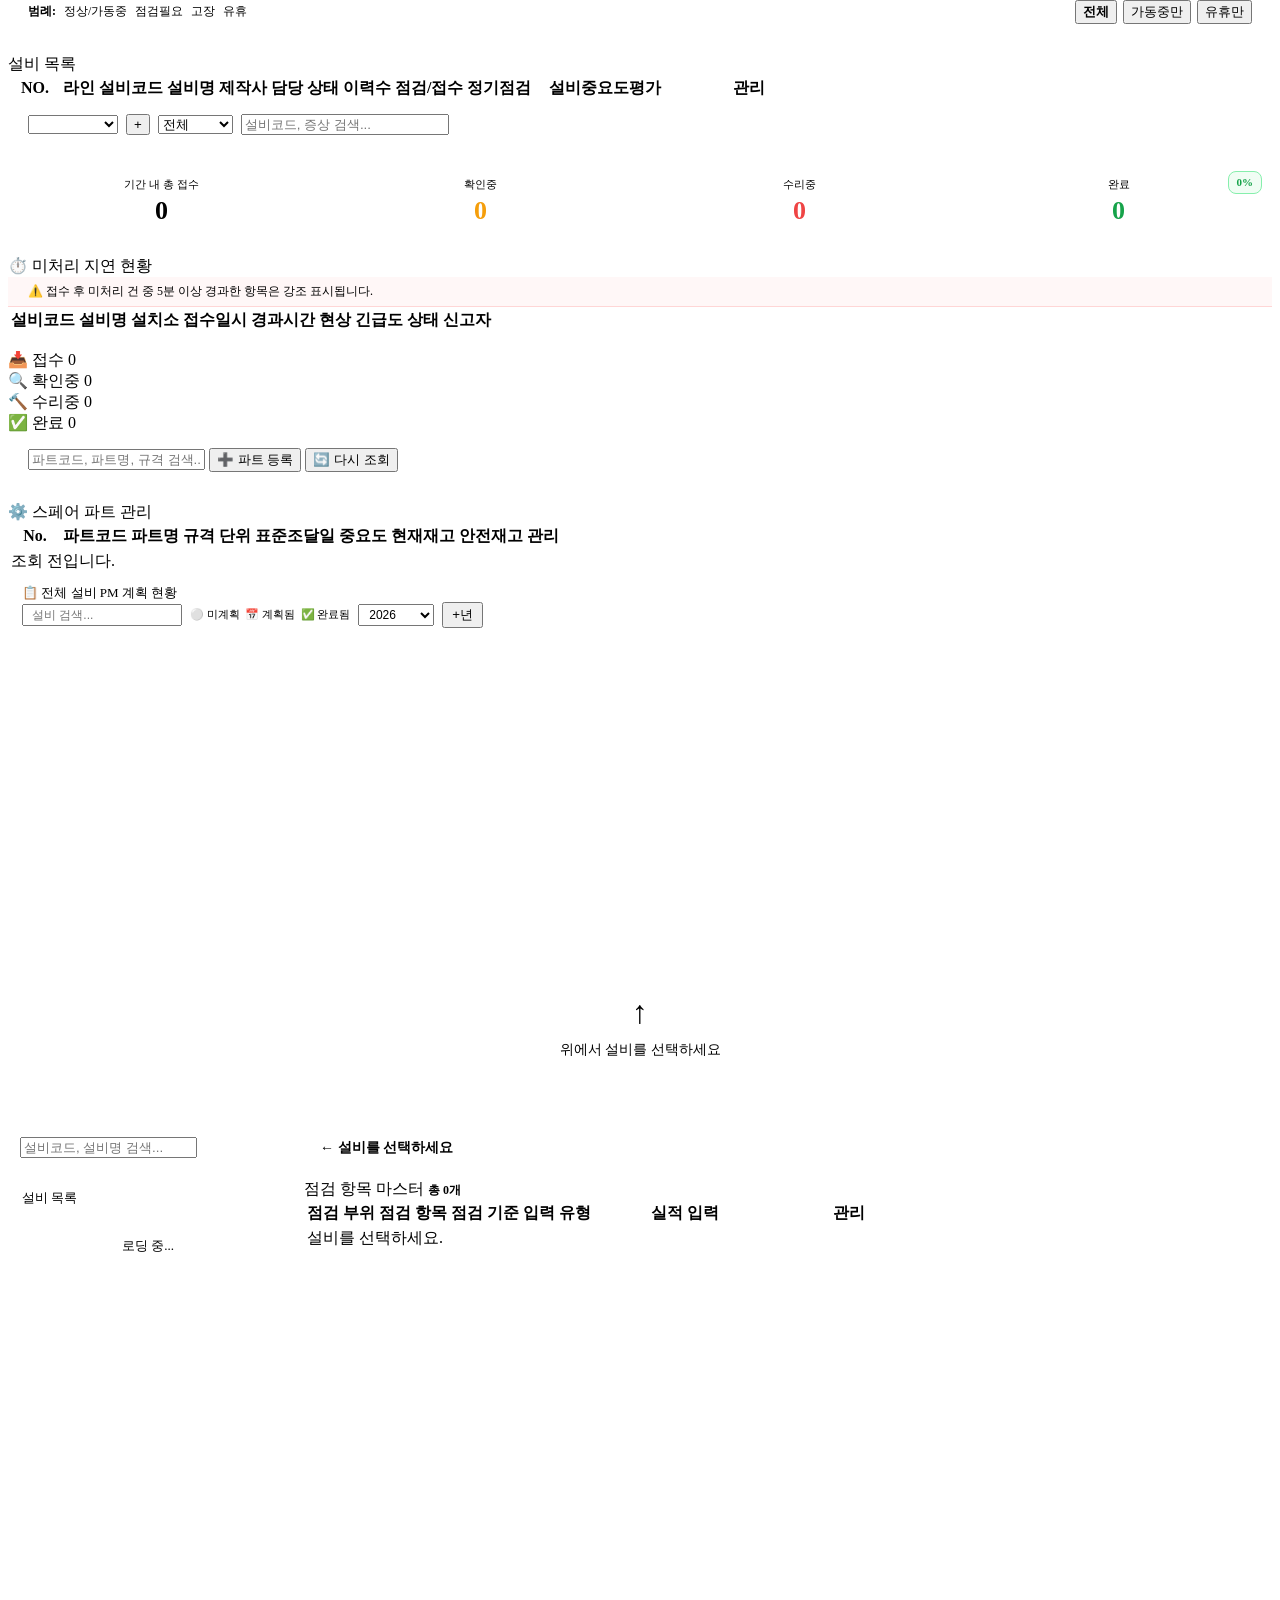
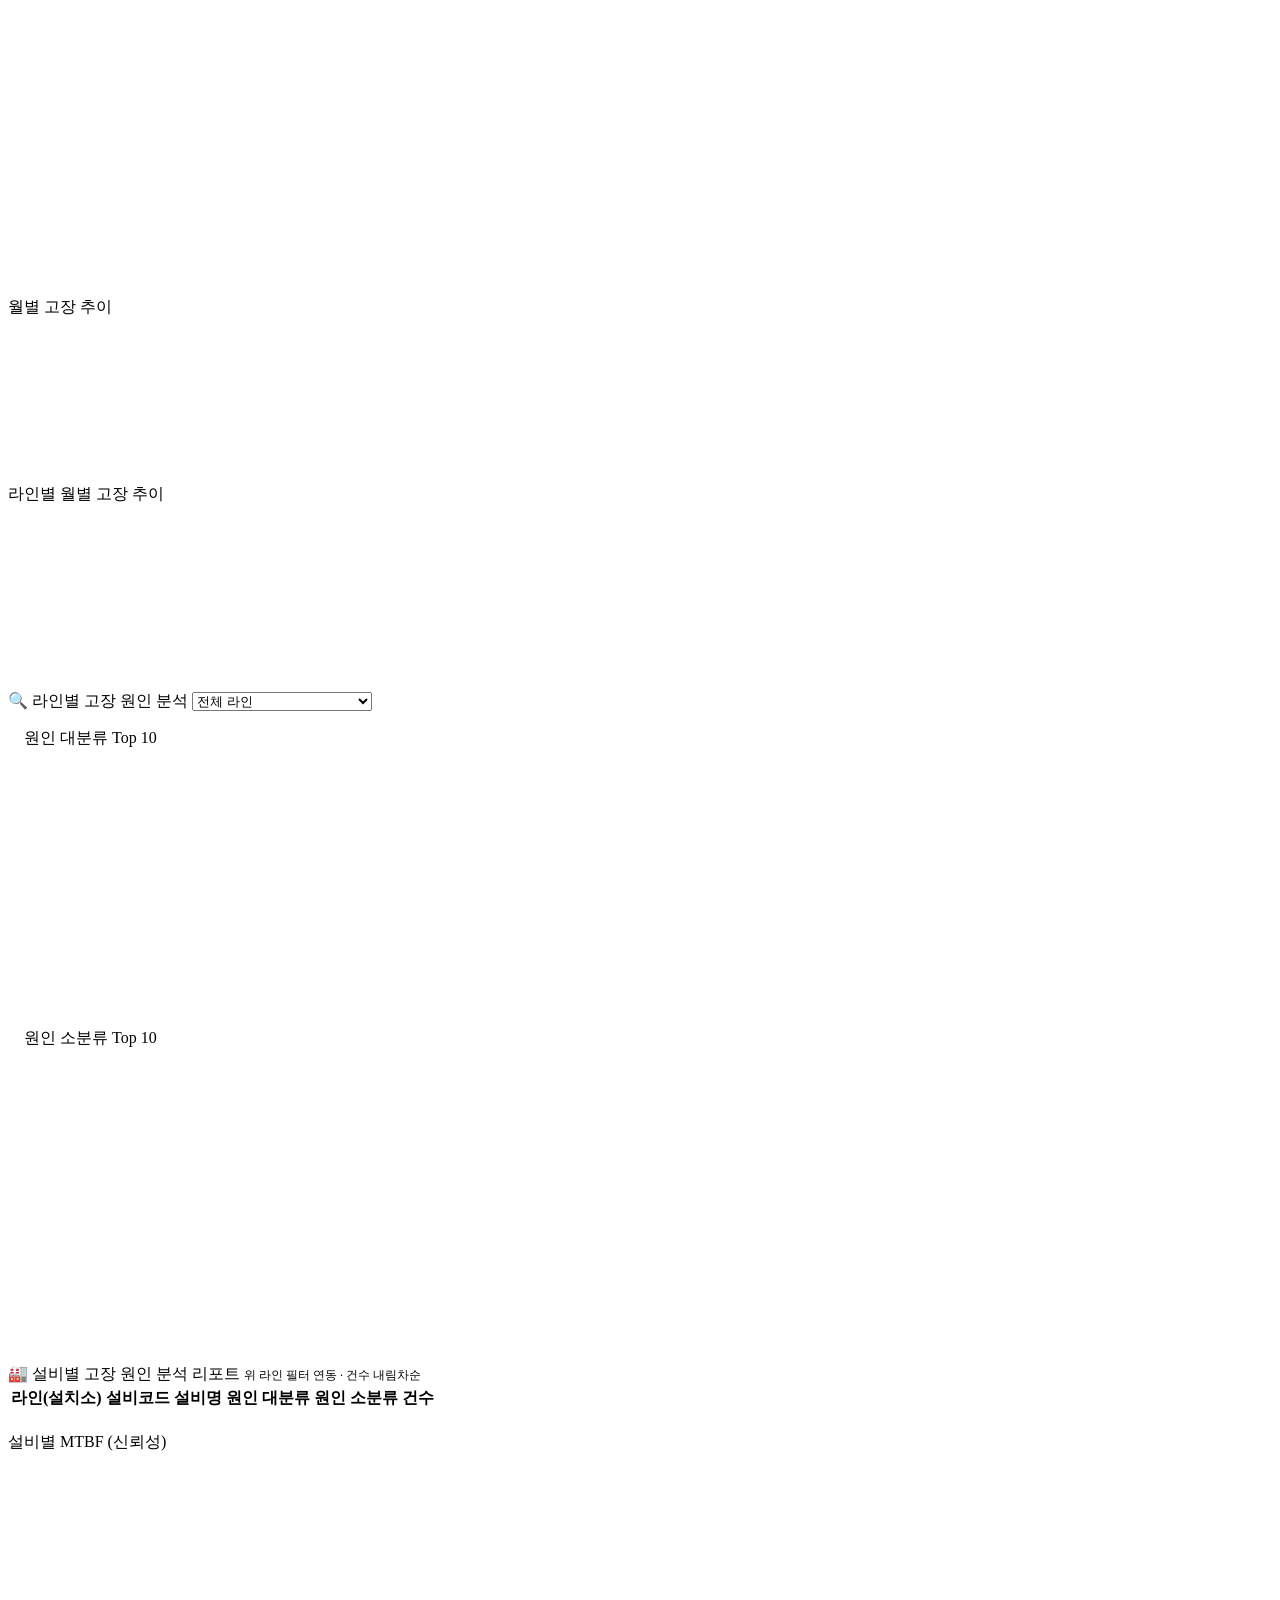
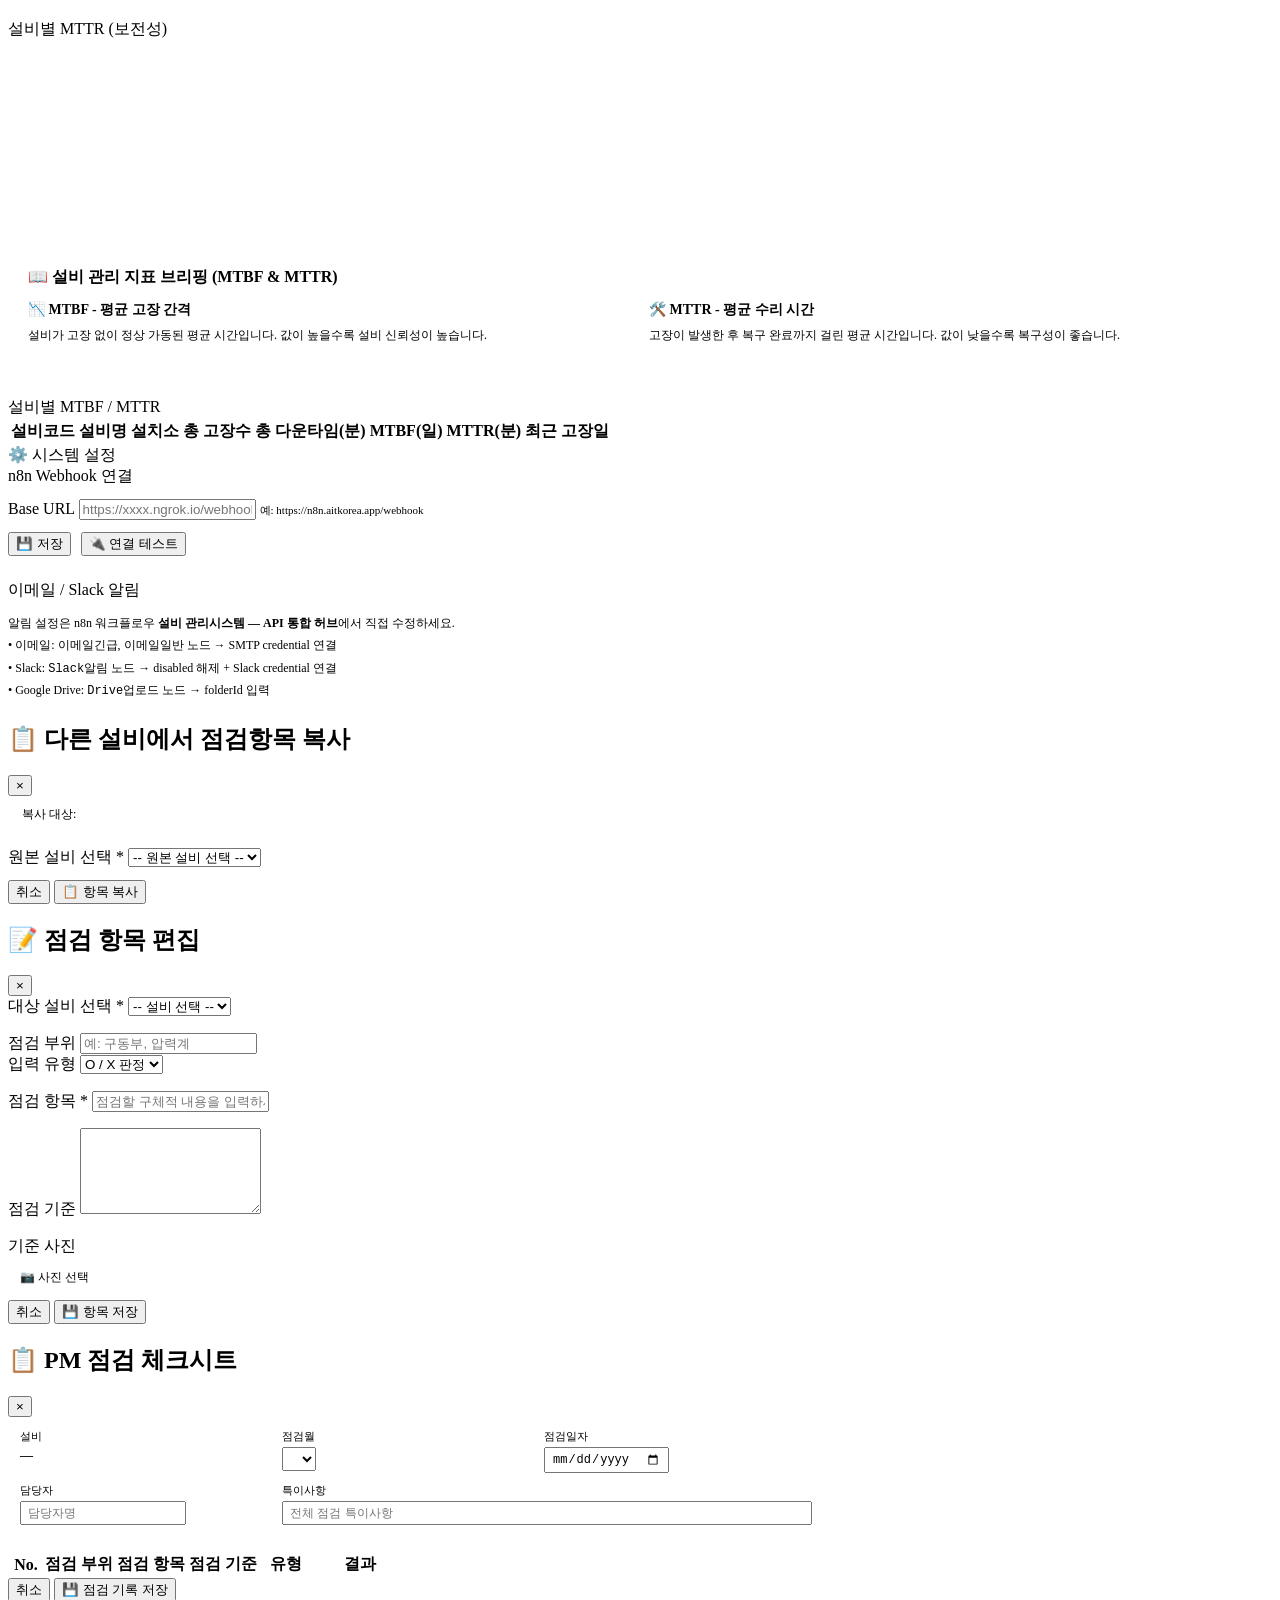
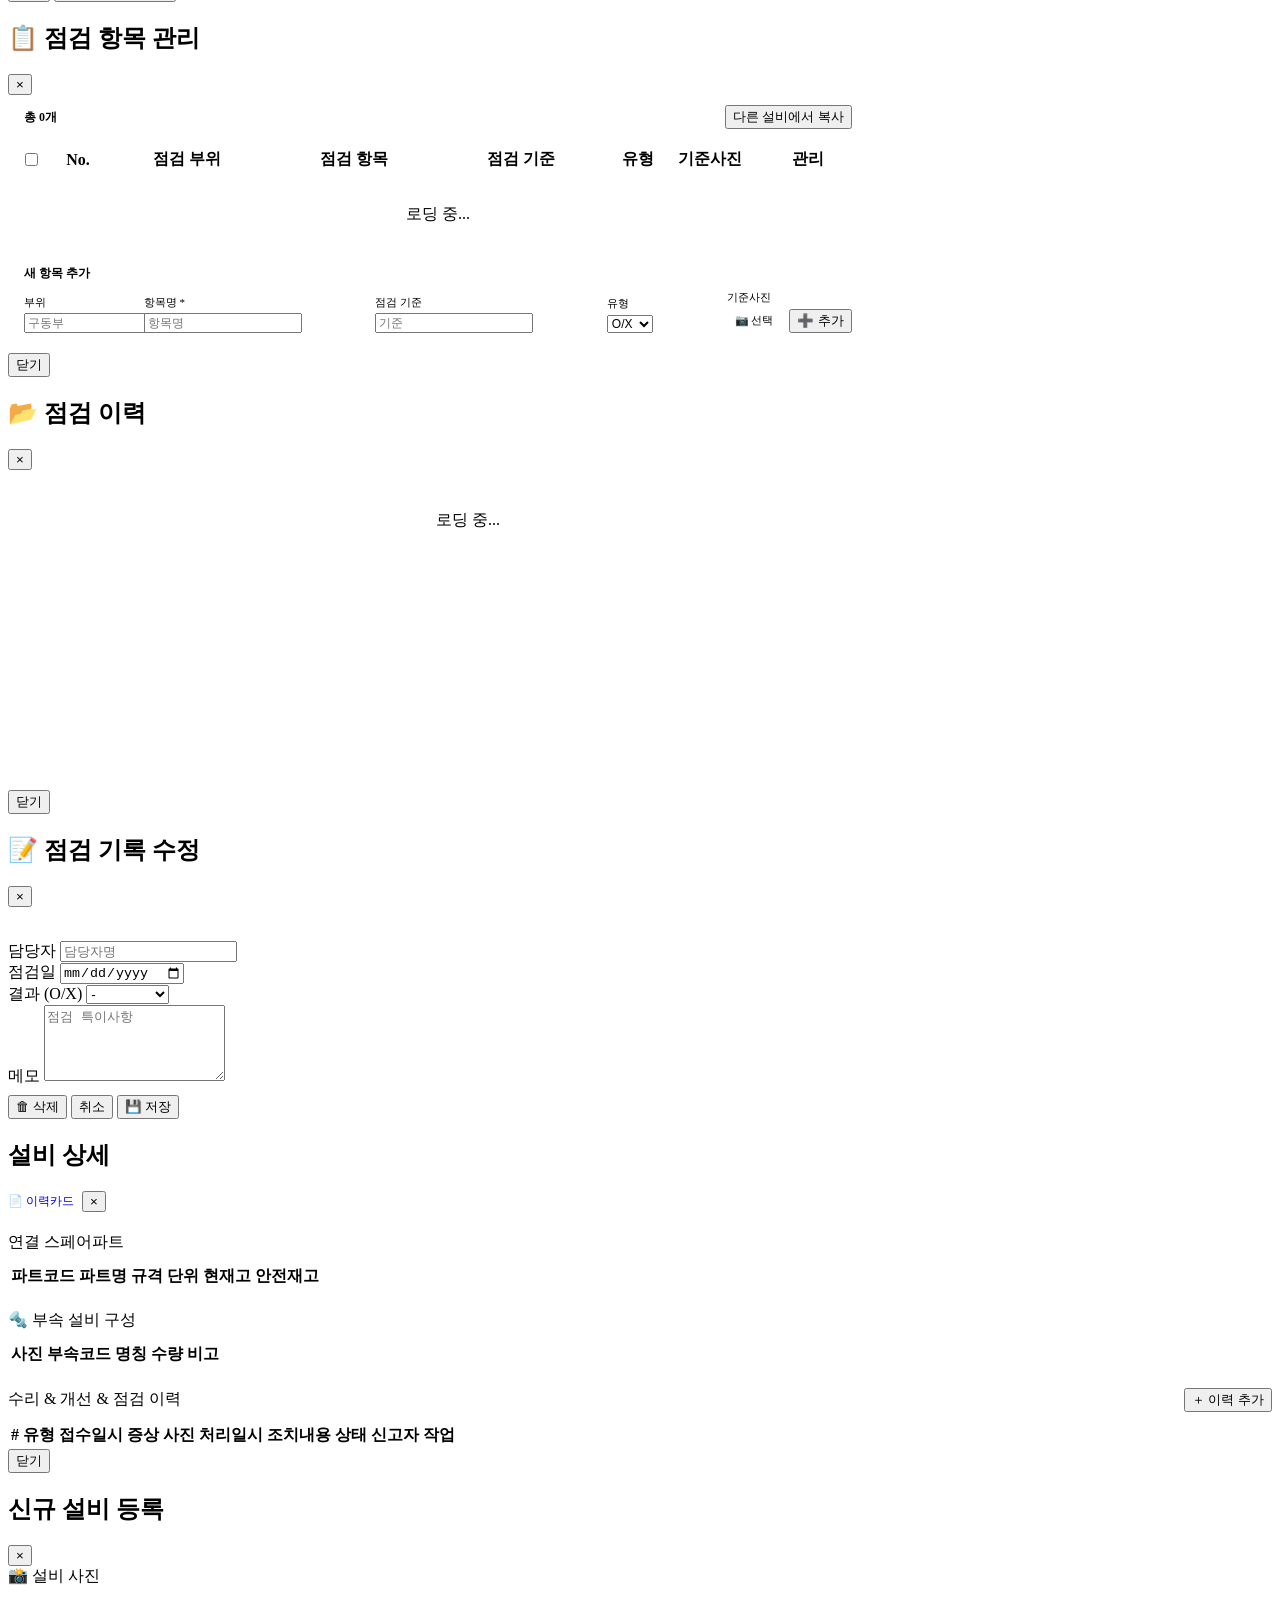
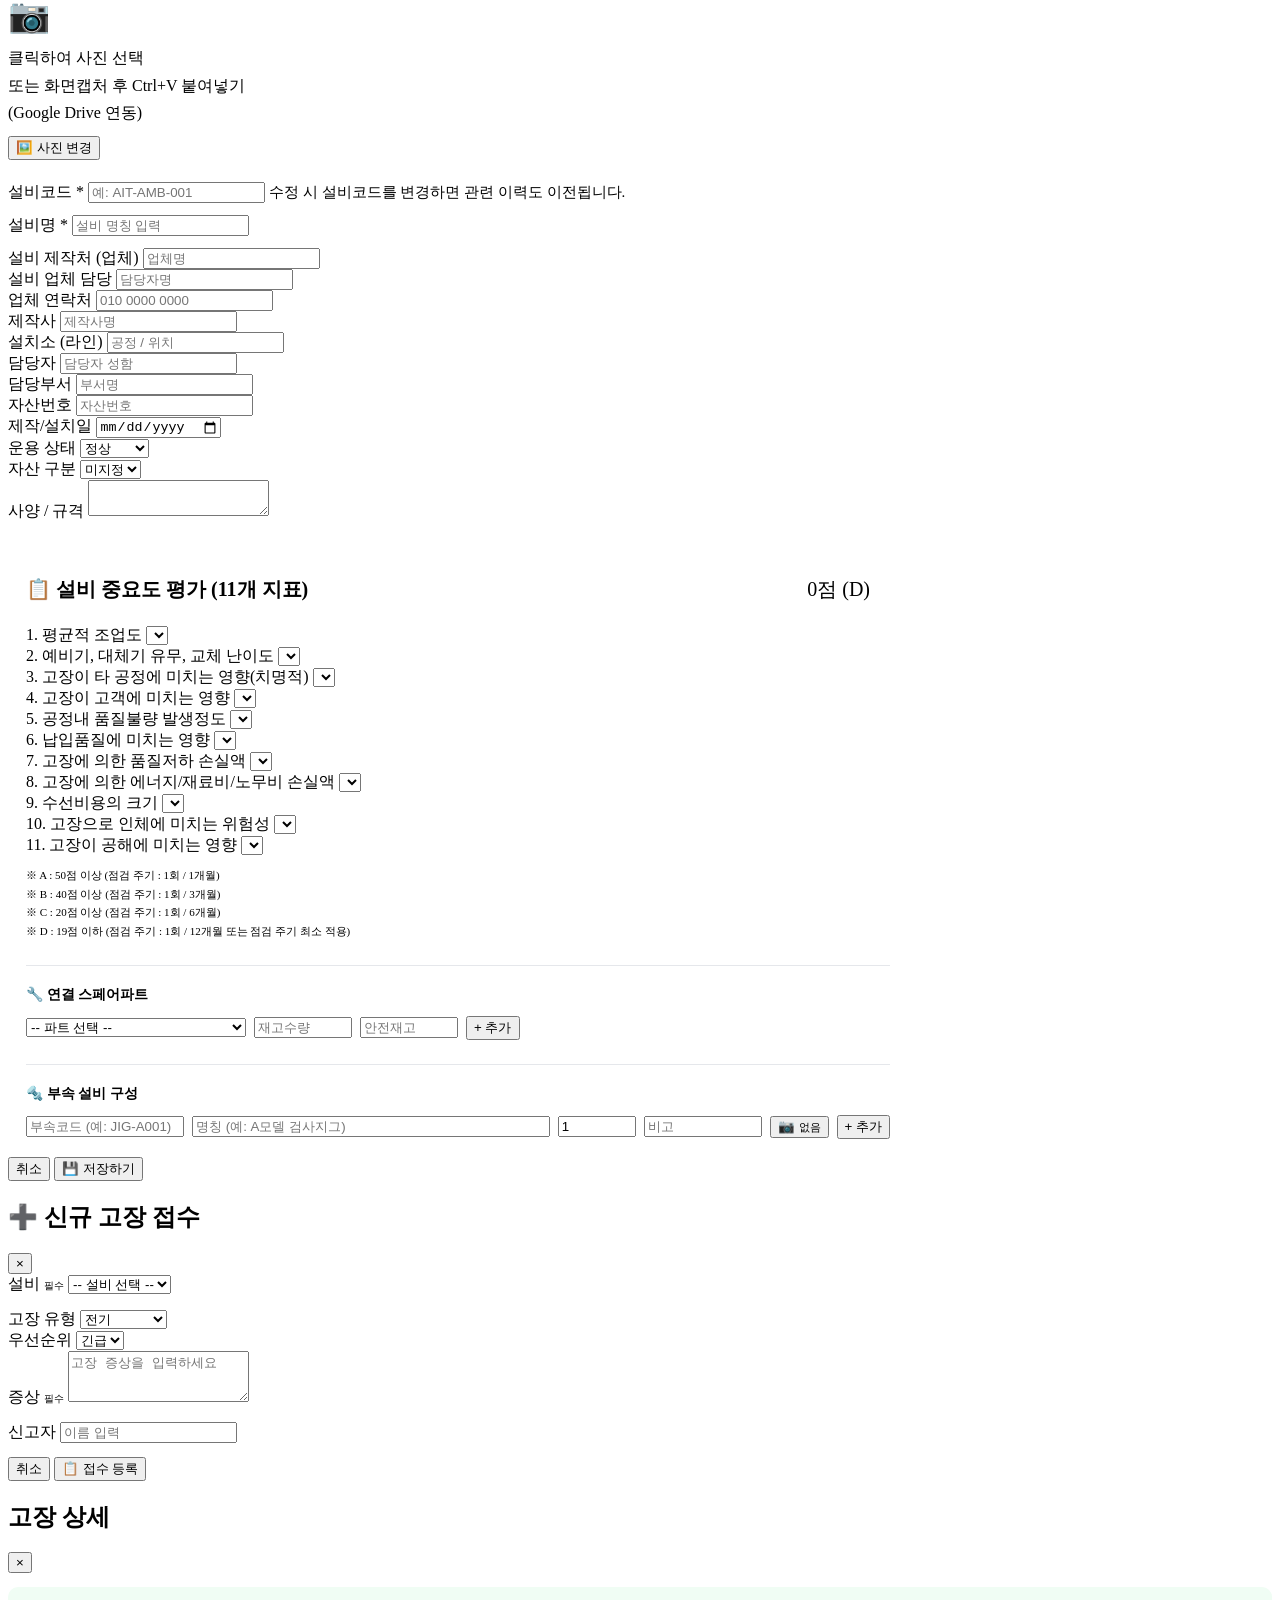
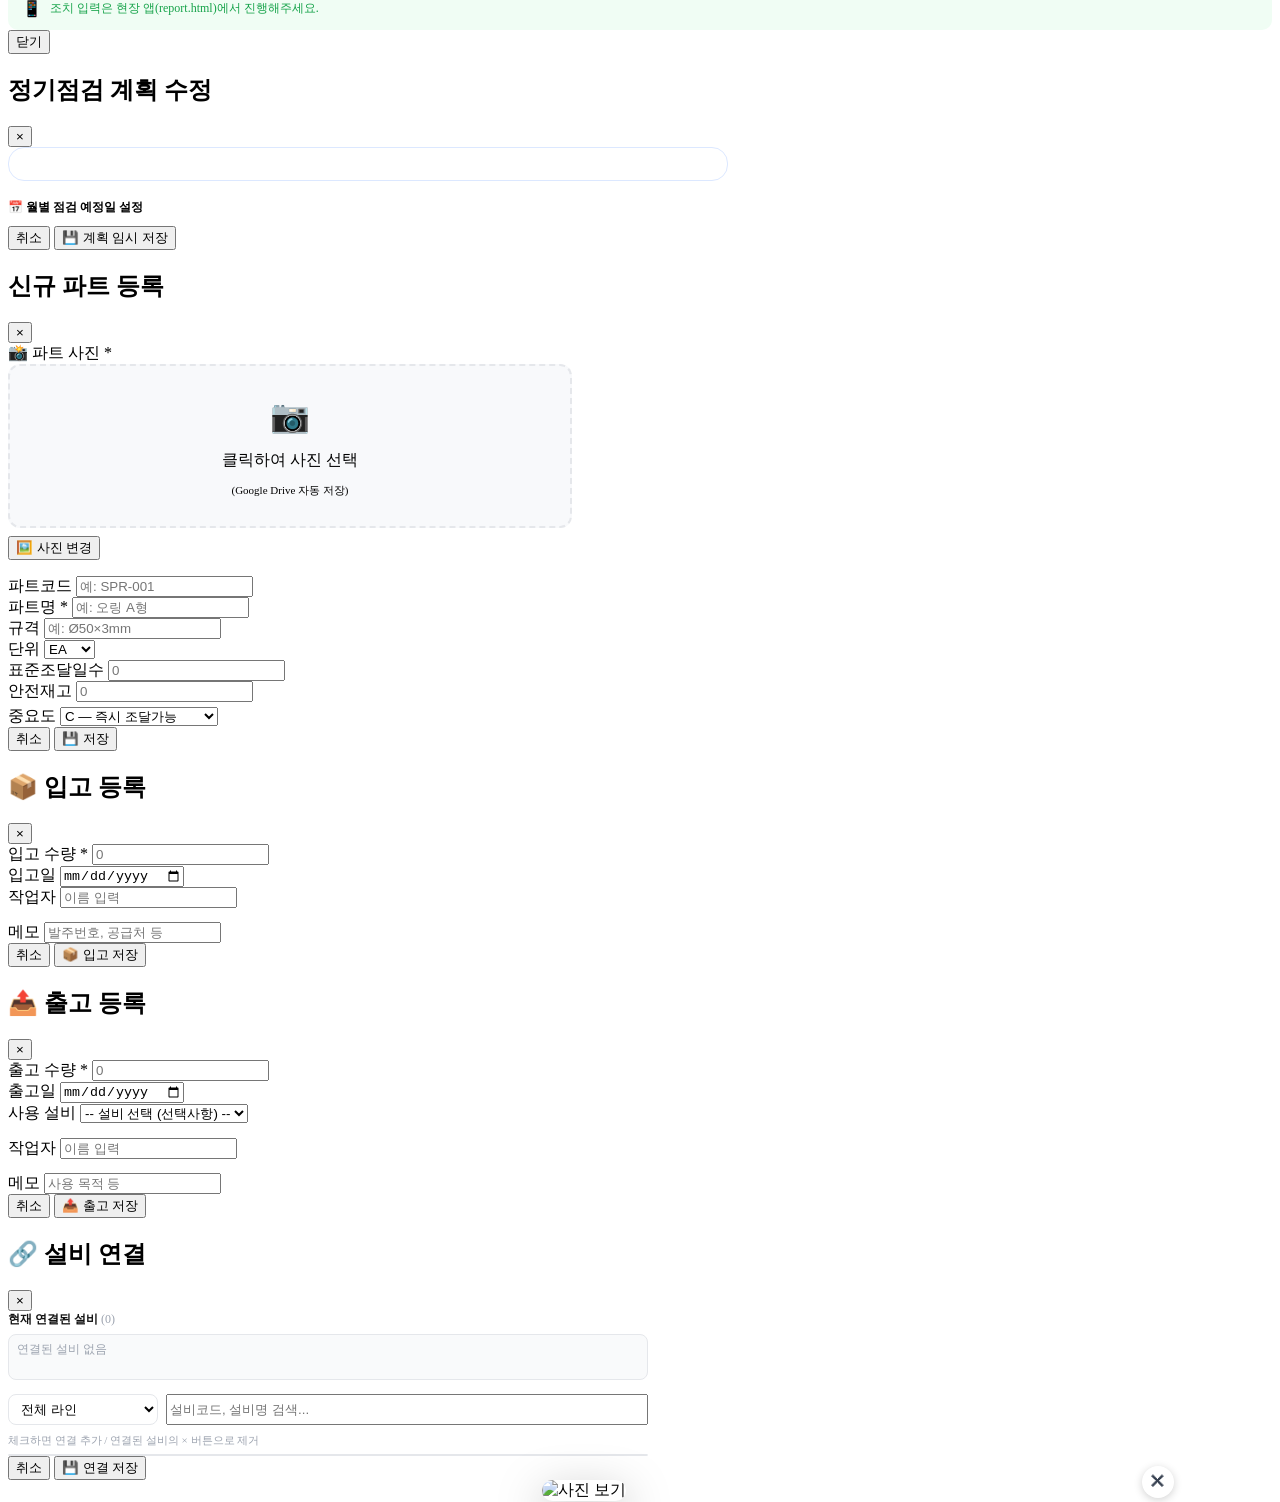
==== commit e94873ef: "'고장 이력' 문구를 '수리 & 개선 & 점검 이력'으로 변경 Co-Authored-By: Claude Sonnet 5.5 <noreply@anthropic.com>" ====
--- a/index.html
+++ b/index.html
@@ -926,7 +926,7 @@
       </div>
       <div id="modal-equip-history-container" style="margin-top:20px;">
         <div style="display:flex;justify-content:space-between;align-items:center;margin-bottom:10px">
-          <div class="card-title" style="margin:0">고장 이력</div>
+          <div class="card-title" style="margin:0">수리 &amp; 개선 &amp; 점검 이력</div>
           <button class="btn btn-primary btn-sm" onclick="openHistoryAdd()">＋ 이력 추가</button>
         </div>
         <div class="table-wrap">
@@ -1497,7 +1497,7 @@
 <div id="history-slideover-bg" onclick="closeHistorySlideOver()" style="display:none;position:fixed;inset:0;z-index:1100;background:rgba(0,0,0,0.35)"></div>
 <div id="history-slideover" style="display:none;position:fixed;top:0;right:0;width:50%;height:100%;background:var(--surface,#fff);z-index:1101;overflow-y:auto;box-shadow:-6px 0 32px rgba(0,0,0,0.18);transform:translateX(100%);transition:transform 0.3s ease">
   <div style="display:flex;justify-content:space-between;align-items:center;padding:18px 20px;border-bottom:1px solid var(--border,#e5e7eb);position:sticky;top:0;background:var(--surface,#fff);z-index:1">
-    <h3 style="margin:0;font-size:16px;font-weight:800">📋 고장 이력 상세</h3>
+    <h3 style="margin:0;font-size:16px;font-weight:800">📋 수리 &amp; 개선 &amp; 점검 이력 상세</h3>
     <button onclick="closeHistorySlideOver()" style="background:none;border:none;font-size:22px;cursor:pointer;color:var(--text3,#9ca3af)">×</button>
   </div>
   <div style="padding:20px">
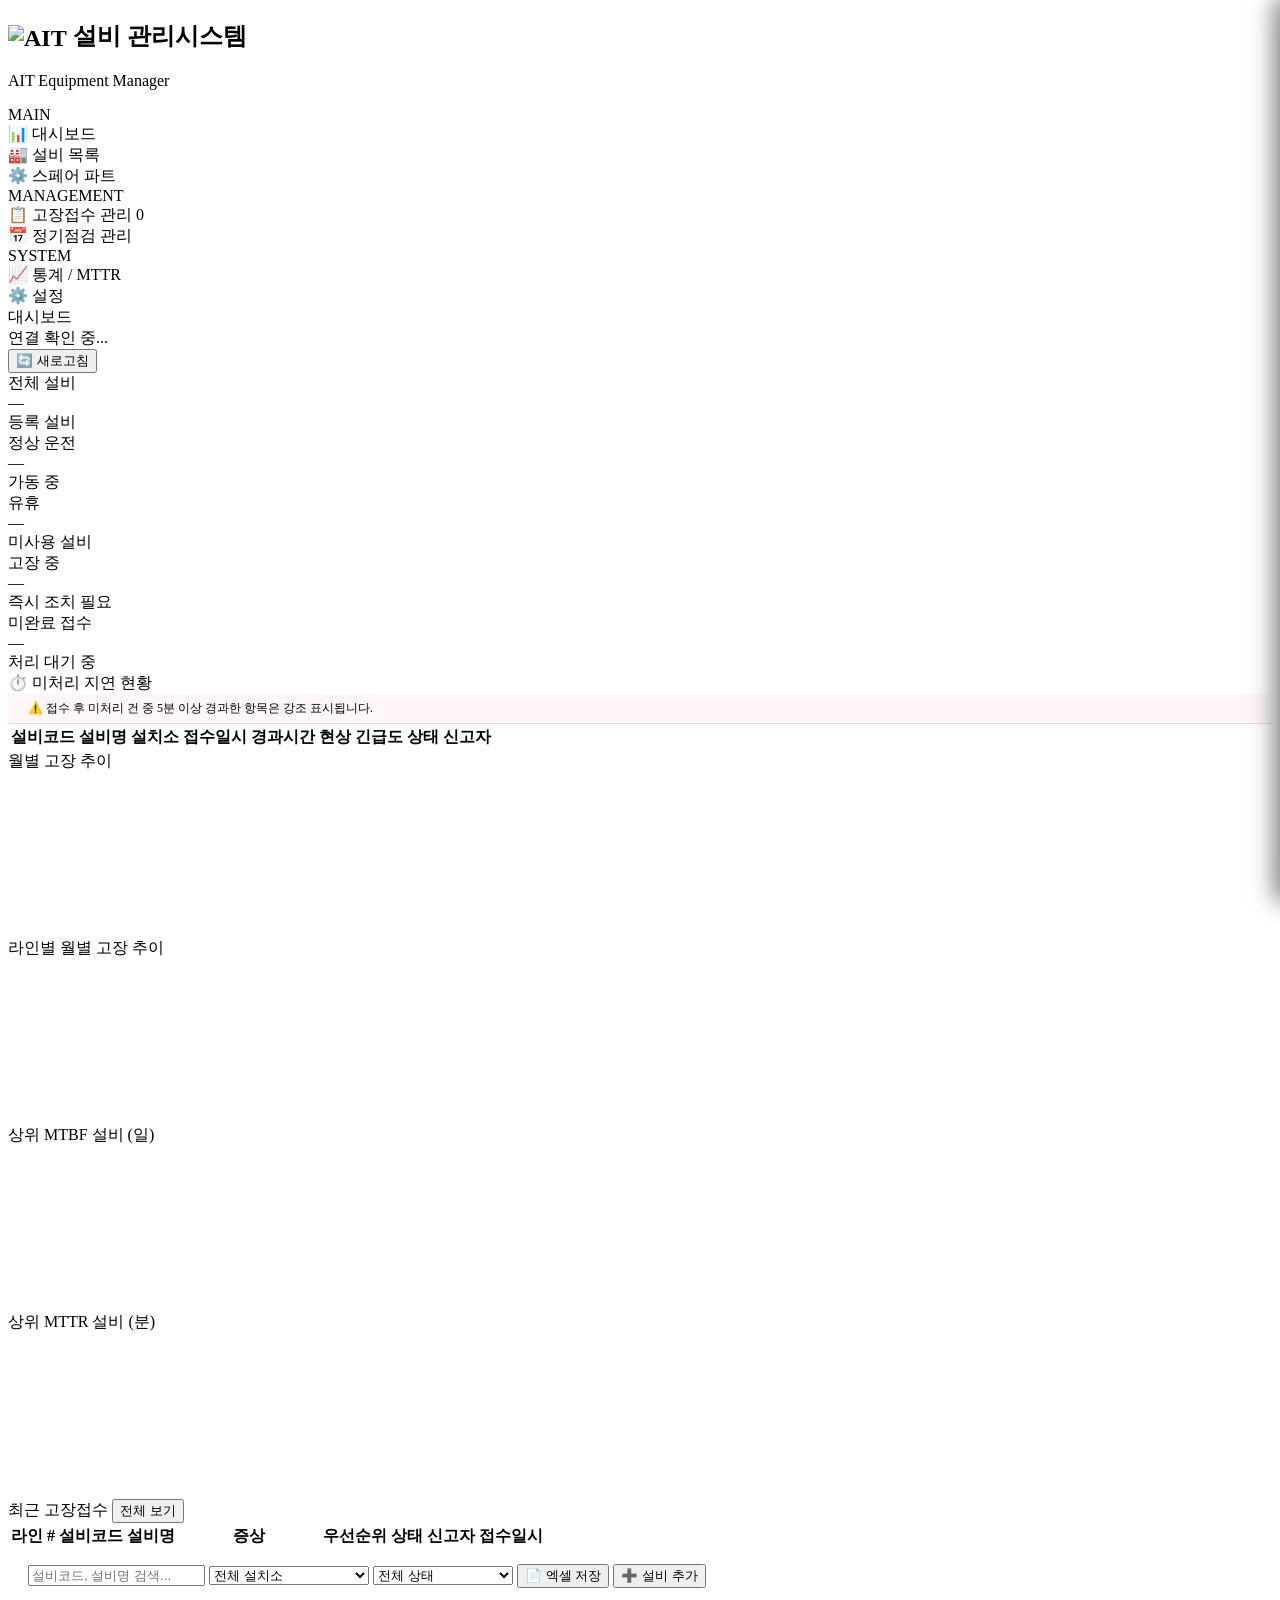
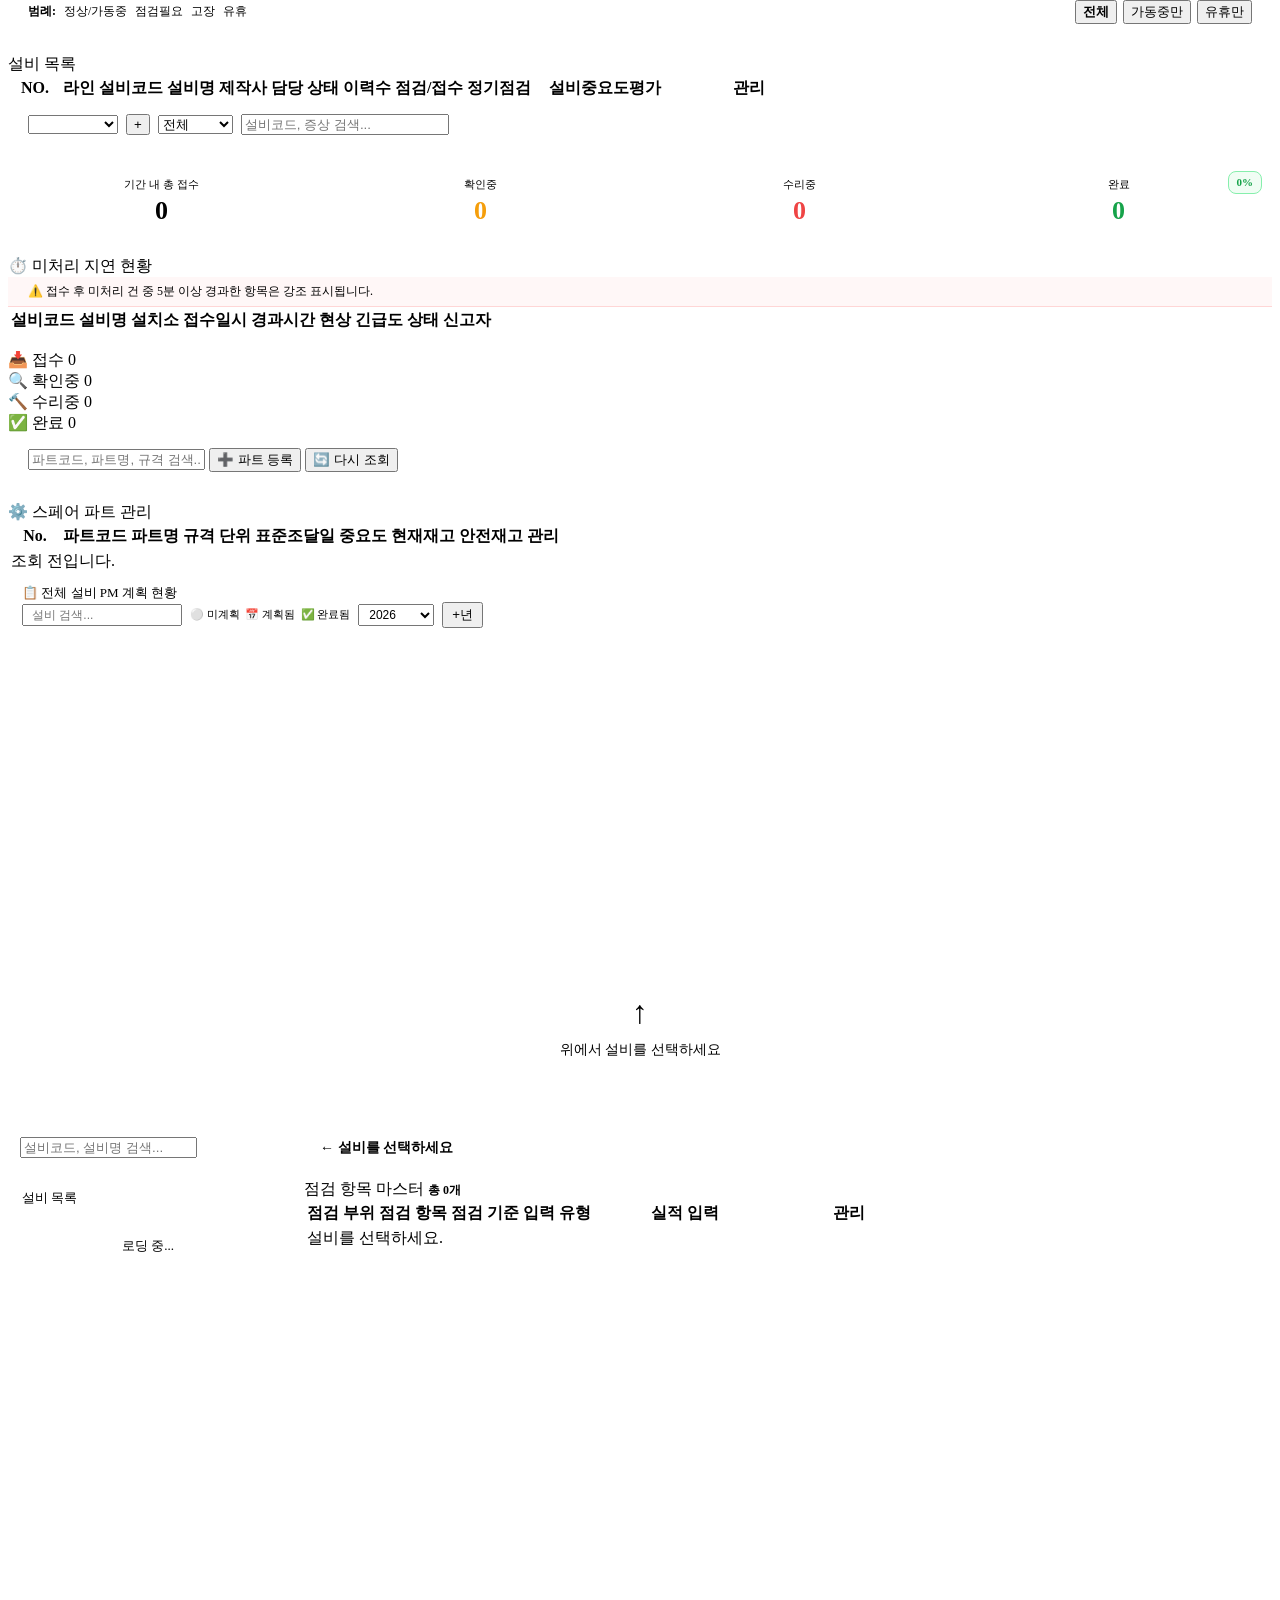
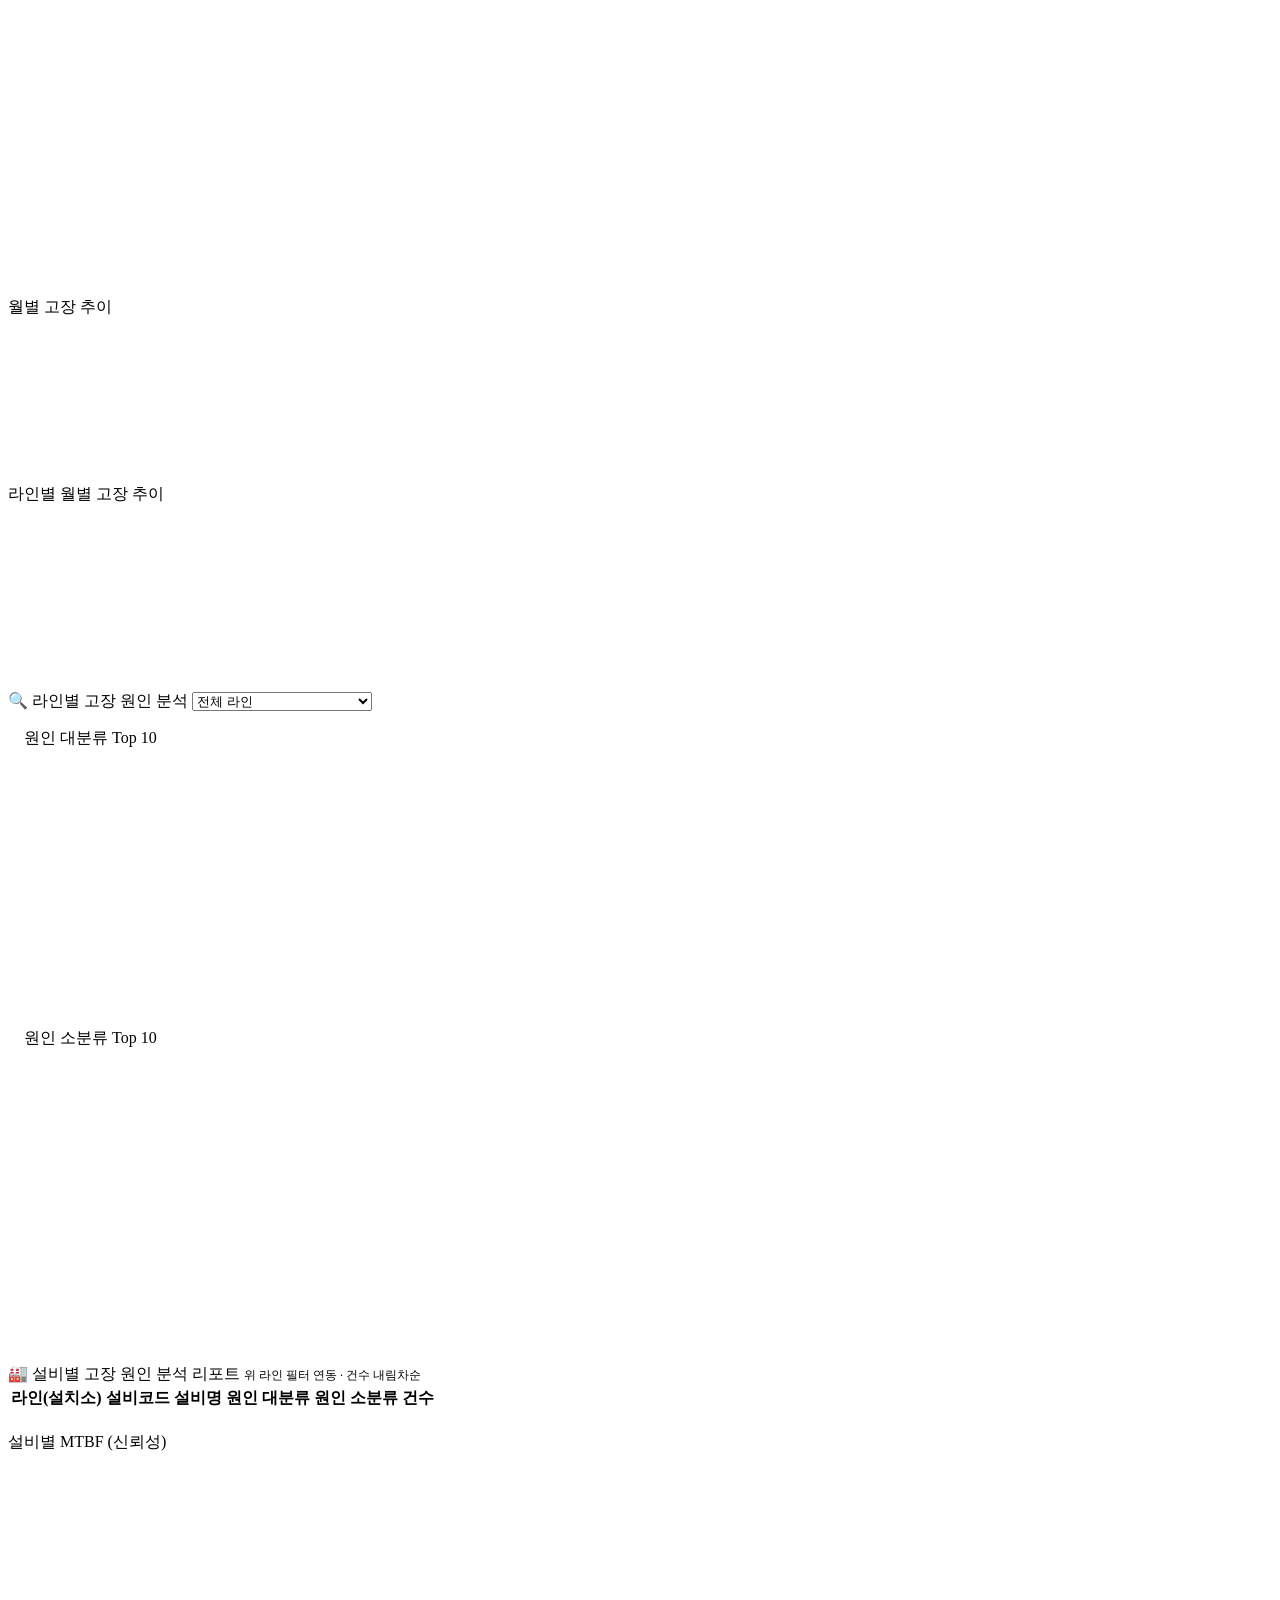
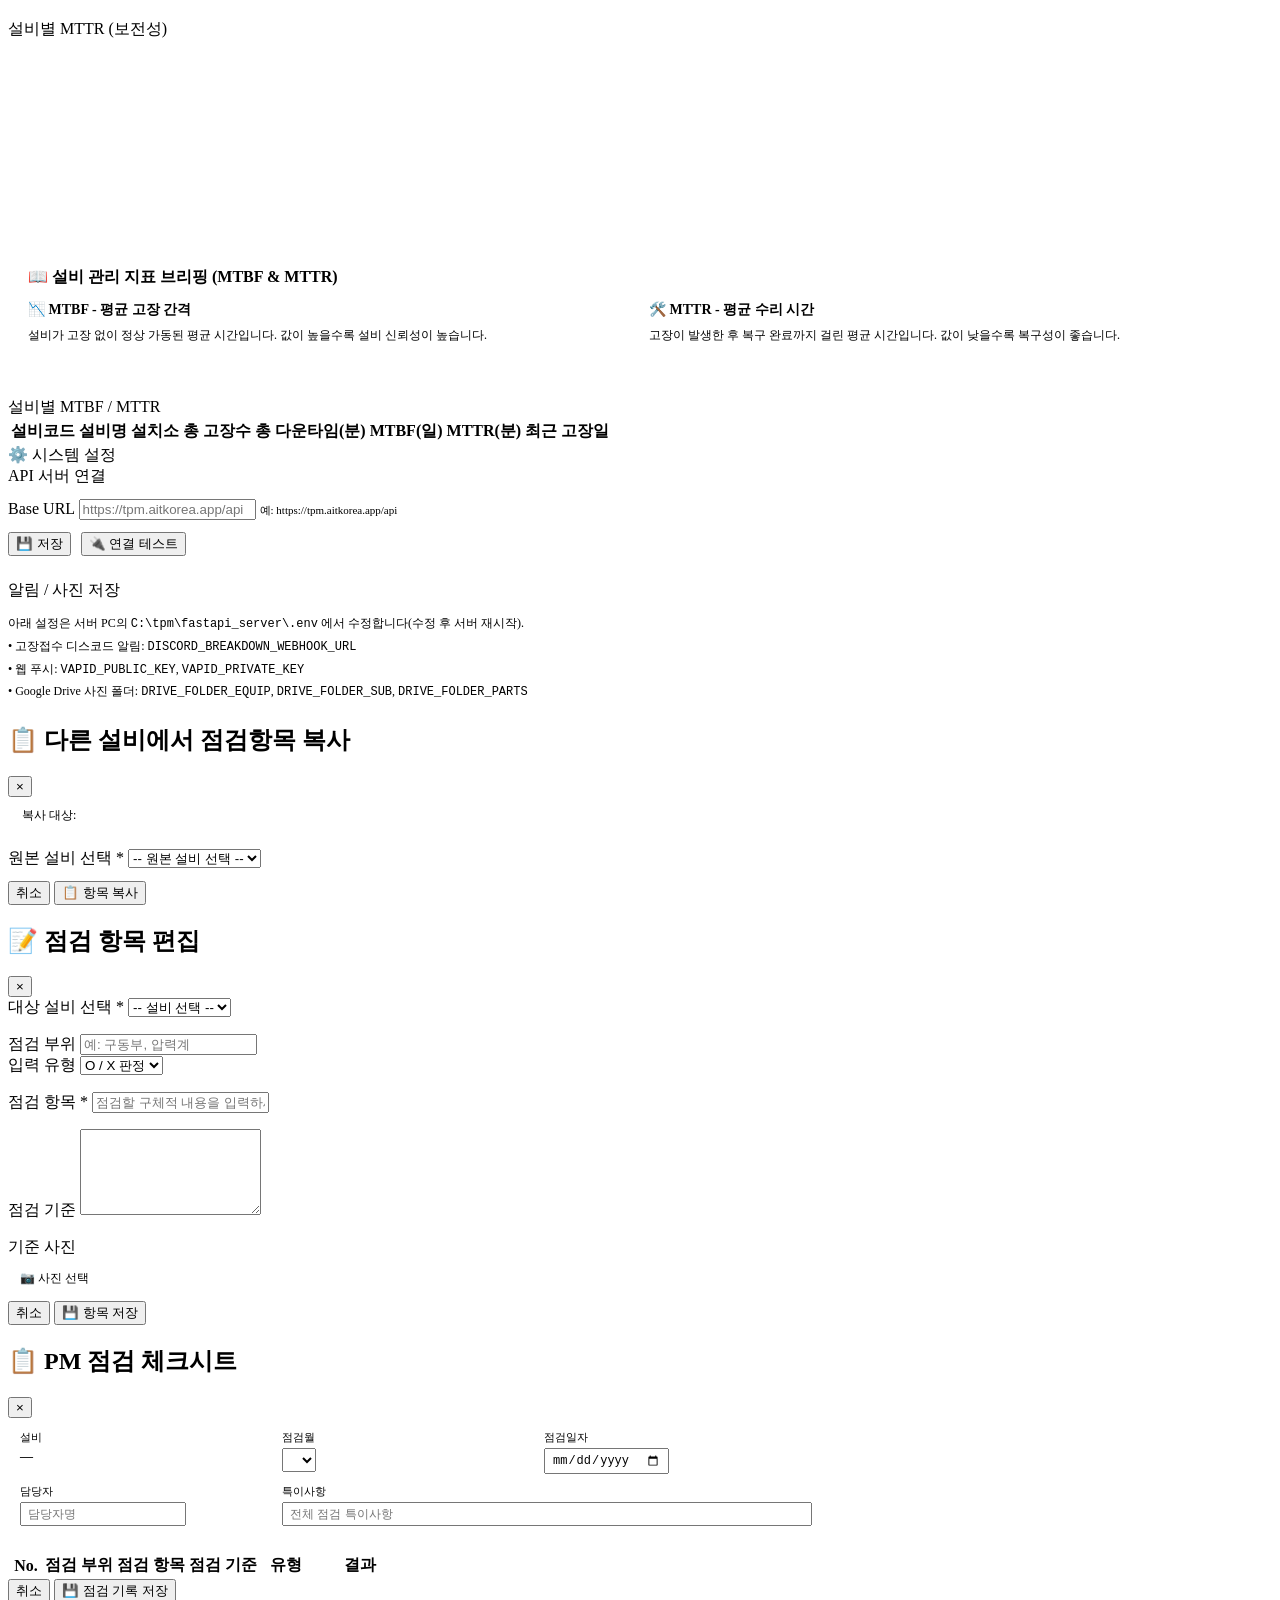
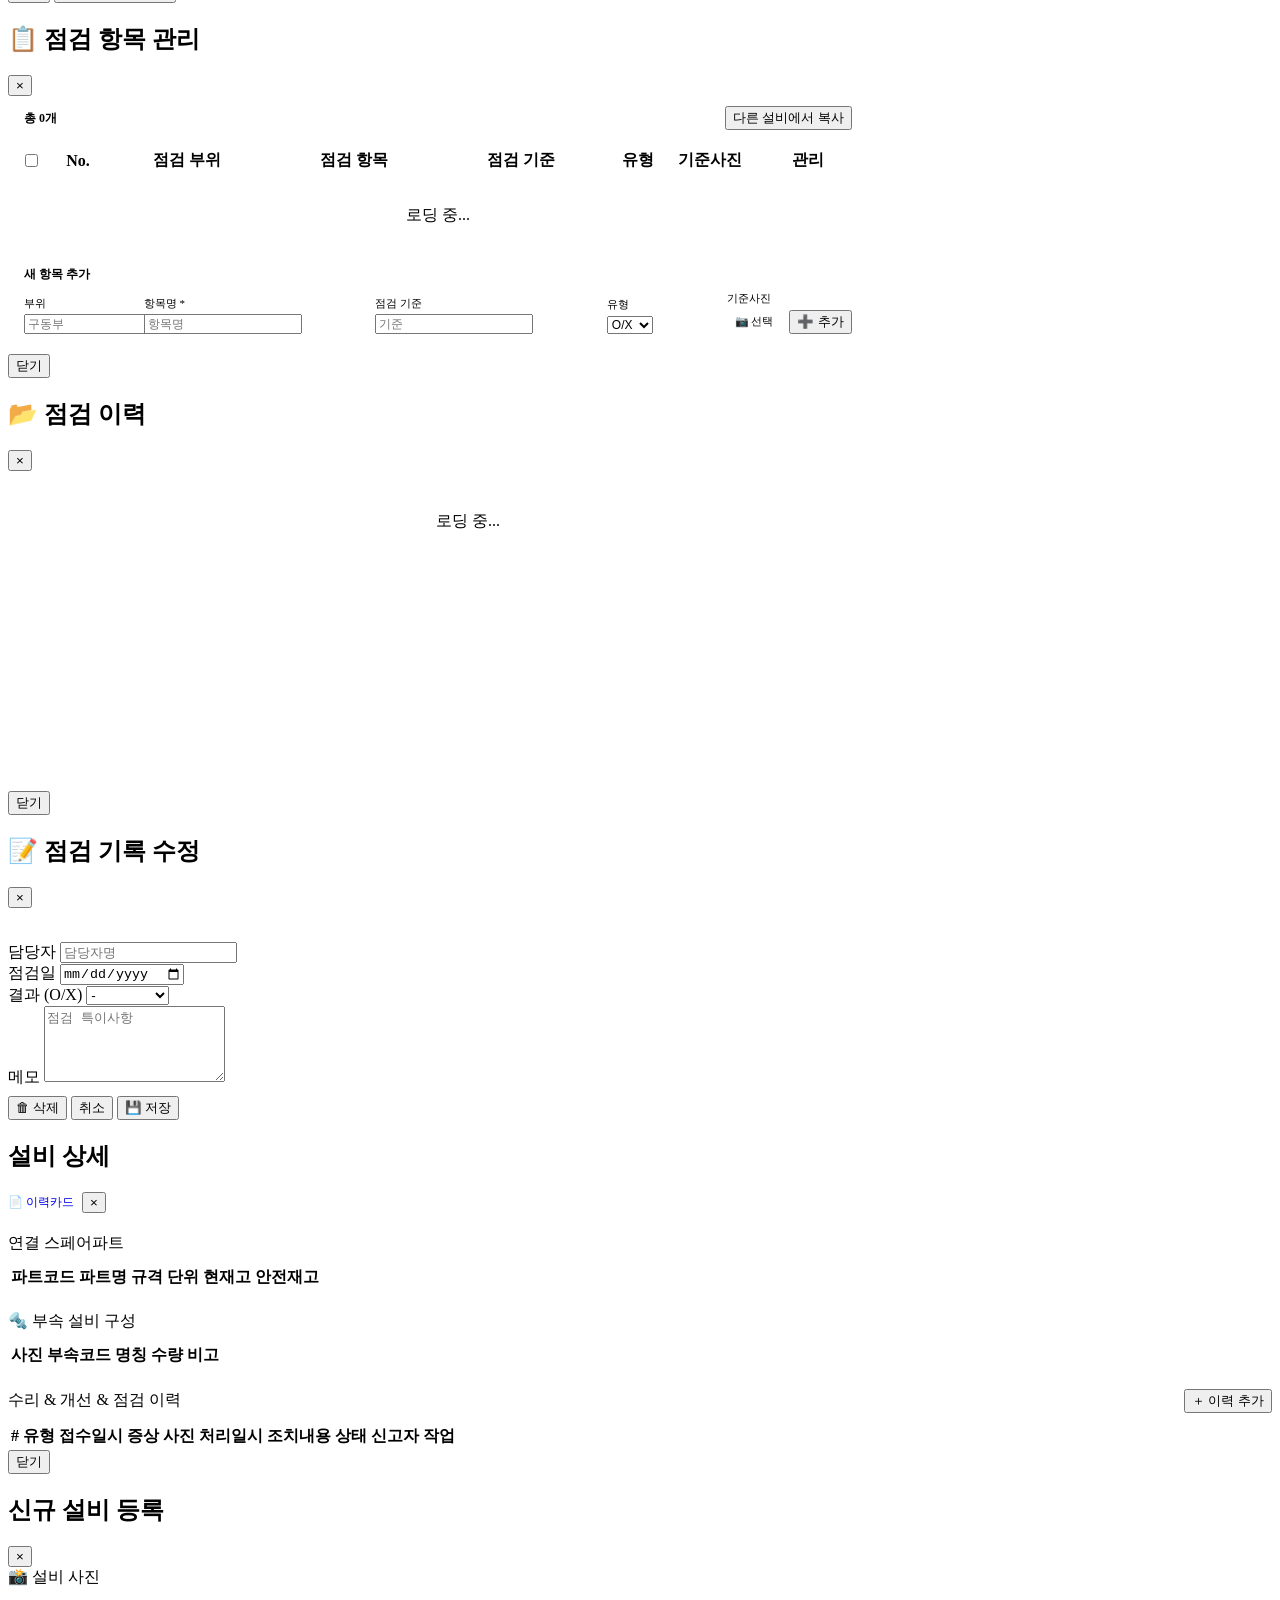
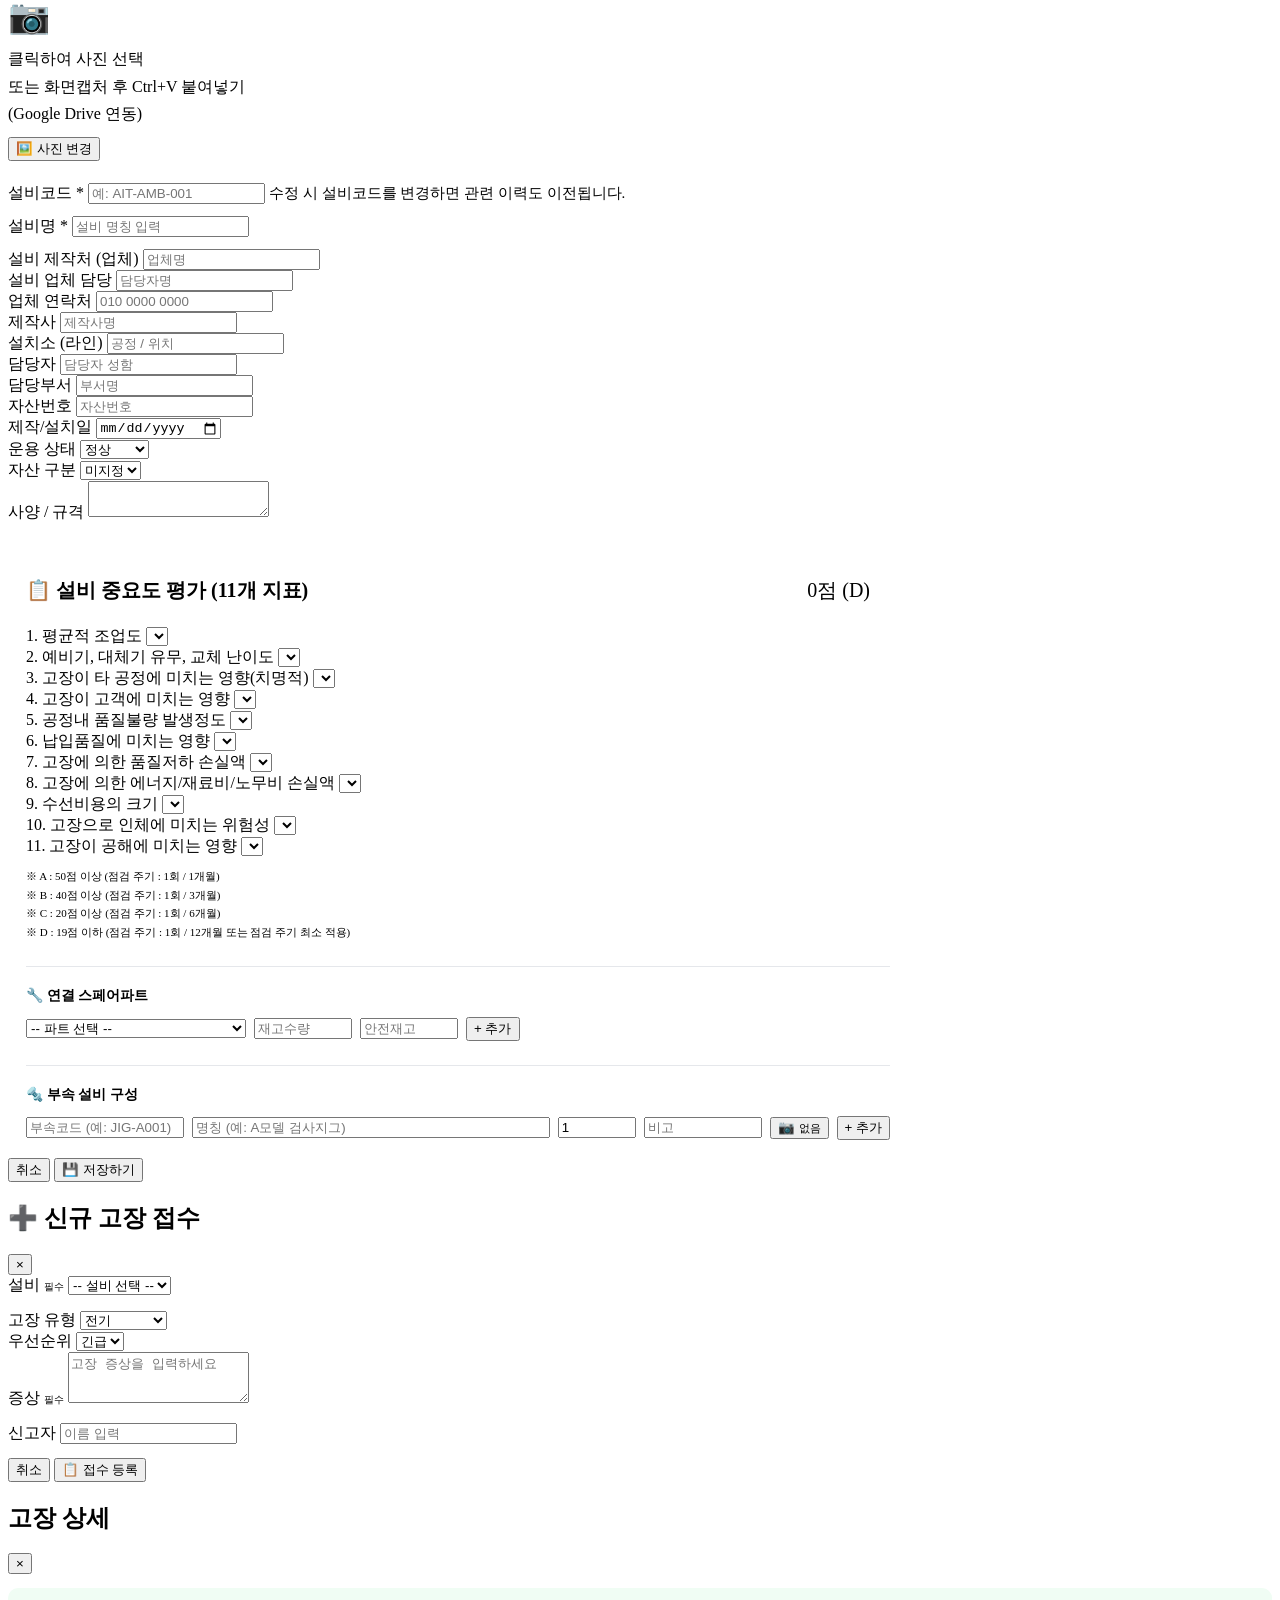
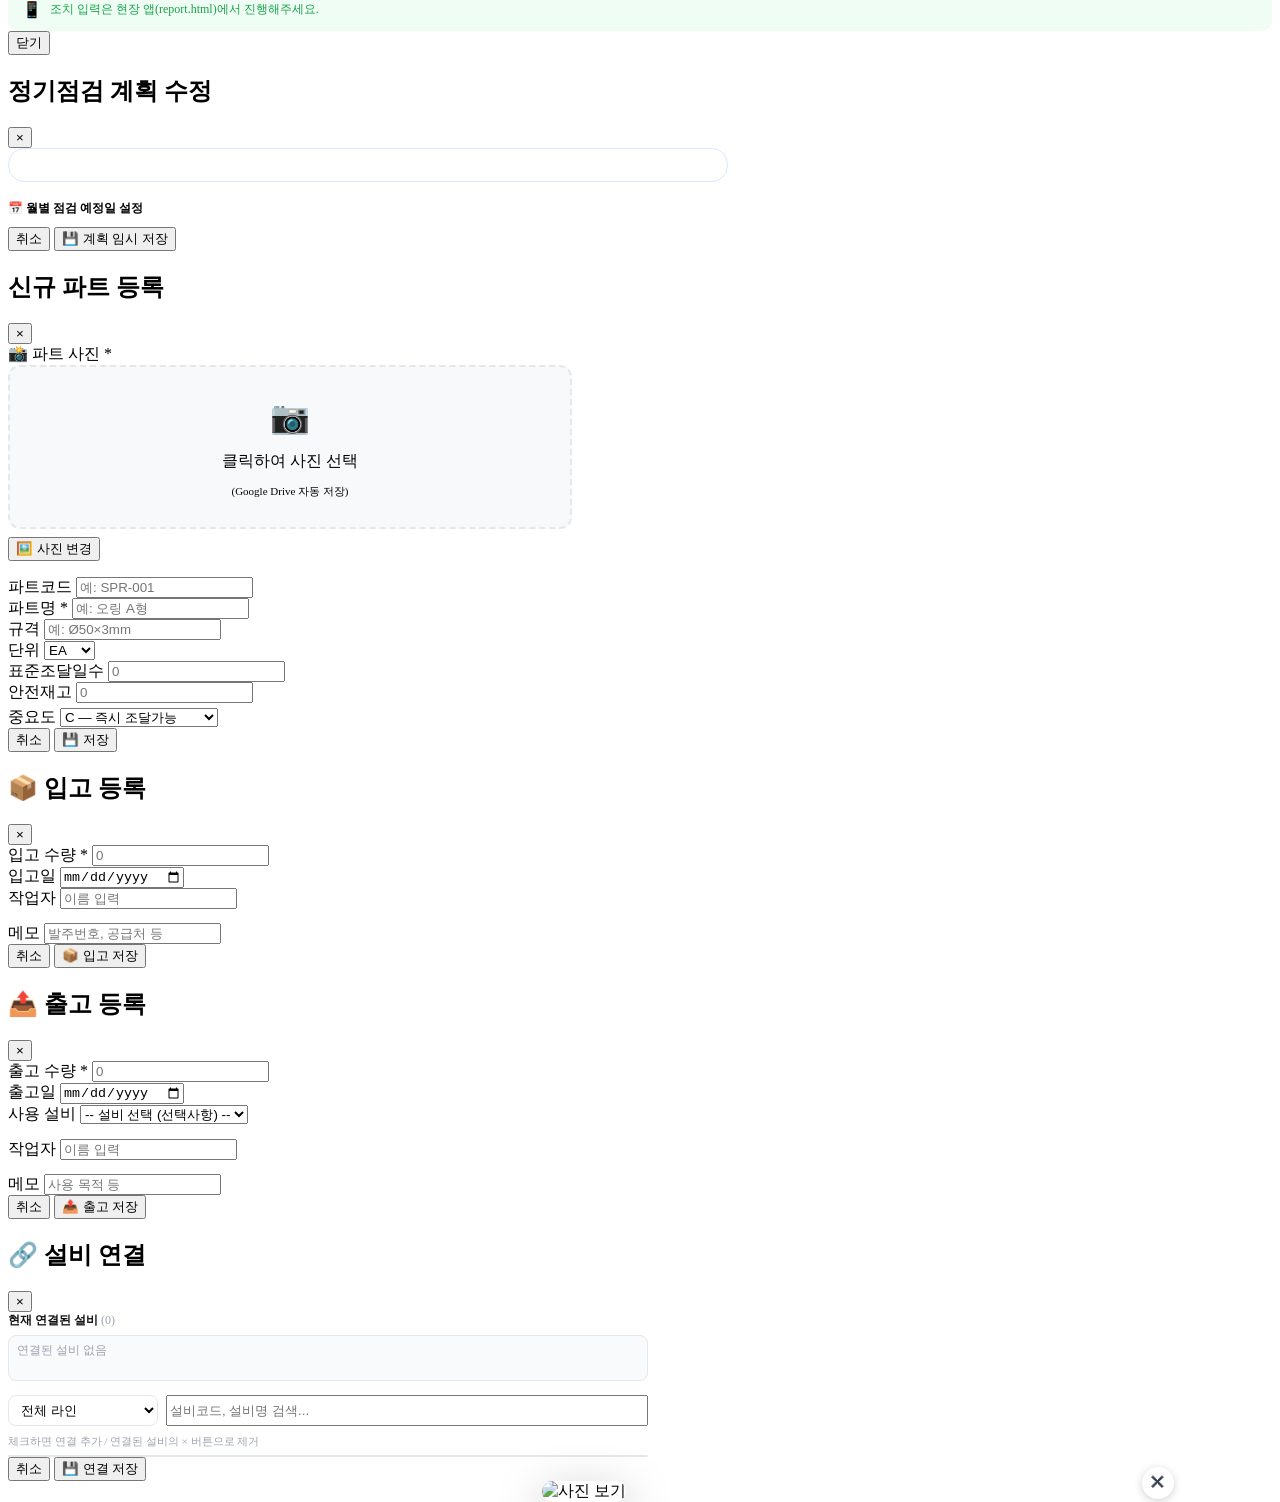
==== commit 38c69d63: "FastAPI 서버 운영 전환: 고장접수 디스코드 알림, API 주소를 /api로, Docker 제거 - 고장접수(report/create) 시 디스코드 웹훅 알림 (DISCORD" ====
--- a/index.html
+++ b/index.html
@@ -563,11 +563,11 @@
         </div>
         <div class="card-body">
           <div class="settings-section">
-            <div class="card-title" style="margin-bottom:12px">n8n Webhook 연결</div>
+            <div class="card-title" style="margin-bottom:12px">API 서버 연결</div>
             <div class="form-group" style="margin-bottom:12px">
               <label class="form-label">Base URL</label>
-              <input class="form-control" id="cfg-base-url" placeholder="https://xxxx.ngrok.io/webhook">
-              <span style="font-size:11px;color:var(--text3);margin-top:4px"> 예: https://n8n.aitkorea.app/webhook </span>
+              <input class="form-control" id="cfg-base-url" placeholder="https://tpm.aitkorea.app/api">
+              <span style="font-size:11px;color:var(--text3);margin-top:4px"> 예: https://tpm.aitkorea.app/api </span>
             </div>
             <div style="display:flex;gap:10px">
               <button class="btn btn-primary" onclick="saveConfig()">💾 저장</button>
@@ -577,8 +577,8 @@
             </div>
           </div>
           <div class="settings-section" style="margin-top:24px">
-            <div class="card-title" style="margin-bottom:12px">이메일 / Slack 알림</div>
-            <p style="font-size:12px;color:var(--text3);line-height:1.8"> 알림 설정은 n8n 워크플로우 <strong>설비 관리시스템 — API 통합 허브</strong>에서 직접 수정하세요.<br /> • 이메일: <code>이메일긴급</code>, <code>이메일일반</code> 노드 → SMTP credential 연결<br /> • Slack: <code>Slack알림</code> 노드 → disabled 해제 + Slack credential 연결<br /> • Google Drive: <code>Drive업로드</code> 노드 → folderId 입력 </p>
+            <div class="card-title" style="margin-bottom:12px">알림 / 사진 저장</div>
+            <p style="font-size:12px;color:var(--text3);line-height:1.8"> 아래 설정은 서버 PC의 <code>C:\tpm\fastapi_server\.env</code> 에서 수정합니다(수정 후 서버 재시작).<br /> • 고장접수 디스코드 알림: <code>DISCORD_BREAKDOWN_WEBHOOK_URL</code><br /> • 웹 푸시: <code>VAPID_PUBLIC_KEY</code>, <code>VAPID_PRIVATE_KEY</code><br /> • Google Drive 사진 폴더: <code>DRIVE_FOLDER_EQUIP</code>, <code>DRIVE_FOLDER_SUB</code>, <code>DRIVE_FOLDER_PARTS</code> </p>
           </div>
         </div>
       </div>
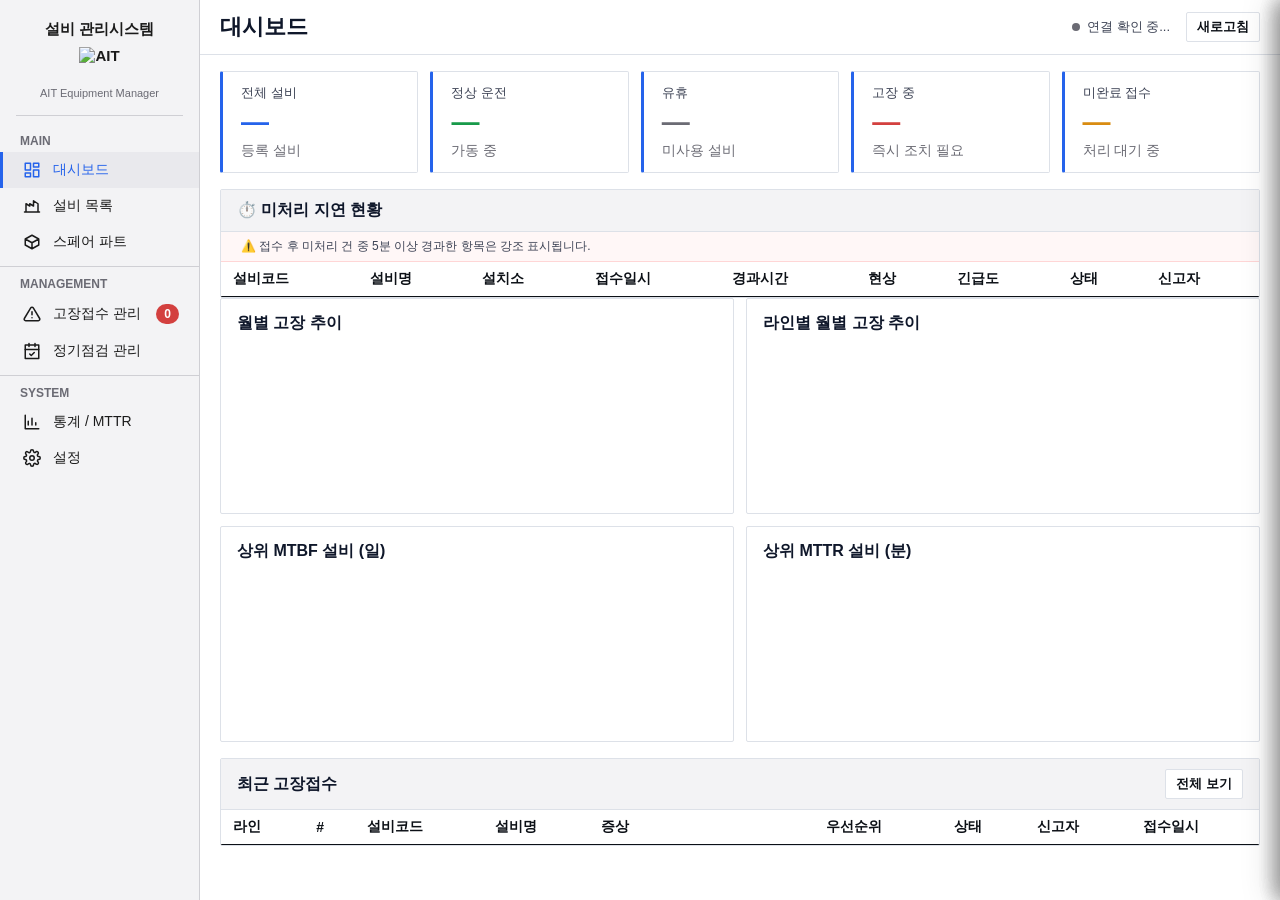
==== commit 7dea5a65: "화면 스타일을 pp.aitkorea.app과 같은 결로 변경 - style.css: Pretendard, 2px 모서리, 회색 사이드바+파란 막대, 평면 버튼, 흰 표 머리줄, 옅" ====
--- a/index.html
+++ b/index.html
@@ -6,9 +6,7 @@
     <title>설비 관리시스템</title>
     <link rel="icon" href="data:,">
     <meta name="description" content="설비 이상 발생 및 조치 관리 시스템" />
-    <link rel="preconnect" href="https://fonts.googleapis.com" />
-    <link rel="preconnect" href="https://fonts.gstatic.com" crossorigin />
-    <link href="https://fonts.googleapis.com/css2?family=Inter:wght@300;400;500;600;700;800&display=swap" rel="stylesheet" />
+    <link rel="stylesheet" href="https://cdn.jsdelivr.net/gh/orioncactus/pretendard@v1.3.9/dist/web/variable/pretendardvariable-dynamic-subset.min.css" />
     <script src="https://cdn.jsdelivr.net/npm/chart.js"></script>
     <script src="https://cdn.jsdelivr.net/npm/qrcode@1.5.1/build/qrcode.min.js"></script>
     <link rel="stylesheet" href="style.css" />
@@ -24,34 +22,34 @@
           <div class="sidebar-nav">
             <div class="nav-section">MAIN</div>
             <div class="nav-item active" onclick="showPage('page-dashboard')">
-              <span class="nav-icon">📊</span>
+              <span class="nav-icon"><svg viewBox="0 0 24 24" fill="none" stroke="currentColor" stroke-width="2" stroke-linecap="round" stroke-linejoin="round" aria-hidden="true"><rect x="3" y="3" width="7" height="9"/><rect x="14" y="3" width="7" height="5"/><rect x="14" y="12" width="7" height="9"/><rect x="3" y="16" width="7" height="5"/></svg></span>
               <span>대시보드</span>
             </div>
             <div class="nav-item" onclick="showPage('page-equip-list')">
-              <span class="nav-icon">🏭</span>
+              <span class="nav-icon"><svg viewBox="0 0 24 24" fill="none" stroke="currentColor" stroke-width="2" stroke-linecap="round" stroke-linejoin="round" aria-hidden="true"><path d="M2 20h20M4 20V9l5 3V9l5 3V5l6 4v11"/></svg></span>
               <span>설비 목록</span>
             </div>
             <div class="nav-item" onclick="showPage('page-spare-parts')">
-              <span class="nav-icon">⚙️</span>
+              <span class="nav-icon"><svg viewBox="0 0 24 24" fill="none" stroke="currentColor" stroke-width="2" stroke-linecap="round" stroke-linejoin="round" aria-hidden="true"><path d="M21 8l-9-5-9 5 9 5 9-5zM3 8v8l9 5 9-5V8M12 13v8"/></svg></span>
               <span>스페어 파트</span>
             </div>
             <div class="nav-section">MANAGEMENT</div>
             <div class="nav-item" onclick="showPage('page-reports')">
-              <span class="nav-icon">📋</span>
+              <span class="nav-icon"><svg viewBox="0 0 24 24" fill="none" stroke="currentColor" stroke-width="2" stroke-linecap="round" stroke-linejoin="round" aria-hidden="true"><path d="M12 9v4M12 17h.01M10.3 3.9L1.8 18a2 2 0 0 0 1.7 3h17a2 2 0 0 0 1.7-3L13.7 3.9a2 2 0 0 0-3.4 0z"/></svg></span>
               <span>고장접수 관리</span>
               <span class="badge" id="badge-open">0</span>
             </div>
             <div class="nav-item" onclick="showPage('page-pm-plan')">
-              <span class="nav-icon">📅</span>
+              <span class="nav-icon"><svg viewBox="0 0 24 24" fill="none" stroke="currentColor" stroke-width="2" stroke-linecap="round" stroke-linejoin="round" aria-hidden="true"><rect x="3" y="4" width="18" height="18"/><path d="M16 2v4M8 2v4M3 10h18M9 16l2 2 4-4"/></svg></span>
               <span>정기점검 관리</span>
             </div>
             <div class="nav-section">SYSTEM</div>
             <div class="nav-item" onclick="showPage('page-stats')">
-              <span class="nav-icon">📈</span>
+              <span class="nav-icon"><svg viewBox="0 0 24 24" fill="none" stroke="currentColor" stroke-width="2" stroke-linecap="round" stroke-linejoin="round" aria-hidden="true"><path d="M3 3v18h18M7 16v-5M12 16V7M17 16v-3"/></svg></span>
               <span>통계 / MTTR</span>
             </div>
             <div class="nav-item" onclick="showPage('page-config')">
-              <span class="nav-icon">⚙️</span>
+              <span class="nav-icon"><svg viewBox="0 0 24 24" fill="none" stroke="currentColor" stroke-width="2" stroke-linecap="round" stroke-linejoin="round" aria-hidden="true"><circle cx="12" cy="12" r="3"/><path d="M19.4 15a1.7 1.7 0 0 0 .3 1.8l.1.1a2 2 0 1 1-2.8 2.8l-.1-.1a1.7 1.7 0 0 0-1.8-.3 1.7 1.7 0 0 0-1 1.5V21a2 2 0 1 1-4 0v-.1a1.7 1.7 0 0 0-1.1-1.5 1.7 1.7 0 0 0-1.8.3l-.1.1a2 2 0 1 1-2.8-2.8l.1-.1a1.7 1.7 0 0 0 .3-1.8 1.7 1.7 0 0 0-1.5-1H3a2 2 0 1 1 0-4h.1a1.7 1.7 0 0 0 1.5-1.1 1.7 1.7 0 0 0-.3-1.8l-.1-.1a2 2 0 1 1 2.8-2.8l.1.1a1.7 1.7 0 0 0 1.8.3H9a1.7 1.7 0 0 0 1-1.5V3a2 2 0 1 1 4 0v.1a1.7 1.7 0 0 0 1 1.5 1.7 1.7 0 0 0 1.8-.3l.1-.1a2 2 0 1 1 2.8 2.8l-.1.1a1.7 1.7 0 0 0-.3 1.8V9a1.7 1.7 0 0 0 1.5 1H21a2 2 0 1 1 0 4h-.1a1.7 1.7 0 0 0-1.5 1z"/></svg></span>
               <span>설정</span>
             </div>
           </div>
@@ -64,7 +62,7 @@
               </div>
               <span id="conn-text">연결 확인 중...</span>
             </div>
-            <button class="btn btn-sm btn-secondary" onclick="refreshCurrent()">🔄 새로고침</button>
+            <button class="btn btn-sm btn-secondary" onclick="refreshCurrent()">새로고침</button>
           </div>
           <div class="content">
             <!-- DASHBOARD -->
@@ -259,7 +257,7 @@
                   <div class="card" style="text-align:center;padding:14px 10px;position:relative">
                     <div style="font-size:11px;color:var(--text3);margin-bottom:4px">완료</div>
                     <div id="rp-stat-done" style="font-size:26px;font-weight:900;color:#16a34a">0</div>
-                    <div style="position:absolute;top:8px;right:10px;background:#f0fdf4;border:1px solid #86efac;border-radius:8px;padding:2px 8px;font-size:11px;font-weight:700;color:#16a34a;line-height:1.6" id="rp-stat-rate">0%</div>
+                    <div style="position:absolute;top:8px;right:10px;background:#f0fdf4;border:1px solid #86efac;border-radius:2px;padding:2px 8px;font-size:11px;font-weight:700;color:#16a34a;line-height:1.6" id="rp-stat-rate">0%</div>
                   </div>
                 </div>
               </div>
@@ -386,7 +384,7 @@
               <button class="btn btn-primary" id="pm-checksheet-btn" onclick="openPMChecksheet()" style="padding:16px 8px;font-size:13px;display:flex;flex-direction:column;align-items:center;gap:6px">
                 <span style="font-size:22px">✏️</span><span>체크시트입력</span>
               </button>
-              <button class="btn" onclick="openPMHistoryModal()" style="padding:16px 8px;font-size:13px;background:#546e7a;color:#fff;border:none;border-radius:8px;cursor:pointer;display:flex;flex-direction:column;align-items:center;gap:6px">
+              <button class="btn" onclick="openPMHistoryModal()" style="padding:16px 8px;font-size:13px;background:#546e7a;color:#fff;border:none;border-radius:2px;cursor:pointer;display:flex;flex-direction:column;align-items:center;gap:6px">
                 <span style="font-size:22px">📂</span><span>이력조회</span>
               </button>
             </div>
@@ -593,7 +591,7 @@
       <button class="close-modal" onclick="closeModal('modal-pm-copy')">×</button>
     </div>
     <div class="modal-body">
-      <div style="display:flex;align-items:center;gap:10px;margin-bottom:14px;padding:10px 14px;background:var(--surface2);border-radius:8px">
+      <div style="display:flex;align-items:center;gap:10px;margin-bottom:14px;padding:10px 14px;background:var(--surface2);border-radius:2px">
         <span style="font-size:12px;color:var(--text3)">복사 대상:</span>
         <span id="copy-dst-label" style="font-weight:700;font-size:14px"></span>
       </div>
@@ -603,7 +601,7 @@
           <option value="">-- 원본 설비 선택 --</option>
         </select>
       </div>
-      <div id="copy-preview" style="max-height:300px;overflow-y:auto;border:1px solid var(--border);border-radius:6px;font-size:12px"></div>
+      <div id="copy-preview" style="max-height:300px;overflow-y:auto;border:1px solid var(--border);border-radius:2px;font-size:12px"></div>
     </div>
     <div class="modal-footer">
       <span id="copy-status" style="font-size:12px;color:var(--text3);flex:1"></span>
@@ -654,7 +652,7 @@
   <div class="form-group" style="margin-top:16px">
     <label class="form-label">기준 사진</label>
     <div style="display:flex;align-items:center;gap:10px;margin-top:6px">
-      <label style="cursor:pointer;padding:6px 12px;border:1px solid var(--border);border-radius:6px;font-size:12px;background:var(--surface2)">
+      <label style="cursor:pointer;padding:6px 12px;border:1px solid var(--border);border-radius:2px;font-size:12px;background:var(--surface2)">
         📷 사진 선택
         <input type="file" id="pm-master-photo-input" accept="image/*" style="display:none" onchange="uploadPMItemPhoto(this,'pm-master-photo-url')">
       </label>
@@ -678,7 +676,7 @@
       <button class="close-modal" onclick="closeModal('modal-pm-checksheet')">×</button>
     </div>
     <div class="modal-body">
-      <div style="display:grid;grid-template-columns:1fr 1fr 1fr;gap:10px;margin-bottom:14px;padding:12px;background:var(--surface2);border-radius:10px;border:1px solid var(--border)">
+      <div style="display:grid;grid-template-columns:1fr 1fr 1fr;gap:10px;margin-bottom:14px;padding:12px;background:var(--surface2);border-radius:2px;border:1px solid var(--border)">
         <div>
           <div style="font-size:11px;color:var(--text3);margin-bottom:3px">설비</div>
           <div id="pmc-equip-label" style="font-weight:700;font-size:13px">—</div>
@@ -803,7 +801,7 @@
   <div class="modal" style="max-width:920px;width:95vw">
     <div class="modal-header">
       <div style="display:flex;align-items:center;gap:10px">
-        <button id="pmh-back-btn" onclick="showPMHistoryList()" style="display:none;background:none;border:1px solid var(--border);border-radius:6px;padding:4px 10px;cursor:pointer;font-size:12px">← 목록</button>
+        <button id="pmh-back-btn" onclick="showPMHistoryList()" style="display:none;background:none;border:1px solid var(--border);border-radius:2px;padding:4px 10px;cursor:pointer;font-size:12px">← 목록</button>
         <h2 id="pmh-title">📂 점검 이력</h2>
       </div>
       <button class="close-modal" onclick="closeModal('modal-pm-history')">×</button>
@@ -817,7 +815,7 @@
       </div>
       <!-- 상세 뷰 -->
       <div id="pmh-detail-view" style="display:none;padding:16px">
-        <div id="pmh-detail-header" style="padding:10px 14px;background:var(--surface2);border-radius:8px;margin-bottom:14px;font-size:13px;display:flex;gap:24px"></div>
+        <div id="pmh-detail-header" style="padding:10px 14px;background:var(--surface2);border-radius:2px;margin-bottom:14px;font-size:13px;display:flex;gap:24px"></div>
         <div id="pmh-detail-body"></div>
       </div>
     </div>
@@ -836,7 +834,7 @@
     <div class="modal-body">
       <input type="hidden" id="pmre-id">
       <input type="hidden" id="pmre-input-type">
-      <div style="padding:10px 12px;background:var(--surface2);border-radius:8px;margin-bottom:14px;font-size:12px">
+      <div style="padding:10px 12px;background:var(--surface2);border-radius:2px;margin-bottom:14px;font-size:12px">
         <span id="pmre-item-label" style="font-weight:700;color:var(--text2)"></span>
       </div>
       <div class="form-row cols-2">
@@ -1064,7 +1062,7 @@
       <textarea class="form-control" id="form-eq-spec" placeholder="기타 사양 정보">
       </textarea>
     </div>
-    <div style="margin-top:24px; padding:18px; background:var(--surface2); border-radius:16px; border:1px solid var(--border);">
+    <div style="margin-top:24px; padding:18px; background:var(--surface2); border-radius:2px; border:1px solid var(--border);">
       <div style="display:flex; justify-content:space-between; align-items:center; gap:12px; margin-bottom:10px;">
         <span style="font-weight:800; font-size:20px">📋 설비 중요도 평가 (11개 지표)</span>
         <span id="form-total-score-badge" class="badge grade-D" style="margin-left:0; font-size:20px; padding:12px 20px;">0점 (D)</span>
@@ -1223,7 +1221,7 @@
     <div class="modal-body">
       <div id="modal-report-info">
       </div>
-      <div style="margin-top:14px;padding:12px 14px;background:#f0fdf4;border-radius:10px;font-size:12px;color:#16a34a;display:flex;align-items:center;gap:8px;">
+      <div style="margin-top:14px;padding:12px 14px;background:#f0fdf4;border-radius:2px;font-size:12px;color:#16a34a;display:flex;align-items:center;gap:8px;">
         <span style="font-size:16px;">📱</span>
         <span>조치 입력은 현장 앱(report.html)에서 진행해주세요.</span>
       </div>
@@ -1253,7 +1251,7 @@
       <button class="close-modal" onclick="closeModal('modal-pm-edit')">×</button>
     </div>
     <div class="modal-body">
-      <div id="pm-edit-info" style="margin-bottom:18px; padding:16px; background:var(--primary-light); border-radius:16px; border:1px solid #dce8ff">
+      <div id="pm-edit-info" style="margin-bottom:18px; padding:16px; background:var(--primary-light); border-radius:2px; border:1px solid #dce8ff">
       </div>
       <div style="margin-bottom:10px; font-size:12px; color:var(--text3); font-weight:800">📅 월별 점검 예정일 설정</div>
       <div id="pm-month-grid" style="display:grid; grid-template-columns:repeat(3,minmax(0,1fr)); gap:12px">
@@ -1279,7 +1277,7 @@
       <!-- 파트 사진 -->
       <div class="form-group" style="margin-bottom:16px">
         <label class="form-label">📸 파트 사진 <span style="color:var(--red)">*</span></label>
-        <div style="width:100%;height:160px;border:2px dashed var(--border,#e5e7eb);border-radius:12px;background:var(--surface2,#f8f9fb);display:flex;align-items:center;justify-content:center;cursor:pointer;overflow:hidden;position:relative" onclick="document.getElementById('pm-photo-input').click()">
+        <div style="width:100%;height:160px;border:2px dashed var(--border,#e5e7eb);border-radius:2px;background:var(--surface2,#f8f9fb);display:flex;align-items:center;justify-content:center;cursor:pointer;overflow:hidden;position:relative" onclick="document.getElementById('pm-photo-input').click()">
           <span id="pm-photo-placeholder" style="color:var(--text3);text-align:center;line-height:1.8">
             <span style="font-size:32px">📷</span><br>클릭하여 사진 선택<br><small style="font-size:11px">(Google Drive 자동 저장)</small>
           </span>
@@ -1434,24 +1432,24 @@
       <!-- 현재 연결된 설비 -->
       <div style="margin-bottom:14px">
         <div style="font-size:12px;font-weight:700;margin-bottom:6px;color:var(--text,#111)">현재 연결된 설비 <span id="pel-linked-count" style="color:var(--text3,#9ca3af);font-weight:400">(0)</span></div>
-        <div id="pel-linked-list" style="display:flex;flex-wrap:wrap;gap:6px;min-height:32px;padding:6px 8px;border:1px solid var(--border,#e5e7eb);border-radius:8px;background:var(--surface2,#f9fafb)">
+        <div id="pel-linked-list" style="display:flex;flex-wrap:wrap;gap:6px;min-height:32px;padding:6px 8px;border:1px solid var(--border,#e5e7eb);border-radius:2px;background:var(--surface2,#f9fafb)">
           <span id="pel-linked-empty" style="font-size:12px;color:var(--text3,#9ca3af)">연결된 설비 없음</span>
         </div>
       </div>
       <!-- 자동 추천 -->
-      <div id="pel-suggest-section" style="margin-bottom:14px;padding:10px 12px;background:rgba(37,99,235,0.06);border-radius:10px;display:none">
+      <div id="pel-suggest-section" style="margin-bottom:14px;padding:10px 12px;background:rgba(37,99,235,0.06);border-radius:2px;display:none">
         <div style="font-size:12px;font-weight:700;color:var(--primary,#2563eb);margin-bottom:6px">⭐ 자동 추천 — 연결된 설비와 같은 라인/설치소</div>
         <div id="pel-suggest-list" style="display:flex;flex-wrap:wrap;gap:6px"></div>
       </div>
       <!-- 라인 필터 + 검색 -->
       <div style="display:flex;gap:8px;margin-bottom:8px">
-        <select id="pel-location" onchange="filterPELList()" style="flex:0 0 150px;padding:6px 8px;border:1px solid var(--border,#e5e7eb);border-radius:8px;background:var(--surface,#fff);font-size:13px">
+        <select id="pel-location" onchange="filterPELList()" style="flex:0 0 150px;padding:6px 8px;border:1px solid var(--border,#e5e7eb);border-radius:2px;background:var(--surface,#fff);font-size:13px">
           <option value="">전체 라인</option>
         </select>
         <input class="form-control" id="pel-search" placeholder="설비코드, 설비명 검색..." style="flex:1" oninput="filterPELList()" />
       </div>
       <div style="font-size:11px;color:var(--text3,#9ca3af);margin-bottom:6px">체크하면 연결 추가 / 연결된 설비의 × 버튼으로 제거</div>
-      <div id="pel-equip-list" style="max-height:300px;overflow-y:auto;border:1px solid var(--border,#e5e7eb);border-radius:8px"></div>
+      <div id="pel-equip-list" style="max-height:300px;overflow-y:auto;border:1px solid var(--border,#e5e7eb);border-radius:2px"></div>
     </div>
     <div class="modal-footer">
       <button class="btn btn-secondary" onclick="closeModal('modal-parts-equip-link')">취소</button>
@@ -1619,7 +1617,7 @@
     <button onclick="document.getElementById('modal-photo-view').classList.remove('open')"
       style="position:absolute;top:-14px;right:-14px;z-index:10;width:32px;height:32px;border-radius:999px;border:none;background:#fff;color:#374151;font-size:18px;cursor:pointer;box-shadow:0 2px 8px rgba(0,0,0,0.18);display:flex;align-items:center;justify-content:center;line-height:1">✕</button>
     <img id="modal-photo-view-img" src="" alt="사진 보기"
-      style="max-width:85vw;max-height:85vh;border-radius:14px;box-shadow:0 16px 48px rgba(0,0,0,0.35);object-fit:contain;background:#fff" />
+      style="max-width:85vw;max-height:85vh;border-radius:2px;box-shadow:0 16px 48px rgba(0,0,0,0.35);object-fit:contain;background:#fff" />
   </div>
 </div>
 
--- a/style.css
+++ b/style.css
@@ -0,0 +1,175 @@
+/* 디자인: pp.aitkorea.app(생산관리 시스템)과 같은 결 — 흰 바탕, 거의 직각, 회색 사이드바, 파란 강조 하나 */
+* { box-sizing: border-box; margin: 0; padding: 0; }
+:root {
+  --bg: #ffffff; --surface: #ffffff; --surface2: #f8f8fa; --surface3: #eaf1fe;
+  --border: #dde1e8; --border2: #dde1e8; --gridline: #e9ebf0;
+  --primary: #2563eb; --primary-h: #1d4ed8; --primary-light: #eaf1fe;
+  --green: #189a4a; --green-light: #e6f5ec; --red: #d3403f; --red-light: #fbe9e9;
+  --yellow: #d98c11; --yellow-light: #fdf3e1; --orange: #d98c11;
+  --text: #0c1016; --title: #0f172a; --text2: #3c4254; --text3: #6b6b74;
+  --sb-bg: #f3f3f5; --sb-border: #cfcfd4; --sb-ink: #1a1a1a;
+  --shadow: none; --shadow-md: 0 8px 28px rgba(15, 23, 42, 0.16);
+  --radius: 2px; --radius-sm: 2px; --sidebar-w: 200px;
+}
+html, body { height: 100%; }
+body { font-family: 'Pretendard Variable', Pretendard, 'Malgun Gothic', -apple-system, 'Segoe UI', sans-serif; background: var(--bg); color: var(--text); font-size: 14px; }
+a { color: inherit; text-decoration: none; }
+
+/* 레이아웃 */
+.layout { display: flex; min-height: 100vh; }
+.sidebar { width: var(--sidebar-w); background: var(--sb-bg); border-right: 1px solid var(--sb-border); position: fixed; inset: 0 auto 0 0; z-index: 100; display: flex; flex-direction: column; }
+.sidebar-logo { margin: 0 16px; padding: 20px 0 16px; border-bottom: 1px solid var(--sb-border); text-align: center; }
+.sidebar-logo h1 { font-size: 15px; font-weight: 700; color: var(--sb-ink); display: flex; flex-direction: column; align-items: center; gap: 8px; }
+.sidebar-logo h1 img { height: 34px !important; order: 2; }
+.sidebar-logo p { margin-top: 6px; font-size: 11px; color: var(--text3); }
+.sidebar-nav { flex: 1; overflow-y: auto; padding: 8px 0 16px; }
+.nav-section { margin-top: 6px; padding: 10px 20px 4px; border-top: 1px solid var(--sb-border); font-size: 12px; font-weight: 700; color: var(--text3); }
+.nav-section:first-child { border-top: 0; margin-top: 0; }
+.nav-item { display: flex; align-items: center; gap: 12px; padding: 9px 20px; border-left: 3px solid transparent; color: var(--sb-ink); font-weight: 500; cursor: pointer; }
+.nav-item:hover { background: #ebebee; }
+.nav-item.active { border-left-color: var(--primary); background: #e9e9ed; color: var(--primary); }
+.nav-icon { width: 18px; height: 18px; display: inline-flex; flex-shrink: 0; }
+.nav-icon svg { width: 18px; height: 18px; }
+.badge { margin-left: auto; background: var(--red); color: #fff; font-size: 11px; font-weight: 700; border-radius: 999px; padding: 1px 8px; min-width: 22px; text-align: center; line-height: 1.5; }
+.main { margin-left: var(--sidebar-w); flex: 1; display: flex; flex-direction: column; min-width: 0; }
+.topbar { position: sticky; top: 0; z-index: 50; display: flex; align-items: center; gap: 16px; padding: 12px 20px; background: #fff; border-bottom: 1px solid var(--border); }
+.page-title { font-size: 22px; font-weight: 700; color: var(--title); flex: 1; }
+.connection-badge { display: flex; align-items: center; gap: 7px; font-size: 13px; color: var(--text2); }
+.conn-dot { width: 8px; height: 8px; border-radius: 50%; background: var(--text3); }
+.conn-dot.ok { background: var(--green); }
+.conn-dot.err { background: var(--red); }
+.content { padding: 16px 20px; width: 100%; }
+.page { display: none; }
+.page.active { display: block; }
+
+/* 숫자 카드 (pp Stat) */
+.stats-row { display: grid; grid-template-columns: repeat(4, minmax(0, 1fr)); gap: 12px; margin-bottom: 16px; }
+.stat-card, .card, .chart-box { background: #fff; border: 1px solid var(--border); border-radius: var(--radius); }
+.stat-card { padding: 12px 18px; border-left: 3px solid var(--primary); }
+.stat-label { font-size: 13px; color: var(--text2); margin-bottom: 4px; }
+.stat-value { font-size: 28px; font-weight: 700; line-height: 1.15; color: var(--title); font-variant-numeric: tabular-nums; }
+.stat-value.primary { color: var(--primary); } .stat-value.green { color: var(--green); } .stat-value.red { color: var(--red); } .stat-value.yellow { color: var(--yellow); }
+.stat-meta { margin-top: 4px; font-size: 12px; color: var(--text3); }
+
+/* 카드 */
+.card { overflow: hidden; }
+.card-header { padding: 10px 16px; border-bottom: 1px solid var(--border); background: var(--sb-bg); display: flex; align-items: center; justify-content: space-between; gap: 12px; }
+.card-title { font-size: 15px; font-weight: 700; color: var(--title); display: flex; align-items: center; gap: 8px; }
+.card-body { padding: 16px; }
+.toolbar { display: flex; align-items: center; gap: 8px; flex-wrap: wrap; }
+
+/* 표 */
+.table-wrap, .table-container { overflow-x: auto; }
+table { width: 100%; border-collapse: collapse; background: #fff; }
+th { background: #fff; color: var(--text); font-weight: 700; text-align: left; padding: 8px 12px; border-bottom: 1px solid var(--text); white-space: nowrap; }
+td { padding: 7px 12px; border-bottom: 1px solid var(--gridline); color: var(--text); vertical-align: middle; }
+tbody tr:hover td { background: #f8f9fc; }
+.detail-table { width: 100%; border-collapse: collapse; table-layout: fixed; margin-bottom: 16px; }
+.detail-table th, .detail-table td { border: 1px solid var(--border); padding: 8px 12px; }
+.detail-table th { width: 140px; background: var(--sb-bg); color: var(--text2); border-bottom: 1px solid var(--border); }
+
+/* 칸반 */
+.kanban { display: grid; grid-template-columns: repeat(4, minmax(0, 1fr)); gap: 12px; }
+.kanban-col { background: var(--surface2); border: 1px solid var(--border); border-radius: var(--radius); overflow: hidden; min-width: 0; }
+.kanban-header { padding: 9px 14px; font-weight: 700; display: flex; align-items: center; justify-content: space-between; border-bottom: 1px solid var(--border); border-top: 3px solid; background: #fff; }
+.kanban-header.접수 { border-top-color: var(--yellow); color: #8a5b00; }
+.kanban-header.확인중 { border-top-color: var(--primary); color: var(--primary); }
+.kanban-header.수리중 { border-top-color: #e0662a; color: #b9521f; }
+.kanban-header.완료 { border-top-color: var(--green); color: var(--green); }
+.kanban-body { min-height: 200px; padding: 10px; display: flex; flex-direction: column; gap: 8px; }
+.kanban-card { background: #fff; border: 1px solid var(--border); border-radius: var(--radius); padding: 10px 12px; cursor: pointer; }
+.kanban-card:hover { border-color: var(--primary); }
+.kc-code { font-size: 12px; font-weight: 700; color: var(--primary); margin-bottom: 4px; }
+.kc-symptom { font-weight: 600; color: var(--text); line-height: 1.4; margin-bottom: 6px; }
+.kc-meta { display: flex; justify-content: space-between; align-items: center; gap: 8px; font-size: 12px; color: var(--text3); margin-top: 8px; }
+
+/* 상태 알약 */
+.badge-status { display: inline-flex; align-items: center; gap: 4px; padding: 1px 9px; border-radius: 999px; font-size: 12px; font-weight: 600; white-space: nowrap; }
+.badge-status.정상, .badge-status.완료 { background: var(--green-light); color: var(--green); }
+.badge-status.고장 { background: var(--red-light); color: var(--red); }
+.badge-status.점검중, .badge-status.접수 { background: var(--yellow-light); color: #a5680a; }
+.badge-status.확인중 { background: var(--primary-light); color: var(--primary); }
+.badge-status.수리중 { background: #fdebe1; color: #b9521f; }
+.badge-status.보통 { background: #f1f2f5; color: #5b6170; }
+.badge-status.긴급 { background: var(--red-light); color: var(--red); }
+.badge-status.낮음 { background: var(--green-light); color: var(--green); }
+
+/* 버튼 */
+.btn { display: inline-flex; align-items: center; justify-content: center; gap: 6px; height: 36px; padding: 0 14px; border-radius: var(--radius); border: 1px solid var(--border); background: #fff; color: var(--text); font-size: 14px; font-weight: 600; font-family: inherit; cursor: pointer; white-space: nowrap; }
+.btn:hover { background: #f5f6f8; }
+.btn-primary { background: var(--primary); border-color: var(--primary); color: #fff; }
+.btn-primary:hover { background: var(--primary-h); border-color: var(--primary-h); }
+.btn-secondary { background: #fff; color: var(--text); border-color: var(--border); }
+.btn-danger { background: #fff; color: var(--red); border-color: var(--red); }
+.btn-danger:hover { background: var(--red-light); }
+.btn-sm { height: 30px; padding: 0 10px; font-size: 13px; }
+.btn:focus-visible, .form-control:focus-visible, .nav-item:focus-visible { outline: 2px solid var(--primary); outline-offset: 1px; }
+
+/* 폼 */
+.form-row { display: grid; gap: 12px; margin-bottom: 12px; }
+.form-row.cols-2 { grid-template-columns: repeat(2, minmax(0, 1fr)); }
+.form-row.cols-3 { grid-template-columns: repeat(3, minmax(0, 1fr)); }
+.form-group { display: flex; flex-direction: column; gap: 4px; }
+.form-label { font-size: 13px; font-weight: 600; color: var(--text2); }
+.form-control { width: 100%; height: 36px; border: 1px solid var(--border); background: #fff; color: var(--text); border-radius: var(--radius); padding: 0 10px; font-size: 14px; font-family: inherit; outline: none; }
+.form-control:focus { border-color: var(--primary); }
+.form-control::placeholder { color: #9aa0ab; }
+textarea.form-control { height: auto; resize: vertical; min-height: 72px; line-height: 1.55; padding: 8px 10px; }
+.search-input { flex: 1; min-width: 220px; padding-left: 34px; background: #fff url("data:image/svg+xml,%3Csvg xmlns='http://www.w3.org/2000/svg' width='15' height='15' fill='%236b6b74' viewBox='0 0 16 16'%3E%3Cpath d='M11.742 10.344a6.5 6.5 0 1 0-1.397 1.398l3.85 3.85a1 1 0 0 0 1.415-1.415l-3.868-3.833Zm-5.242 1.406a5 5 0 1 1 0-10 5 5 0 0 1 0 10Z'/%3E%3C/svg%3E") no-repeat 11px center; }
+
+/* 차트 */
+.chart-grid { display: grid; grid-template-columns: repeat(2, minmax(0, 1fr)); gap: 12px; margin-bottom: 16px; }
+.chart-box { padding: 14px 16px; }
+.chart-box canvas { max-height: 260px; }
+
+/* 모달 */
+.modal-overlay { display: none; position: fixed; inset: 0; z-index: 1000; background: rgba(15, 23, 42, 0.4); padding: 20px; align-items: center; justify-content: center; }
+.modal-overlay.open { display: flex; }
+.modal { width: 100%; max-width: 760px; max-height: 90vh; overflow-y: auto; background: #fff; border: 1px solid var(--border); border-radius: var(--radius); box-shadow: var(--shadow-md); }
+.modal-header { position: sticky; top: 0; z-index: 5; display: flex; align-items: center; justify-content: space-between; gap: 12px; padding: 10px 18px; background: var(--sb-bg); border-bottom: 1px solid var(--border); }
+.modal-header h2, .modal-title { font-weight: 700; color: var(--title); }
+.modal-body { padding: 18px; }
+.modal-footer { position: sticky; bottom: 0; padding: 10px 18px; border-top: 1px solid var(--border); display: flex; justify-content: flex-end; gap: 8px; background: var(--surface2); }
+.close-modal, .modal-close { border: none; background: none; font-size: 24px; color: var(--text3); cursor: pointer; line-height: 1; }
+.close-modal:hover, .modal-close:hover { color: var(--text); }
+
+/* 사진·평가·기타 */
+.photo-preview-large { width: 100%; max-width: 520px; height: 240px; border-radius: var(--radius); border: 1px dashed #c3c8d2; background: var(--surface2); display: flex; align-items: center; justify-content: center; overflow: hidden; cursor: pointer; }
+.photo-preview-large:hover { border-color: var(--primary); }
+.photo-preview-large img { width: 100%; height: 100%; object-fit: contain; background: #fff; }
+.eval-grid { display: grid; grid-template-columns: repeat(2, minmax(0, 1fr)); gap: 10px 12px; margin-top: 12px; }
+.eval-row { display: flex; align-items: center; justify-content: space-between; gap: 10px; padding: 6px 0; border-bottom: 1px solid var(--gridline); }
+.eval-num { display: inline-block; min-width: 18px; font-weight: 700; color: var(--primary); }
+.empty-state { padding: 40px 20px; text-align: center; color: var(--text3); }
+.loading-row td { text-align: center; color: var(--text3); padding: 30px; }
+code { background: var(--sb-bg); border: 1px solid var(--border); padding: 1px 5px; border-radius: var(--radius); font-family: ui-monospace, Consolas, monospace; font-size: 12px; }
+::-webkit-scrollbar { width: 8px; height: 8px; }
+::-webkit-scrollbar-thumb { background: #cfd3da; }
+.form-section-title { font-weight: 700; color: var(--title); padding: 10px 0 6px; border-bottom: 1px solid var(--border); margin-bottom: 12px; }
+.stock-low { color: var(--red); font-weight: 700; }
+.stock-ok { color: var(--green); font-weight: 600; }
+
+/* 배지(알약) — 사이드바 숫자 배지 외에는 옅은 바탕 */
+.badge.good, .badge.warn, .badge.bad, .badge.muted, .badge[class*="grade-"], .badge.caution, .badge[class*="priority-"] { display: inline-flex; align-items: center; margin-left: 0; padding: 1px 9px; border-radius: 999px; font-size: 12px; font-weight: 600; border: 0; white-space: nowrap; }
+.badge.good, .badge.priority-low, .badge.grade-D { background: var(--green-light); color: var(--green); }
+.badge.warn, .badge.priority-normal, .badge.grade-B { background: #fdebe1; color: #b9521f; }
+.badge.bad, .badge.priority-urgent, .badge.grade-A { background: var(--red-light); color: var(--red); }
+.badge.caution, .badge.grade-C { background: var(--yellow-light); color: #a5680a; }
+.badge.muted, .badge.grade-- { background: #f1f2f5; color: #5b6170; }
+
+/* 글자 크기 계층 (화면 곳곳의 인라인 크기를 통일) */
+body, table, td, input, select, textarea, button, .nav-item, .form-label, .form-control, .kanban-card, label, .stat-meta, .modal-body { font-size: 14px !important; }
+th { font-size: 14px !important; }
+.page-title { font-size: 22px !important; }
+.card-title, .modal-header h2, .modal-title, h2, h3, .form-section-title { font-size: 16px !important; }
+.stat-label { font-size: 13px !important; }
+.badge { font-size: 12px !important; }
+.stat-value { font-size: 28px !important; }
+.btn-sm { font-size: 13px !important; }
+
+@media (max-width: 1100px) { .stats-row, .chart-grid, .kanban { grid-template-columns: 1fr 1fr; } }
+@media (max-width: 900px) {
+  .sidebar { display: none; } .main { margin-left: 0; }
+  .stats-row, .chart-grid, .kanban, .form-row.cols-2, .form-row.cols-3, .eval-grid { grid-template-columns: 1fr; }
+  .content { padding: 12px; } .topbar { padding: 10px 12px; }
+}
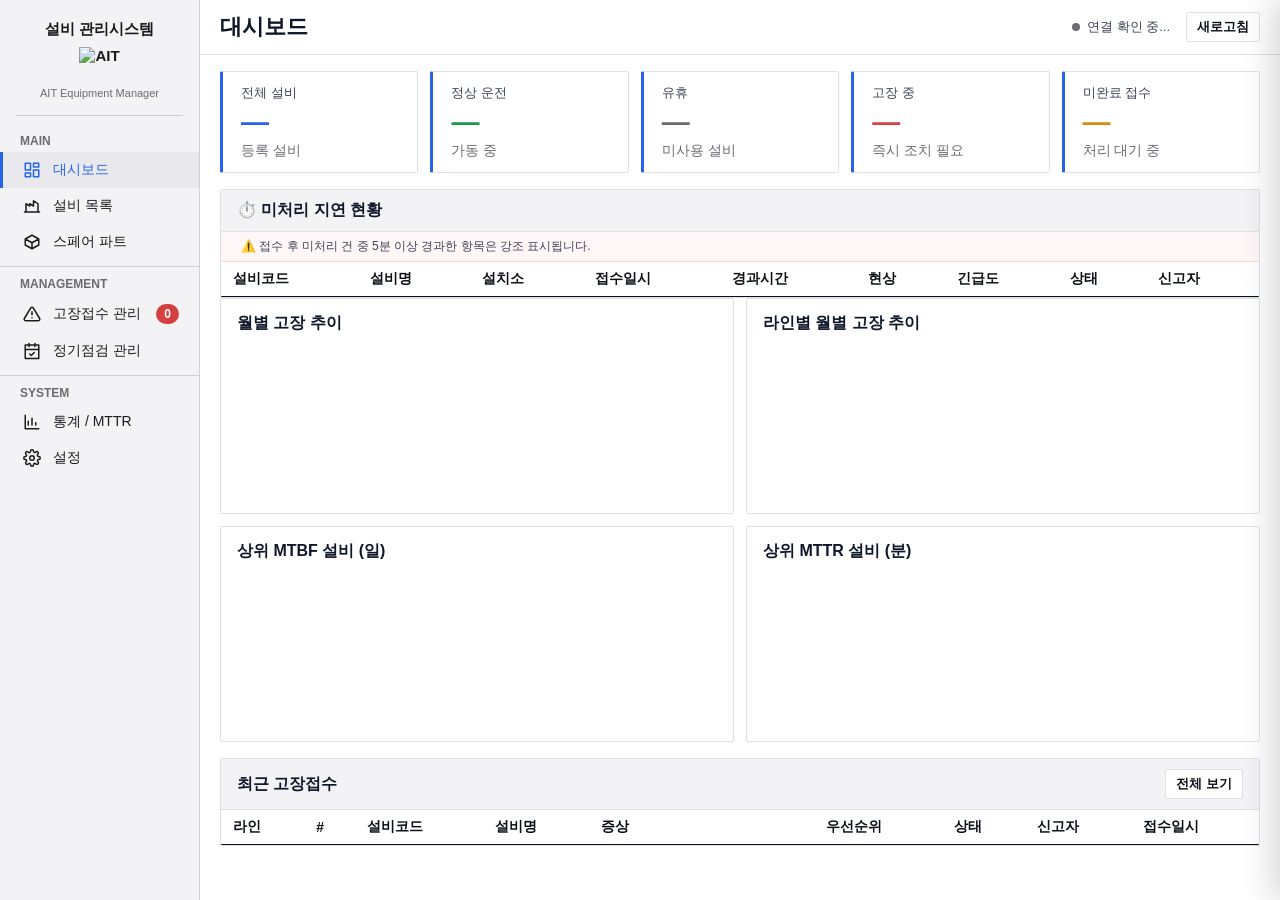
==== commit aef6cf0f: "정기점검 화면 개편: 점검 달력 · 계획 수립 · 점검표 · 기록 대장 - 점검 달력: 월 달력에 예정/적합/부적합/지연, 끌어다 놓기로 날짜 지정 - 계획 수립: 정기점검 대상 " ====
--- a/index.html
+++ b/index.html
@@ -344,108 +344,15 @@
     </div>
     <!-- PM PLAN -->
     <div class="page" id="page-pm-plan">
-      <div style="display:flex;flex-direction:column;gap:12px">
-        <!-- 상단: 전체 설비 PM 계획 현황 개요 -->
-        <div class="card" style="min-height:340px;display:flex;flex-direction:column">
-          <div class="card-header" style="flex-shrink:0;padding:8px 14px">
-            <span class="card-title" style="font-size:13px">📋 전체 설비 PM 계획 현황</span>
-            <div style="display:flex;align-items:center;gap:8px">
-              <input class="form-control" id="pm-overview-search" placeholder="설비 검색..." style="width:140px;font-size:12px;padding:2px 8px" oninput="renderPMOverviewTable()">
-              <span style="font-size:11px;color:var(--text2);white-space:nowrap">⚪ 미계획 &nbsp;📅 계획됨 &nbsp;✅ 완료됨</span>
-              <select class="form-control" id="pm-year-select" style="width:76px;font-size:12px;padding:2px 6px" onchange="loadPMPlan()">
-                <option>2026</option><option>2025</option>
-              </select>
-              <button class="btn btn-sm btn-secondary" onclick="addNewYear()" style="padding:2px 8px">+년</button>
-              <button class="btn btn-sm btn-primary" id="pm-plan-save-btn" onclick="savePMSingleEquip()" style="display:none">💾 저장</button>
-            </div>
-          </div>
-          <div id="pm-overview-table" style="overflow:auto;min-height:220px;max-height:340px"></div>
-        </div>
-        <!-- 하단: 설비 액션 카드 -->
-        <div class="card" style="min-height:200px;display:flex;flex-direction:column;justify-content:center">
-          <div id="pm-no-equip-hint" style="text-align:center;padding:48px 24px;color:var(--text3)">
-            <div style="font-size:32px;margin-bottom:10px">↑</div>
-            <div style="font-size:14px">위에서 설비를 선택하세요</div>
-          </div>
-          <div id="pm-equip-card" style="display:none;padding:20px 24px">
-            <div style="margin-bottom:20px;padding-bottom:14px;border-bottom:1px solid var(--border)">
-              <div style="font-size:11px;color:var(--text3);font-weight:600;letter-spacing:0.5px;margin-bottom:6px">선택된 설비</div>
-              <div style="display:flex;align-items:baseline;gap:12px;flex-wrap:wrap">
-                <span id="pm-equip-card-code" style="font-size:20px;font-weight:800"></span>
-                <span id="pm-equip-card-name" style="font-size:14px;color:var(--text2)"></span>
-                <span id="pm-master-count" style="font-size:12px;color:var(--text3);font-weight:700;margin-left:auto">총 0개</span>
-              </div>
-              <div id="pm-equip-card-plan" style="margin-top:8px;font-size:12px;color:var(--text2)"></div>
-            </div>
-            <div style="display:grid;grid-template-columns:repeat(3,1fr);gap:12px">
-              <button class="btn btn-primary" onclick="openPMItemsModal()" style="padding:16px 8px;font-size:13px;display:flex;flex-direction:column;align-items:center;gap:6px">
-                <span style="font-size:22px">📋</span><span>항목관리</span>
-              </button>
-              <button class="btn btn-primary" id="pm-checksheet-btn" onclick="openPMChecksheet()" style="padding:16px 8px;font-size:13px;display:flex;flex-direction:column;align-items:center;gap:6px">
-                <span style="font-size:22px">✏️</span><span>체크시트입력</span>
-              </button>
-              <button class="btn" onclick="openPMHistoryModal()" style="padding:16px 8px;font-size:13px;background:#546e7a;color:#fff;border:none;border-radius:2px;cursor:pointer;display:flex;flex-direction:column;align-items:center;gap:6px">
-                <span style="font-size:22px">📂</span><span>이력조회</span>
-              </button>
-            </div>
-          </div>
-        </div>
-      </div>
-    </div>
-    <!-- PM MASTER -->
-    <div class="page" id="page-pm-master">
-      <div style="display:flex;gap:16px;height:calc(100vh - 130px)">
-        <!-- 왼쪽: 설비 목록 패널 -->
-        <div style="width:280px;flex-shrink:0;display:flex;flex-direction:column;gap:10px">
-          <div class="card" style="flex-shrink:0">
-            <div class="card-body" style="padding:10px 12px">
-              <input class="form-control search-input" id="pm-equip-search" placeholder="설비코드, 설비명 검색..." oninput="renderPMEquipList()" style="margin:0" />
-            </div>
-          </div>
-          <div class="card" style="flex:1;overflow:hidden;display:flex;flex-direction:column">
-            <div class="card-header" style="flex-shrink:0;padding:10px 14px">
-              <span class="card-title" style="font-size:13px">설비 목록</span>
-              <span id="pm-equip-list-count" style="font-size:11px;color:var(--text3)"></span>
-            </div>
-            <div id="pm-equip-list" style="flex:1;overflow-y:auto;border-top:1px solid var(--border)">
-              <div style="padding:20px;color:var(--text3);font-size:13px;text-align:center">로딩 중...</div>
-            </div>
-          </div>
-        </div>
-        <!-- 오른쪽: 점검항목 패널 -->
-        <div style="flex:1;display:flex;flex-direction:column;gap:10px;min-width:0">
-          <div class="card" style="flex-shrink:0">
-            <div class="card-body" style="padding:12px 16px;display:flex;justify-content:space-between;align-items:center">
-              <span id="pm-master-selected-label" style="font-weight:700;font-size:14px;color:var(--text3)">← 설비를 선택하세요</span>
-              <button class="btn btn-primary btn-sm" onclick="openPMMasterForm()" id="pm-master-add-btn" style="display:none">➕ 점검 항목 추가</button>
-            </div>
-          </div>
-          <div class="card" style="flex:1;overflow:hidden;display:flex;flex-direction:column">
-            <div class="card-header" style="flex-shrink:0">
-              <span class="card-title">점검 항목 마스터</span>
-              <span id="pm-master-count" style="font-size:12px;color:var(--text3);font-weight:700">총 0개</span>
-            </div>
-            <div class="table-wrap" style="flex:1;overflow-y:auto">
-              <table>
-                <thead>
-                  <tr>
-                    <th>점검 부위</th>
-                    <th>점검 항목</th>
-                    <th>점검 기준</th>
-                    <th>입력 유형</th>
-                    <th style="width:180px">실적 입력</th>
-                    <th style="width:140px">관리</th>
-                  </tr>
-                </thead>
-                <tbody id="pm-master-tbody">
-                  <tr class="loading-row">
-                    <td colspan="5">설비를 선택하세요.</td>
-                  </tr>
-                </tbody>
-              </table>
-            </div>
-          </div>
-        </div>
+      <div class="card pm-wrap">
+        <div class="pm-tabs" role="tablist">
+          <button type="button" role="tab" data-pmtab="cal">점검 달력</button>
+          <button type="button" role="tab" data-pmtab="plan">계획 수립</button>
+          <button type="button" role="tab" data-pmtab="sheet">점검표</button>
+          <button type="button" role="tab" data-pmtab="led">기록 대장<span class="pm-cnt" id="pm-late-cnt"></span></button>
+          <select class="form-control pm-sm pm-year" id="pm-year-sel" aria-label="연도"></select>
+        </div>
+        <div id="pm-body"><div class="empty-state">불러오는 중…</div></div>
       </div>
     </div>
     <!-- STATS -->
@@ -580,295 +487,6 @@
           </div>
         </div>
       </div>
-    </div>
-  </div>
-</div>
-<!-- PM COPY FROM EQUIP MODAL -->
-<div class="modal-overlay" id="modal-pm-copy" style="z-index:1200">
-  <div class="modal" style="max-width:560px;width:95vw">
-    <div class="modal-header">
-      <h2>📋 다른 설비에서 점검항목 복사</h2>
-      <button class="close-modal" onclick="closeModal('modal-pm-copy')">×</button>
-    </div>
-    <div class="modal-body">
-      <div style="display:flex;align-items:center;gap:10px;margin-bottom:14px;padding:10px 14px;background:var(--surface2);border-radius:2px">
-        <span style="font-size:12px;color:var(--text3)">복사 대상:</span>
-        <span id="copy-dst-label" style="font-weight:700;font-size:14px"></span>
-      </div>
-      <div class="form-group" style="margin-bottom:12px">
-        <label class="form-label">원본 설비 선택 <span style="color:var(--red)">*</span></label>
-        <select class="form-control" id="copy-src-equip" onchange="previewCopyItems()">
-          <option value="">-- 원본 설비 선택 --</option>
-        </select>
-      </div>
-      <div id="copy-preview" style="max-height:300px;overflow-y:auto;border:1px solid var(--border);border-radius:2px;font-size:12px"></div>
-    </div>
-    <div class="modal-footer">
-      <span id="copy-status" style="font-size:12px;color:var(--text3);flex:1"></span>
-      <button class="btn btn-secondary" onclick="closeModal('modal-pm-copy')">취소</button>
-      <button class="btn btn-primary" onclick="saveCopyFromEquip()">📋 항목 복사</button>
-    </div>
-  </div>
-</div>
-<!-- PM MASTER EDIT MODAL -->
-<div class="modal-overlay" id="modal-pm-master-edit">
-  <div class="modal" style="max-width:640px">
-    <div class="modal-header">
-      <h2 id="pm-master-edit-title">📝 점검 항목 편집</h2>
-      <button class="close-modal" onclick="closeModal('modal-pm-master-edit')">×</button>
-    </div>
-    <div class="modal-body">
-      <input type="hidden" id="pm-master-id" />
-      <div class="form-group" style="margin-bottom:16px">
-        <label class="form-label">대상 설비 선택 <span style="color:var(--red)">*</span>
-      </label>
-      <select class="form-control" id="pm-master-equip-code">
-        <option value="">-- 설비 선택 --</option>
-      </select>
-    </div>
-    <div class="form-row cols-2">
-      <div class="form-group">
-        <label class="form-label">점검 부위</label>
-        <input class="form-control" id="pm-master-part" placeholder="예: 구동부, 압력계" />
-      </div>
-      <div class="form-group">
-        <label class="form-label">입력 유형</label>
-        <select class="form-control" id="pm-master-type">
-          <option value="PASS_FAIL">O / X 판정</option>
-          <option value="NUMBER">수치 입력</option>
-        </select>
-      </div>
-    </div>
-    <div class="form-group" style="margin-top:16px; margin-bottom:16px">
-      <label class="form-label">점검 항목 <span style="color:var(--red)">*</span>
-    </label>
-    <input class="form-control" id="pm-master-item" placeholder="점검할 구체적 내용을 입력하세요." />
-  </div>
-  <div class="form-group">
-    <label class="form-label">점검 기준</label>
-    <textarea class="form-control" id="pm-master-criteria" style="min-height:80px" placeholder="예: 0.5±0.1Mpa, 누유 없을 것">
-    </textarea>
-  </div>
-  <div class="form-group" style="margin-top:16px">
-    <label class="form-label">기준 사진</label>
-    <div style="display:flex;align-items:center;gap:10px;margin-top:6px">
-      <label style="cursor:pointer;padding:6px 12px;border:1px solid var(--border);border-radius:2px;font-size:12px;background:var(--surface2)">
-        📷 사진 선택
-        <input type="file" id="pm-master-photo-input" accept="image/*" style="display:none" onchange="uploadPMItemPhoto(this,'pm-master-photo-url')">
-      </label>
-      <span id="pm-master-photo-status" style="font-size:11px;color:var(--text3)"></span>
-      <input type="hidden" id="pm-master-photo-url">
-    </div>
-    <div id="pm-master-photo-preview" style="margin-top:8px"></div>
-  </div>
-</div>
-<div class="modal-footer">
-  <button class="btn btn-secondary" onclick="closeModal('modal-pm-master-edit')">취소</button>
-  <button class="btn btn-primary" onclick="savePMMasterItem()">💾 항목 저장</button>
-</div>
-</div>
-</div>
-<!-- PM CHECKSHEET MODAL -->
-<div class="modal-overlay" id="modal-pm-checksheet">
-  <div class="modal" style="max-width:800px;width:95vw">
-    <div class="modal-header">
-      <h2 id="pmc-title">📋 PM 점검 체크시트</h2>
-      <button class="close-modal" onclick="closeModal('modal-pm-checksheet')">×</button>
-    </div>
-    <div class="modal-body">
-      <div style="display:grid;grid-template-columns:1fr 1fr 1fr;gap:10px;margin-bottom:14px;padding:12px;background:var(--surface2);border-radius:2px;border:1px solid var(--border)">
-        <div>
-          <div style="font-size:11px;color:var(--text3);margin-bottom:3px">설비</div>
-          <div id="pmc-equip-label" style="font-weight:700;font-size:13px">—</div>
-        </div>
-        <div>
-          <div style="font-size:11px;color:var(--text3);margin-bottom:3px">점검월</div>
-          <select class="form-control" id="pmc-month" style="font-size:12px;padding:3px 6px"></select>
-        </div>
-        <div>
-          <div style="font-size:11px;color:var(--text3);margin-bottom:3px">점검일자</div>
-          <input type="date" class="form-control" id="pmc-date" style="font-size:12px;padding:3px 6px">
-        </div>
-        <div>
-          <div style="font-size:11px;color:var(--text3);margin-bottom:3px">담당자</div>
-          <input class="form-control" id="pmc-inspector" placeholder="담당자명" style="font-size:12px;padding:3px 6px">
-        </div>
-        <div style="grid-column:span 2">
-          <div style="font-size:11px;color:var(--text3);margin-bottom:3px">특이사항</div>
-          <input class="form-control" id="pmc-memo" placeholder="전체 점검 특이사항" style="font-size:12px;padding:3px 6px;width:100%">
-        </div>
-      </div>
-      <div class="table-wrap" style="max-height:400px;overflow-y:auto">
-        <table>
-          <thead>
-            <tr>
-              <th style="width:30px">No.</th>
-              <th>점검 부위</th>
-              <th>점검 항목</th>
-              <th>점검 기준</th>
-              <th style="width:50px">유형</th>
-              <th style="width:90px">결과</th>
-            </tr>
-          </thead>
-          <tbody id="pmc-tbody"></tbody>
-        </table>
-      </div>
-    </div>
-    <div class="modal-footer">
-      <span id="pmc-status" style="font-size:12px;color:var(--text3);flex:1"></span>
-      <button class="btn btn-secondary" onclick="closeModal('modal-pm-checksheet')">취소</button>
-      <button class="btn btn-primary" onclick="savePMChecksheet()">💾 점검 기록 저장</button>
-    </div>
-  </div>
-</div>
-<!-- PM ITEMS MODAL -->
-<div class="modal-overlay" id="modal-pm-items">
-  <div class="modal" style="max-width:860px;width:95vw">
-    <div class="modal-header">
-      <h2 id="pmi-title">📋 점검 항목 관리</h2>
-      <button class="close-modal" onclick="closeModal('modal-pm-items')">×</button>
-    </div>
-    <div class="modal-body" style="padding:0">
-      <div style="display:flex;justify-content:space-between;align-items:center;padding:10px 16px;border-bottom:1px solid var(--border)">
-        <span id="pmi-count" style="font-size:12px;color:var(--text3);font-weight:700">총 0개</span>
-        <div style="display:flex;gap:6px">
-          <button class="btn btn-sm btn-danger" id="pmi-bulk-del" style="display:none" onclick="deleteSelectedPMItems()">선택 삭제</button>
-          <button class="btn btn-sm btn-secondary" onclick="openCopyFromEquip()">다른 설비에서 복사</button>
-        </div>
-      </div>
-      <div class="table-wrap" style="max-height:340px;overflow-y:auto">
-        <table style="width:100%">
-          <thead>
-            <tr>
-              <th style="width:30px;text-align:center;padding:8px 6px"><input type="checkbox" id="pmi-check-all" onchange="updatePMItemsSel(true)"></th>
-              <th style="width:36px;text-align:center;padding:8px 6px">No.</th>
-              <th style="padding:8px 10px">점검 부위</th>
-              <th style="padding:8px 10px">점검 항목</th>
-              <th style="padding:8px 10px">점검 기준</th>
-              <th style="width:52px;text-align:center;padding:8px 6px">유형</th>
-              <th style="width:64px;text-align:center;padding:8px 6px">기준사진</th>
-              <th style="width:104px;text-align:center;padding:8px 6px">관리</th>
-            </tr>
-          </thead>
-          <tbody id="pmi-tbody">
-            <tr><td colspan="8" style="text-align:center;padding:24px;color:var(--text3)">로딩 중...</td></tr>
-          </tbody>
-        </table>
-      </div>
-      <!-- 인라인 추가 -->
-      <div style="padding:14px 16px;background:var(--surface2);border-top:2px solid var(--border)">
-        <div style="font-size:12px;font-weight:700;color:var(--text2);margin-bottom:8px">새 항목 추가</div>
-        <div style="display:flex;gap:8px;flex-wrap:wrap;align-items:flex-end">
-          <div style="flex:1;min-width:80px">
-            <div style="font-size:11px;color:var(--text3);margin-bottom:3px">부위</div>
-            <input id="pmi-new-part" class="form-control" placeholder="구동부" style="font-size:12px">
-          </div>
-          <div style="flex:2;min-width:120px">
-            <div style="font-size:11px;color:var(--text3);margin-bottom:3px">항목명 *</div>
-            <input id="pmi-new-item" class="form-control" placeholder="항목명" style="font-size:12px">
-          </div>
-          <div style="flex:2;min-width:120px">
-            <div style="font-size:11px;color:var(--text3);margin-bottom:3px">점검 기준</div>
-            <input id="pmi-new-criteria" class="form-control" placeholder="기준" style="font-size:12px">
-          </div>
-          <div style="flex:1;min-width:70px">
-            <div style="font-size:11px;color:var(--text3);margin-bottom:3px">유형</div>
-            <select id="pmi-new-type" class="form-control" style="font-size:12px">
-              <option value="PASS_FAIL">O/X</option>
-              <option value="NUMBER">수치</option>
-            </select>
-          </div>
-          <div style="flex-shrink:0">
-            <div style="font-size:11px;color:var(--text3);margin-bottom:3px">기준사진</div>
-            <label style="display:flex;align-items:center;gap:4px;cursor:pointer;font-size:11px;padding:5px 8px;border:1px solid var(--border);border-radius:4px;background:#fff;white-space:nowrap">
-              📷 선택
-              <input type="file" id="pmi-new-photo-input" accept="image/*" style="display:none" onchange="uploadPMItemPhoto(this,'pmi-new-photo-url')">
-            </label>
-            <input type="hidden" id="pmi-new-photo-url">
-          </div>
-          <button class="btn btn-primary btn-sm" onclick="saveInlineItemModal()" style="align-self:flex-end;white-space:nowrap">➕ 추가</button>
-        </div>
-        <div id="pmi-add-status" style="font-size:11px;color:var(--text3);margin-top:6px"></div>
-      </div>
-    </div>
-    <div class="modal-footer">
-      <button class="btn btn-secondary" onclick="closeModal('modal-pm-items')">닫기</button>
-    </div>
-  </div>
-</div>
-<!-- PM HISTORY MODAL -->
-<div class="modal-overlay" id="modal-pm-history">
-  <div class="modal" style="max-width:920px;width:95vw">
-    <div class="modal-header">
-      <div style="display:flex;align-items:center;gap:10px">
-        <button id="pmh-back-btn" onclick="showPMHistoryList()" style="display:none;background:none;border:1px solid var(--border);border-radius:2px;padding:4px 10px;cursor:pointer;font-size:12px">← 목록</button>
-        <h2 id="pmh-title">📂 점검 이력</h2>
-      </div>
-      <button class="close-modal" onclick="closeModal('modal-pm-history')">×</button>
-    </div>
-    <div class="modal-body" style="padding:0;min-height:320px">
-      <!-- 목록 뷰 -->
-      <div id="pmh-list-view">
-        <div id="pmh-list-body" style="padding:0">
-          <div style="text-align:center;padding:40px;color:var(--text3)">로딩 중...</div>
-        </div>
-      </div>
-      <!-- 상세 뷰 -->
-      <div id="pmh-detail-view" style="display:none;padding:16px">
-        <div id="pmh-detail-header" style="padding:10px 14px;background:var(--surface2);border-radius:2px;margin-bottom:14px;font-size:13px;display:flex;gap:24px"></div>
-        <div id="pmh-detail-body"></div>
-      </div>
-    </div>
-    <div class="modal-footer">
-      <button class="btn btn-secondary" onclick="closeModal('modal-pm-history')">닫기</button>
-    </div>
-  </div>
-</div>
-<!-- PM RESULT EDIT MODAL -->
-<div class="modal-overlay" id="modal-pm-result-edit">
-  <div class="modal" style="max-width:520px;width:95vw">
-    <div class="modal-header">
-      <h2 id="pmre-title">📝 점검 기록 수정</h2>
-      <button class="close-modal" onclick="closeModal('modal-pm-result-edit')">×</button>
-    </div>
-    <div class="modal-body">
-      <input type="hidden" id="pmre-id">
-      <input type="hidden" id="pmre-input-type">
-      <div style="padding:10px 12px;background:var(--surface2);border-radius:2px;margin-bottom:14px;font-size:12px">
-        <span id="pmre-item-label" style="font-weight:700;color:var(--text2)"></span>
-      </div>
-      <div class="form-row cols-2">
-        <div class="form-group">
-          <label class="form-label">담당자</label>
-          <input class="form-control" id="pmre-inspector" placeholder="담당자명">
-        </div>
-        <div class="form-group">
-          <label class="form-label">점검일</label>
-          <input type="date" class="form-control" id="pmre-date">
-        </div>
-      </div>
-      <div class="form-group" id="pmre-pf-group">
-        <label class="form-label">결과 (O/X)</label>
-        <select class="form-control" id="pmre-pass-fail">
-          <option value="">-</option>
-          <option value="O">O (합격)</option>
-          <option value="X">X (불합격)</option>
-        </select>
-      </div>
-      <div class="form-group" id="pmre-num-group" style="display:none">
-        <label class="form-label">측정값</label>
-        <input type="number" class="form-control" id="pmre-value-num" placeholder="수치 입력">
-      </div>
-      <div class="form-group">
-        <label class="form-label">메모</label>
-        <textarea class="form-control" id="pmre-memo" style="min-height:70px" placeholder="점검 특이사항"></textarea>
-      </div>
-      <div id="pmre-status" style="font-size:12px;color:var(--text3);margin-top:8px"></div>
-    </div>
-    <div class="modal-footer">
-      <button class="btn btn-danger" onclick="deletePMResultRow()" style="margin-right:auto">🗑 삭제</button>
-      <button class="btn btn-secondary" onclick="closeModal('modal-pm-result-edit')">취소</button>
-      <button class="btn btn-primary" onclick="savePMResultEdit()">💾 저장</button>
     </div>
   </div>
 </div>
@@ -1243,26 +861,6 @@
   </div>
 </div>
 </div>
-<!-- PM EDIT MODAL -->
-<div class="modal-overlay" id="modal-pm-edit">
-  <div class="modal" style="max-width:720px">
-    <div class="modal-header">
-      <h2 id="pm-edit-title">정기점검 계획 수정</h2>
-      <button class="close-modal" onclick="closeModal('modal-pm-edit')">×</button>
-    </div>
-    <div class="modal-body">
-      <div id="pm-edit-info" style="margin-bottom:18px; padding:16px; background:var(--primary-light); border-radius:2px; border:1px solid #dce8ff">
-      </div>
-      <div style="margin-bottom:10px; font-size:12px; color:var(--text3); font-weight:800">📅 월별 점검 예정일 설정</div>
-      <div id="pm-month-grid" style="display:grid; grid-template-columns:repeat(3,minmax(0,1fr)); gap:12px">
-      </div>
-    </div>
-    <div class="modal-footer">
-      <button class="btn btn-secondary" onclick="closeModal('modal-pm-edit')">취소</button>
-      <button class="btn btn-primary" onclick="savePMEditSingle()">💾 계획 임시 저장</button>
-    </div>
-  </div>
-</div>
 </div>
 
 <!-- PARTS MASTER MODAL -->
@@ -1561,56 +1159,6 @@
   </div>
 </div>
 
-<!-- PM PLAN DATE EDIT SLIDEOVER (B안) -->
-<div id="pm-plan-edit-slideover" style="position:fixed;top:0;right:0;width:300px;height:100vh;background:var(--surface);box-shadow:-4px 0 20px rgba(0,0,0,0.15);z-index:490;display:flex;flex-direction:column;transform:translateX(100%);transition:transform 0.25s ease">
-  <div style="display:flex;align-items:center;justify-content:space-between;padding:14px 16px;border-bottom:1px solid var(--border);flex-shrink:0">
-    <div>
-      <div id="pm-plan-slide-title" style="font-size:13px;font-weight:700">PM 계획 날짜 편집</div>
-      <div id="pm-plan-slide-year" style="font-size:11px;color:var(--text3)"></div>
-    </div>
-    <button onclick="closePMPlanSlideover()" style="background:none;border:none;cursor:pointer;font-size:20px;color:var(--text3);line-height:1">×</button>
-  </div>
-  <div id="pm-plan-slide-body" style="flex:1;overflow-y:auto;padding:8px 14px"></div>
-  <div style="padding:12px;border-top:1px solid var(--border);flex-shrink:0">
-    <button class="btn btn-primary" style="width:100%" onclick="savePMPlanFromSlideover()">💾 저장</button>
-  </div>
-</div>
-
-<!-- PM RESULT ENTRY SLIDEOVER (B안) -->
-<div id="pm-result-entry-slideover" style="position:fixed;top:0;right:0;width:320px;height:100vh;background:var(--surface);box-shadow:-4px 0 20px rgba(0,0,0,0.15);z-index:495;display:flex;flex-direction:column;transform:translateX(100%);transition:transform 0.25s ease">
-  <div style="display:flex;align-items:center;justify-content:space-between;padding:14px 16px;border-bottom:1px solid var(--border);flex-shrink:0">
-    <div>
-      <div id="pre-slide-title" style="font-size:13px;font-weight:700;max-width:240px;white-space:nowrap;overflow:hidden;text-overflow:ellipsis">실적 입력</div>
-      <div id="pre-slide-month" style="font-size:11px;color:#1976d2;font-weight:600"></div>
-    </div>
-    <button onclick="closePMResultEntry()" style="background:none;border:none;cursor:pointer;font-size:20px;color:var(--text3);line-height:1">×</button>
-  </div>
-  <div style="flex:1;overflow-y:auto;padding:16px">
-    <input type="hidden" id="pre-slide-master-id" />
-    <input type="hidden" id="pre-slide-input-type" />
-    <input type="hidden" id="pre-slide-month-key" />
-    <div id="pre-slide-input-area"></div>
-    <div style="margin-top:16px">
-      <label style="font-size:12px;font-weight:700;color:var(--text2)">점검 특이사항 <span style="color:#d32f2f">*</span></label>
-      <textarea id="pre-slide-memo" rows="3" class="form-control" placeholder="특이사항 입력 (필수)" style="margin-top:6px;font-size:12px;padding:6px 8px;resize:none"></textarea>
-    </div>
-  </div>
-  <div style="padding:12px;border-top:1px solid var(--border);flex-shrink:0">
-    <button class="btn btn-primary" style="width:100%;font-size:14px;padding:10px" onclick="savePMResultEntry()">💾 실적 저장</button>
-  </div>
-</div>
-
-<!-- PM RESULT HISTORY SLIDEOVER -->
-<div id="pm-result-slideover" style="position:fixed;top:0;right:0;width:420px;height:100vh;background:var(--surface);box-shadow:-4px 0 20px rgba(0,0,0,0.15);z-index:500;display:flex;flex-direction:column;transform:translateX(100%);transition:transform 0.25s ease">
-  <div style="display:flex;align-items:center;justify-content:space-between;padding:16px 20px;border-bottom:1px solid var(--border);flex-shrink:0">
-    <h3 id="pm-result-slide-title" style="font-size:14px;font-weight:700;margin:0">실적 이력</h3>
-    <button onclick="closePMResultHistory()" style="background:none;border:none;cursor:pointer;font-size:22px;color:var(--text3);line-height:1">×</button>
-  </div>
-  <div id="pm-result-slide-body" style="flex:1;overflow-y:auto">
-    <div style="text-align:center;color:var(--text3);padding:40px;font-size:13px">항목을 선택하세요.</div>
-  </div>
-</div>
-
 <!-- 사진 라이트박스 모달 -->
 <div id="modal-photo-view" class="modal-overlay" style="z-index:2000">
   <div style="position:relative;max-width:90vw;max-height:90vh;display:flex;align-items:center;justify-content:center" onclick="event.stopPropagation()">
--- a/style.css
+++ b/style.css
@@ -95,14 +95,14 @@
 .badge-status.낮음 { background: var(--green-light); color: var(--green); }
 
 /* 버튼 */
-.btn { display: inline-flex; align-items: center; justify-content: center; gap: 6px; height: 36px; padding: 0 14px; border-radius: var(--radius); border: 1px solid var(--border); background: #fff; color: var(--text); font-size: 14px; font-weight: 600; font-family: inherit; cursor: pointer; white-space: nowrap; }
+.btn { display: inline-flex; align-items: center; justify-content: center; gap: 6px; min-height: 36px; padding: 0 14px; border-radius: var(--radius); border: 1px solid var(--border); background: #fff; color: var(--text); font-size: 14px; font-weight: 600; font-family: inherit; cursor: pointer; white-space: nowrap; }
 .btn:hover { background: #f5f6f8; }
 .btn-primary { background: var(--primary); border-color: var(--primary); color: #fff; }
 .btn-primary:hover { background: var(--primary-h); border-color: var(--primary-h); }
 .btn-secondary { background: #fff; color: var(--text); border-color: var(--border); }
 .btn-danger { background: #fff; color: var(--red); border-color: var(--red); }
 .btn-danger:hover { background: var(--red-light); }
-.btn-sm { height: 30px; padding: 0 10px; font-size: 13px; }
+.btn-sm { min-height: 30px; padding: 0 10px; font-size: 13px; }
 .btn:focus-visible, .form-control:focus-visible, .nav-item:focus-visible { outline: 2px solid var(--primary); outline-offset: 1px; }
 
 /* 폼 */
@@ -173,3 +173,158 @@
   .stats-row, .chart-grid, .kanban, .form-row.cols-2, .form-row.cols-3, .eval-grid { grid-template-columns: 1fr; }
   .content { padding: 12px; } .topbar { padding: 10px 12px; }
 }
+
+/* ── 정기점검 관리 (점검 달력 · 계획 수립 · 점검표 · 기록 대장) ── */
+.pm-wrap { overflow: visible; }
+.pm-tabs { display: flex; align-items: center; gap: 2px; border-bottom: 1px solid var(--border); padding: 0 12px; overflow-x: auto; }
+.pm-tabs button { border: 0; background: none; border-bottom: 2px solid transparent; margin-bottom: -1px; padding: 10px 16px; font: inherit; font-weight: 600; color: var(--text2); cursor: pointer; white-space: nowrap; }
+.pm-tabs button[aria-selected="true"] { color: var(--primary); border-bottom-color: var(--primary); }
+.pm-cnt { display: inline-block; margin-left: 5px; padding: 0 6px; border-radius: 999px; background: var(--red-light); color: var(--red); font-size: 11px !important; }
+.pm-cnt:empty { display: none; }
+.pm-year { margin-left: auto; width: auto !important; }
+.form-control.pm-sm { height: 30px; padding: 0 8px; width: auto; }
+.pm-tool { display: flex; align-items: center; gap: 6px; flex-wrap: wrap; padding: 8px 14px; background: var(--surface2); border-bottom: 1px solid var(--border); }
+.pm-sep { width: 1px; height: 22px; background: var(--border); margin: 0 4px; }
+.pm-mu { color: var(--text3); }
+.pm-small, .pm-small * { font-size: 12.5px !important; }
+.pm-right { margin-left: auto; display: inline-flex; gap: 6px; align-items: center; flex-wrap: wrap; }
+.pm-scroll { overflow-x: auto; }
+.pm-empty { padding: 40px; color: var(--text3); }
+.pm-pill { display: inline-block; padding: 0 8px; border-radius: 999px; font-size: 11.5px !important; font-weight: 600; white-space: nowrap; line-height: 1.6; }
+.pm-pill.G { background: var(--green-light); color: var(--green); }
+.pm-pill.N, .pm-pill.L { background: var(--red-light); color: var(--red); }
+.pm-pill.P { background: var(--primary-light); color: var(--primary); }
+.pm-pill.D, .pm-pill.mute { background: #f1f2f5; color: #5b6170; }
+.pm-v.G { color: var(--green); font-weight: 700; }
+.pm-v.N, .pm-v.L { color: var(--red); font-weight: 700; }
+.pm-v.P { color: var(--primary); font-weight: 700; }
+.pm-v.D { color: var(--text2); font-weight: 700; }
+.pm-msg { color: var(--primary); font-weight: 600; }
+
+/* 표 공통 */
+.pm-mx { width: 100%; border-collapse: collapse; }
+.pm-mx th, .pm-mx td { text-align: left !important; padding: 5px 6px; white-space: nowrap; }
+.pm-mx th.m, .pm-mx td.m { text-align: center !important; width: 48px; padding: 3px 2px; }
+.pm-mx .now { background: #fffbe6; }
+.pm-mx .selc { box-shadow: inset 1px 0 var(--primary), inset -1px 0 var(--primary); }
+.pm-mx th.m button { border: 0; background: none; font: inherit; font-weight: 700; cursor: pointer; padding: 2px 4px; }
+.pm-mx th.m button.cur { color: var(--primary); text-decoration: underline; text-underline-offset: 3px; }
+
+/* 점검 달력 */
+.pm-ctitle { min-width: 110px; text-align: center; }
+.pm-legend { margin-left: auto; display: flex; gap: 10px; flex-wrap: wrap; font-size: 12px !important; color: var(--text3); }
+.pm-legend i { display: inline-block; width: 12px; height: 12px; border-left: 3px solid; vertical-align: -2px; margin-right: 4px; }
+.pm-legend i.P, .pm-ev.P { border-color: var(--primary); background: var(--primary-light); }
+.pm-legend i.G, .pm-ev.G { border-color: var(--green); background: var(--green-light); }
+.pm-legend i.N, .pm-ev.N { border-color: var(--red); background: var(--red-light); }
+.pm-legend i.L, .pm-ev.L { border-color: var(--red); background: #fff; outline: 1px solid var(--red); outline-offset: -1px; color: var(--red); }
+.pm-legend i.D, .pm-ev.D { border-color: #9aa0ab; background: #f1f2f5; }
+.pm-calwrap { display: grid; grid-template-columns: minmax(0, 1fr) 230px; }
+.pm-cal { display: grid; grid-template-columns: repeat(7, minmax(0, 1fr)); }
+.pm-dn { font-size: 12px !important; font-weight: 700; padding: 5px 6px; border-bottom: 1px solid var(--text); color: var(--text2); }
+.pm-dn.sun { color: var(--red); }
+.pm-d { min-height: 96px; border-right: 1px solid var(--gridline); border-bottom: 1px solid var(--gridline); padding: 3px 4px; display: flex; flex-direction: column; gap: 2px; min-width: 0; }
+.pm-d .n { font-size: 12px !important; color: var(--text3); }
+.pm-d.off { background: #fbfbfc; }
+.pm-d.today .n { background: var(--primary); color: #fff; border-radius: 999px; padding: 0 6px; align-self: flex-start; }
+.pm-d.drop { background: var(--primary-light); outline: 2px dashed var(--primary); outline-offset: -2px; }
+.pm-d.pick { cursor: copy; }
+.pm-ev { display: block; width: 100%; text-align: left; border: 0; border-left: 3px solid; padding: 1px 5px; font: inherit; font-size: 11.5px !important; white-space: nowrap; overflow: hidden; text-overflow: ellipsis; cursor: pointer; color: var(--text); }
+.pm-ev[draggable="true"] { cursor: grab; }
+.pm-more { font-size: 11px !important; color: var(--primary); padding: 0 4px; }
+.pm-unsch { border-left: 1px solid var(--border); background: var(--surface2); padding: 10px; }
+.pm-unsch .pm-ev { white-space: normal; padding: 5px 7px; margin-bottom: 5px; font-size: 12.5px !important; }
+.pm-unsch .pm-ev.picked { outline: 2px solid var(--primary); outline-offset: 1px; }
+
+/* 계획 수립 */
+.pm-sum { display: flex; gap: 6px 18px; flex-wrap: wrap; align-items: baseline; padding: 10px 14px 6px; }
+.pm-sum b { font-size: 18px; font-variant-numeric: tabular-nums; }
+.pm-sum b.rm, .pm-pv b.rm { color: var(--red); }
+.pm-pv b.add { color: var(--green); }
+.pm-pv b.dt { color: #b7740a; }
+.pm-pv { margin: 4px 14px 10px; border: 1px solid var(--border); border-left: 3px solid var(--primary); background: var(--surface2); padding: 10px 12px; display: flex; gap: 8px 16px; flex-wrap: wrap; align-items: center; }
+.pm-plan-t { margin: 0 14px 14px; width: calc(100% - 28px); }
+.pm-plan-t tr.off td { color: #a3a8b2; }
+.pm-pc { display: inline-block; min-width: 38px; height: 20px; line-height: 18px; border: 1px solid transparent; border-radius: 2px; font-size: 10.5px !important; font-weight: 700; text-align: center; }
+.pm-pc.P { border-color: var(--primary); background: var(--primary-light); color: var(--primary); }
+.pm-pc.G { background: var(--green); color: #fff; }
+.pm-pc.N { background: var(--red); color: #fff; }
+.pm-pc.D { background: #e4e6eb; color: #5b6170; }
+.pm-pc.L { border-color: var(--red); color: var(--red); background: #fff; }
+.pm-pc.add { border: 1px dashed var(--green); color: var(--green); background: var(--green-light); }
+.pm-pc.rm { border: 1px dashed var(--red); color: var(--red); text-decoration: line-through; background: #fff; }
+.pm-pc.dt { box-shadow: 0 0 0 2px #d98c11; }
+
+/* 점검표 */
+.pm-sheetwrap { display: grid; grid-template-columns: 220px minmax(0, 1fr); min-height: 560px; }
+.pm-elist { border-right: 1px solid var(--border); background: var(--surface2); display: flex; flex-direction: column; min-width: 0; }
+.pm-f { padding: 8px; display: grid; gap: 6px; border-bottom: 1px solid var(--border); }
+.pm-f .form-control { width: 100%; }
+.pm-items { overflow-y: auto; max-height: 640px; }
+.pm-e { display: flex; width: 100%; text-align: left; justify-content: space-between; gap: 6px; align-items: center; padding: 7px 10px; border: 0; border-left: 3px solid transparent; border-bottom: 1px solid var(--gridline); background: none; font: inherit; cursor: pointer; }
+.pm-e small { display: block; color: var(--text3); font-size: 11.5px !important; white-space: nowrap; overflow: hidden; text-overflow: ellipsis; max-width: 130px; }
+.pm-e b { font-size: 12.5px !important; }
+.pm-e.on { background: #fff; border-left-color: var(--primary); }
+.pm-sheetmain { min-width: 0; display: flex; flex-direction: column; }
+.pm-shead { padding: 10px 14px; border-bottom: 1px solid var(--border); display: flex; gap: 6px 14px; flex-wrap: wrap; align-items: baseline; }
+.pm-shead h3 { margin: 0; }
+.pm-sw { margin-left: auto; display: inline-flex; gap: 5px; align-items: center; border: 1px solid var(--border); padding: 2px 8px; border-radius: 2px; cursor: pointer; }
+.pm-planrow td { background: var(--surface2); }
+.pm-planrow td.m button { min-width: 42px; height: 22px; border: 1px dashed #c6cad3; background: #fff; border-radius: 2px; font: inherit; font-size: 11px !important; color: var(--text3); cursor: pointer; padding: 0 3px; }
+.pm-planrow td.m button.on { border: 1px solid var(--primary); background: var(--primary-light); color: var(--primary); font-weight: 700; }
+.pm-planrow td.m button.G { border-color: var(--green); background: var(--green); color: #fff; }
+.pm-planrow td.m button.N { border-color: var(--red); background: var(--red); color: #fff; }
+.pm-planrow td.m button.L { border-color: var(--red); background: var(--red-light); color: var(--red); }
+.pm-planrow td.m button.D { border-color: #9aa0ab; background: #e4e6eb; color: #5b6170; }
+.pm-ox { width: 40px; height: 26px; border: 1px solid var(--border); background: #fff; border-radius: 2px; font: inherit; font-weight: 700; cursor: pointer; padding: 0; }
+.pm-ox.O { color: var(--green); border-color: var(--green); background: var(--green-light); }
+.pm-ox.X { color: #fff; border-color: var(--red); background: var(--red); }
+.pm-r { font-weight: 700; }
+.pm-r.O { color: var(--green); }
+.pm-r.X { color: var(--red); }
+.pm-del { border: 0; background: none; color: var(--text3); font: inherit; font-size: 12px !important; cursor: pointer; padding: 2px 6px; }
+.pm-del.ask { color: #fff; background: var(--red); border-radius: 2px; }
+.pm-addrow td { background: #fcfcfd; }
+.pm-inline { display: inline-flex; gap: 6px; align-items: center; flex-wrap: wrap; }
+.pm-verdict td { border-top: 1px solid var(--text); background: var(--surface2); font-weight: 700; }
+.pm-foot { border-top: 1px solid var(--border); background: var(--surface2); padding: 10px 14px; display: grid; gap: 8px; }
+.pm-row { display: flex; gap: 8px 14px; flex-wrap: wrap; align-items: center; }
+.pm-big { font-size: 18px !important; font-weight: 800; }
+.pm-prog { width: 120px; height: 6px; background: var(--gridline); }
+.pm-prog i { display: block; height: 100%; background: var(--primary); }
+
+/* 기록 대장 */
+.pm-kpis { display: grid; grid-template-columns: repeat(5, minmax(0, 1fr)); gap: 8px; padding: 12px 14px 6px; }
+.pm-kpi { border: 1px solid var(--border); border-left: 3px solid var(--primary); padding: 7px 12px; }
+.pm-kpi .l { font-size: 12px !important; color: var(--text2); }
+.pm-kpi .v { font-size: 22px; font-weight: 800; font-variant-numeric: tabular-nums; }
+.pm-kpi.bad { border-left-color: var(--red); }
+.pm-kpi.bad .v { color: var(--red); }
+.pm-ledger { margin: 0 14px; width: calc(100% - 28px); }
+.pm-lc { width: 40px; height: 22px; border-radius: 2px; border: 1px solid transparent; background: none; font: inherit; font-weight: 700; font-size: 12px !important; cursor: pointer; padding: 0; }
+.pm-lc.G { color: var(--green); background: var(--green-light); }
+.pm-lc.N { color: #fff; background: var(--red); }
+.pm-lc.L { color: var(--red); border-color: var(--red); background: #fff; font-size: 11px !important; }
+.pm-lc.P { color: var(--primary); background: var(--primary-light); font-size: 11px !important; }
+.pm-lc.D { color: #5b6170; background: #e4e6eb; font-size: 11px !important; }
+.pm-lc.sel { outline: 2px solid var(--text); outline-offset: 1px; }
+.pm-doc { margin: 14px; border: 1px solid var(--text); padding: 12px 14px; max-width: 760px; }
+.pm-doc h4 { margin: 0 0 8px; text-align: center; letter-spacing: .12em; }
+.pm-dochd { display: grid; grid-template-columns: repeat(4, minmax(0, 1fr)); border: 1px solid var(--text); border-bottom: 0; }
+.pm-dochd div { padding: 4px 8px; border-right: 1px solid var(--text); border-bottom: 1px solid var(--text); }
+.pm-dochd div:nth-child(4n) { border-right: 0; }
+.pm-dochd b { display: block; font-size: 11px !important; color: var(--text3); font-weight: 600; }
+.pm-doc table { margin-top: 8px; }
+.pm-doc th, .pm-doc td { border: 1px solid var(--text) !important; padding: 4px 6px; text-align: left !important; }
+.pm-docfoot { display: flex; justify-content: space-between; align-items: flex-end; gap: 10px; flex-wrap: wrap; margin-top: 10px; }
+.pm-sign { display: grid; grid-template-columns: repeat(3, 76px); }
+.pm-sign div { border: 1px solid var(--text); text-align: center; font-size: 12px !important; margin-left: -1px; }
+.pm-sign span { display: block; height: 30px; border-top: 1px solid var(--text); line-height: 30px; color: var(--text3); }
+@media (max-width: 900px) {
+  .pm-calwrap, .pm-sheetwrap { grid-template-columns: 1fr; }
+  .pm-unsch { border-left: 0; border-top: 1px solid var(--border); }
+  .pm-elist { border-right: 0; border-bottom: 1px solid var(--border); }
+  .pm-items { max-height: 200px; }
+  .pm-kpis { grid-template-columns: repeat(2, minmax(0, 1fr)); }
+  .pm-d { min-height: 64px; }
+}
